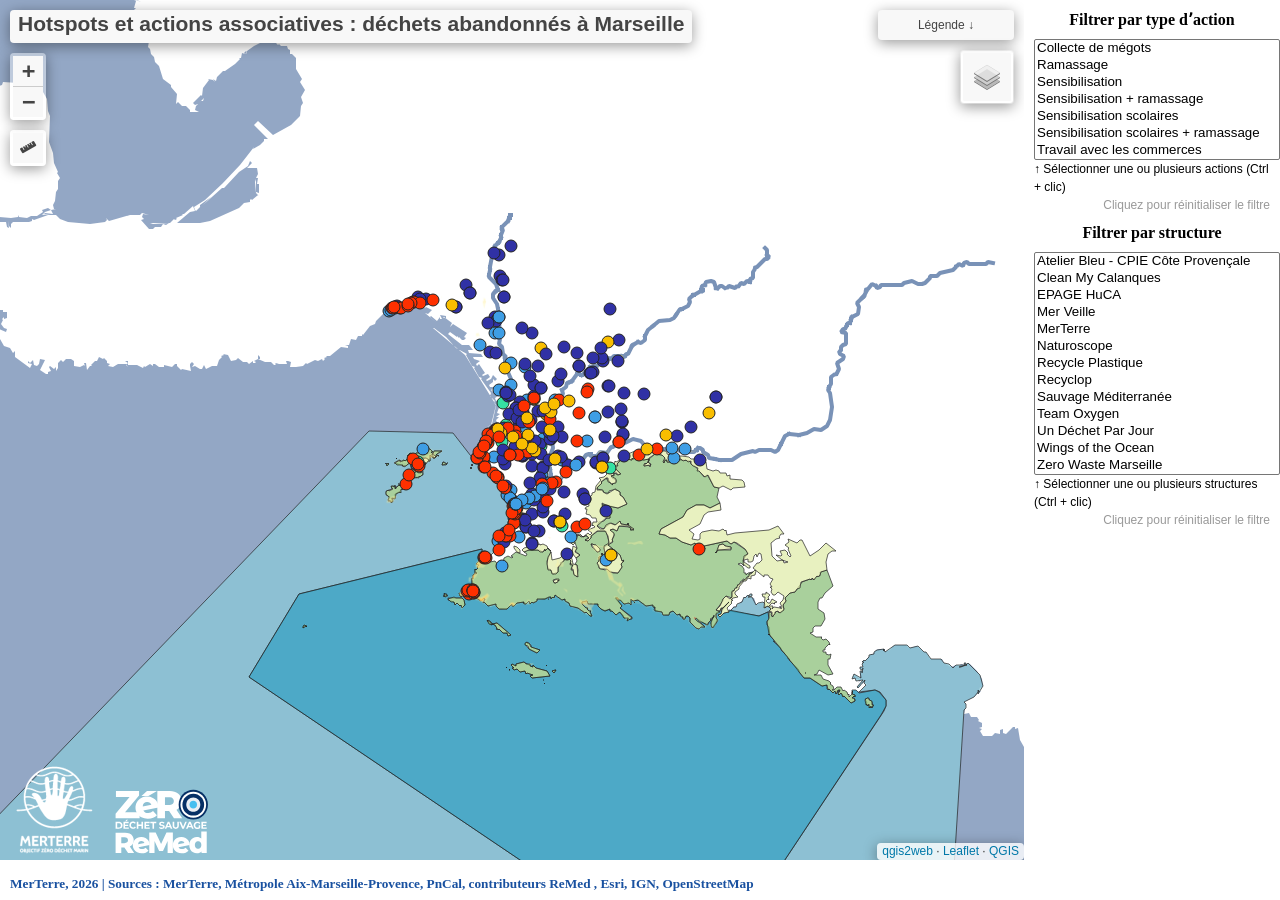
==== index.html @ 950ab71c "Update index.html" ====
<!doctype html>
<html lang="en">
    <head>
        <meta charset="utf-8">
        <meta http-equiv="X-UA-Compatible" content="IE=edge">
        <meta name="viewport" content="initial-scale=1,user-scalable=no,maximum-scale=1,width=device-width">
        <meta name="mobile-web-app-capable" content="yes">
        <meta name="apple-mobile-web-app-capable" content="yes">
        <link rel="stylesheet" href="css/leaflet.css">
        <link rel="stylesheet" href="css/L.Control.Layers.Tree.css">
        <link rel="stylesheet" href="css/qgis2web.css">
        <link rel="stylesheet" href="css/fontawesome-all.min.css">
        <link rel="stylesheet" href="css/filter.css">
<link rel="stylesheet" href="css/nouislider.min.css">
        <link rel="stylesheet" href="css/leaflet.photon.css">
        <link rel="stylesheet" href="css/leaflet-measure.css">
        <style>
        html, body, #map {
            width: 100%;
            height: 98.5%;
            padding: 0;
            margin: 0;
        }
        </style>
        <title>Hotspots et actions associatives : déchets abandonnés à Marseille</title>
		<h5 style="text-align:left; color:#1951a0; position: absolute; bottom: -14px; left: 10px; z-index: 999;">MerTerre, 2026 | Sources : MerTerre, Métropole Aix-Marseille-Provence, PnCal, contributeurs ReMed , Esri, IGN, OpenStreetMap</h5>
		<img src="images/MerTerre_logo.png" alt="LogoMT" style="position: absolute; bottom: 30px; left: 0px; z-index: 999;">
		<img src="images/ReMed_logo.svg" alt="LogoReMed" style="position: absolute; bottom: 41px; left: 110px; z-index: 999;">

    </head>
    <body>
        <div id="map">
        </div>
        <script src="js/qgis2web_expressions.js"></script>
        <script src="js/leaflet.js"></script>
        <script src="js/L.Control.Layers.Tree.min.js"></script>
        <script src="js/leaflet.rotatedMarker.js"></script>
        <script src="js/leaflet.pattern.js"></script>
        <script src="js/leaflet-hash.js"></script>
        <script src="js/Autolinker.min.js"></script>
        <script src="js/rbush.min.js"></script>
        <script src="js/labelgun.min.js"></script>
        <script src="js/labels.js"></script>
        <script src="js/leaflet.photon.js"></script>
        <script src="js/leaflet-measure.js"></script>
        <script src="js/tailDT.js"></script>
<script src="js/nouislider.min.js"></script>
<script src="js/wNumb.js"></script>
        <script src="data/BaiedeMarseille_2.js"></script>
        <script src="data/aygalades_3.js"></script>
        <script src="data/huveaune_4.js"></script>
        <script src="data/jarret_5.js"></script>
        <script src="data/PrimtreduPnCal_6.js"></script>
        <script src="data/Numro_7.js"></script>
        <script src="data/Primtre_8.js"></script>
        <script src="data/Hotspotsignalparlerseau2025_10.js"></script>
        <script src="data/HotspotsignalparlaMtropoleAMP2025_11.js"></script>
        <script src="data/Actiondurseau2025_12.js"></script>
        <script>
        var highlightLayer;
        function highlightFeature(e) {
            highlightLayer = e.target;

            if (e.target.feature.geometry.type === 'LineString' || e.target.feature.geometry.type === 'MultiLineString') {
              highlightLayer.setStyle({
                color: 'rgba(255, 255, 0, 1.00)',
              });
            } else {
              highlightLayer.setStyle({
                fillColor: 'rgba(255, 255, 0, 1.00)',
                fillOpacity: 1
              });
            }
        }
        var map = L.map('map', {
            zoomControl:false, maxZoom:19, minZoom:11
        }).fitBounds([[43.183790584663804,5.222014087387885],[43.40894592397742,5.697863103293692]]);
        var hash = new L.Hash(map);
        map.attributionControl.setPrefix('<a href="https://github.com/qgis2web/qgis2web" target="_blank">qgis2web</a> &middot; <a href="https://leafletjs.com" title="A JS library for interactive maps">Leaflet</a> &middot; <a href="https://qgis.org">QGIS</a>');
        var autolinker = new Autolinker({truncate: {length: 30, location: 'smart'}});
        // remove popup's row if "visible-with-data"
        function removeEmptyRowsFromPopupContent(content, feature) {
         var tempDiv = document.createElement('div');
         tempDiv.innerHTML = content;
         var rows = tempDiv.querySelectorAll('tr');
         for (var i = 0; i < rows.length; i++) {
             var td = rows[i].querySelector('td.visible-with-data');
             var key = td ? td.id : '';
             if (td && td.classList.contains('visible-with-data') && feature.properties[key] == null) {
                 rows[i].parentNode.removeChild(rows[i]);
             }
         }
         return tempDiv.innerHTML;
        }
        // modify popup if contains media
        function addClassToPopupIfMedia(content, popup) {
            var tempDiv = document.createElement('div');
            tempDiv.innerHTML = content;
            var imgTd = tempDiv.querySelector('td img');
            if (imgTd) {
                var src = imgTd.getAttribute('src');
                if (/\.(jpg|jpeg|png|gif|bmp|webp|avif)$/i.test(src)) {
                    popup._contentNode.classList.add('media');
                    setTimeout(function() {
                        popup.update();
                    }, 10);
                } else if (/\.(mp3|wav|ogg|aac)$/i.test(src)) {
                    var audio = document.createElement('audio');
                    audio.controls = true;
                    audio.src = src;
                    imgTd.parentNode.replaceChild(audio, imgTd);
                    popup._contentNode.classList.add('media');
                    setTimeout(function() {
                        popup.setContent(tempDiv.innerHTML);
                        popup.update();
                    }, 10);
                } else if (/\.(mp4|webm|ogg|mov)$/i.test(src)) {
                    var video = document.createElement('video');
                    video.controls = true;
                    video.src = src;
                    video.style.width = "400px";
                    video.style.height = "300px";
                    video.style.maxHeight = "60vh";
                    video.style.maxWidth = "60vw";
                    imgTd.parentNode.replaceChild(video, imgTd);
                    popup._contentNode.classList.add('media');
                    // Aggiorna il popup quando il video carica i metadati
                    video.addEventListener('loadedmetadata', function() {
                        popup.update();
                    });
                    setTimeout(function() {
                        popup.setContent(tempDiv.innerHTML);
                        popup.update();
                    }, 10);
                } else {
                    popup._contentNode.classList.remove('media');
                }
            } else {
                popup._contentNode.classList.remove('media');
            }
        }
        var title = new L.Control({'position':'topleft'});
        title.onAdd = function (map) {
            this._div = L.DomUtil.create('div', 'info');
            this.update();
            return this._div;
        };
        title.update = function () {
            this._div.innerHTML = '<h2>Hotspots et actions associatives : déchets abandonnés à Marseille</h2>';
        };
        title.addTo(map);
        var abstract = new L.Control({'position':'topright'});
        abstract.onAdd = function (map) {
            this._div = L.DomUtil.create('div',
            'leaflet-control abstract');
            this._div.id = 'abstract'

                abstract.show();
                return this._div;
            };
            abstract.show = function () {
                this._div.classList.remove("abstract");
                this._div.classList.add("abstractUncollapsed");
                this._div.innerHTML = 'Légende ↓';
        };
        abstract.addTo(map);
        var zoomControl = L.control.zoom({
            position: 'topleft'
        }).addTo(map);
        var measureControl = new L.Control.Measure({
            position: 'topleft',
            primaryLengthUnit: 'meters',
            secondaryLengthUnit: 'kilometers',
            primaryAreaUnit: 'sqmeters',
            secondaryAreaUnit: 'hectares'
        });
        measureControl.addTo(map);
        document.getElementsByClassName('leaflet-control-measure-toggle')[0].innerHTML = '';
        document.getElementsByClassName('leaflet-control-measure-toggle')[0].className += ' fas fa-ruler';
        var bounds_group = new L.featureGroup([]);
        function setBounds() {
            map.setMaxBounds(map.getBounds());
            map.setMinZoom(map.getZoom());
        }
        map.createPane('pane_OpenStreetMap_0');
        map.getPane('pane_OpenStreetMap_0').style.zIndex = 400;
        var layer_OpenStreetMap_0 = L.tileLayer('https://tile.openstreetmap.org/{z}/{x}/{y}.png', {
            pane: 'pane_OpenStreetMap_0',
            opacity: 1.0,
            attribution: '',
            minZoom: 11,
            maxZoom: 19,
            minNativeZoom: 0,
            maxNativeZoom: 19
        });
        layer_OpenStreetMap_0;
        map.createPane('pane_FonddecarteEsriImagery_1');
        map.getPane('pane_FonddecarteEsriImagery_1').style.zIndex = 401;
        var layer_FonddecarteEsriImagery_1 = L.tileLayer('https://server.arcgisonline.com/arcgis/rest/services/World_Imagery/MapServer/tile/{z}/{y}/{x}', {
            pane: 'pane_FonddecarteEsriImagery_1',
            opacity: 0.6,
            attribution: '',
            minZoom: 11,
            maxZoom: 19,
        });
        layer_FonddecarteEsriImagery_1;
        map.addLayer(layer_FonddecarteEsriImagery_1);
        function pop_BaiedeMarseille_2(feature, layer) {
            layer.on({
                mouseout: function(e) {
                    for (var i in e.target._eventParents) {
                        if (typeof e.target._eventParents[i].resetStyle === 'function') {
                            e.target._eventParents[i].resetStyle(e.target);
                        }
                    }
                },
                mouseover: highlightFeature,
            });
            var popupContent = '<table>\
                    <tr>\
                        <td colspan="2">' + (feature.properties['full_id'] !== null ? autolinker.link(String(feature.properties['full_id']).replace(/'/g, '\'').toLocaleString()) : '') + '</td>\
                    </tr>\
                    <tr>\
                        <td colspan="2">' + (feature.properties['osm_id'] !== null ? autolinker.link(String(feature.properties['osm_id']).replace(/'/g, '\'').toLocaleString()) : '') + '</td>\
                    </tr>\
                    <tr>\
                        <td colspan="2">' + (feature.properties['osm_type'] !== null ? autolinker.link(String(feature.properties['osm_type']).replace(/'/g, '\'').toLocaleString()) : '') + '</td>\
                    </tr>\
                    <tr>\
                        <td colspan="2">' + (feature.properties['natural'] !== null ? autolinker.link(String(feature.properties['natural']).replace(/'/g, '\'').toLocaleString()) : '') + '</td>\
                    </tr>\
                    <tr>\
                        <td colspan="2">' + (feature.properties['operator'] !== null ? autolinker.link(String(feature.properties['operator']).replace(/'/g, '\'').toLocaleString()) : '') + '</td>\
                    </tr>\
                    <tr>\
                        <td colspan="2">' + (feature.properties['wikipedia_'] !== null ? autolinker.link(String(feature.properties['wikipedia_']).replace(/'/g, '\'').toLocaleString()) : '') + '</td>\
                    </tr>\
                    <tr>\
                        <td colspan="2">' + (feature.properties['comment'] !== null ? autolinker.link(String(feature.properties['comment']).replace(/'/g, '\'').toLocaleString()) : '') + '</td>\
                    </tr>\
                    <tr>\
                        <td colspan="2">' + (feature.properties['man_made'] !== null ? autolinker.link(String(feature.properties['man_made']).replace(/'/g, '\'').toLocaleString()) : '') + '</td>\
                    </tr>\
                    <tr>\
                        <td colspan="2">' + (feature.properties['old_name_o'] !== null ? autolinker.link(String(feature.properties['old_name_o']).replace(/'/g, '\'').toLocaleString()) : '') + '</td>\
                    </tr>\
                    <tr>\
                        <td colspan="2">' + (feature.properties['old_name_f'] !== null ? autolinker.link(String(feature.properties['old_name_f']).replace(/'/g, '\'').toLocaleString()) : '') + '</td>\
                    </tr>\
                    <tr>\
                        <td colspan="2">' + (feature.properties['reg_name'] !== null ? autolinker.link(String(feature.properties['reg_name']).replace(/'/g, '\'').toLocaleString()) : '') + '</td>\
                    </tr>\
                    <tr>\
                        <td colspan="2">' + (feature.properties['old_name'] !== null ? autolinker.link(String(feature.properties['old_name']).replace(/'/g, '\'').toLocaleString()) : '') + '</td>\
                    </tr>\
                    <tr>\
                        <td colspan="2">' + (feature.properties['political_'] !== null ? autolinker.link(String(feature.properties['political_']).replace(/'/g, '\'').toLocaleString()) : '') + '</td>\
                    </tr>\
                    <tr>\
                        <td colspan="2">' + (feature.properties['wikimedia_'] !== null ? autolinker.link(String(feature.properties['wikimedia_']).replace(/'/g, '\'').toLocaleString()) : '') + '</td>\
                    </tr>\
                    <tr>\
                        <td colspan="2">' + (feature.properties['surface'] !== null ? autolinker.link(String(feature.properties['surface']).replace(/'/g, '\'').toLocaleString()) : '') + '</td>\
                    </tr>\
                    <tr>\
                        <td colspan="2">' + (feature.properties['leisure'] !== null ? autolinker.link(String(feature.properties['leisure']).replace(/'/g, '\'').toLocaleString()) : '') + '</td>\
                    </tr>\
                    <tr>\
                        <td colspan="2">' + (feature.properties['website'] !== null ? autolinker.link(String(feature.properties['website']).replace(/'/g, '\'').toLocaleString()) : '') + '</td>\
                    </tr>\
                    <tr>\
                        <td colspan="2">' + (feature.properties['place'] !== null ? autolinker.link(String(feature.properties['place']).replace(/'/g, '\'').toLocaleString()) : '') + '</td>\
                    </tr>\
                    <tr>\
                        <td colspan="2">' + (feature.properties['source_nam'] !== null ? autolinker.link(String(feature.properties['source_nam']).replace(/'/g, '\'').toLocaleString()) : '') + '</td>\
                    </tr>\
                    <tr>\
                        <td colspan="2">' + (feature.properties['ref'] !== null ? autolinker.link(String(feature.properties['ref']).replace(/'/g, '\'').toLocaleString()) : '') + '</td>\
                    </tr>\
                    <tr>\
                        <td colspan="2">' + (feature.properties['alt_name_f'] !== null ? autolinker.link(String(feature.properties['alt_name_f']).replace(/'/g, '\'').toLocaleString()) : '') + '</td>\
                    </tr>\
                    <tr>\
                        <td colspan="2">' + (feature.properties['name_zh'] !== null ? autolinker.link(String(feature.properties['name_zh']).replace(/'/g, '\'').toLocaleString()) : '') + '</td>\
                    </tr>\
                    <tr>\
                        <td colspan="2">' + (feature.properties['name_sv'] !== null ? autolinker.link(String(feature.properties['name_sv']).replace(/'/g, '\'').toLocaleString()) : '') + '</td>\
                    </tr>\
                    <tr>\
                        <td colspan="2">' + (feature.properties['name_sr-La'] !== null ? autolinker.link(String(feature.properties['name_sr-La']).replace(/'/g, '\'').toLocaleString()) : '') + '</td>\
                    </tr>\
                    <tr>\
                        <td colspan="2">' + (feature.properties['name_sr'] !== null ? autolinker.link(String(feature.properties['name_sr']).replace(/'/g, '\'').toLocaleString()) : '') + '</td>\
                    </tr>\
                    <tr>\
                        <td colspan="2">' + (feature.properties['name_sk'] !== null ? autolinker.link(String(feature.properties['name_sk']).replace(/'/g, '\'').toLocaleString()) : '') + '</td>\
                    </tr>\
                    <tr>\
                        <td colspan="2">' + (feature.properties['name_sco'] !== null ? autolinker.link(String(feature.properties['name_sco']).replace(/'/g, '\'').toLocaleString()) : '') + '</td>\
                    </tr>\
                    <tr>\
                        <td colspan="2">' + (feature.properties['name_ru'] !== null ? autolinker.link(String(feature.properties['name_ru']).replace(/'/g, '\'').toLocaleString()) : '') + '</td>\
                    </tr>\
                    <tr>\
                        <td colspan="2">' + (feature.properties['name_ro'] !== null ? autolinker.link(String(feature.properties['name_ro']).replace(/'/g, '\'').toLocaleString()) : '') + '</td>\
                    </tr>\
                    <tr>\
                        <td colspan="2">' + (feature.properties['name_pt'] !== null ? autolinker.link(String(feature.properties['name_pt']).replace(/'/g, '\'').toLocaleString()) : '') + '</td>\
                    </tr>\
                    <tr>\
                        <td colspan="2">' + (feature.properties['name_pnb'] !== null ? autolinker.link(String(feature.properties['name_pnb']).replace(/'/g, '\'').toLocaleString()) : '') + '</td>\
                    </tr>\
                    <tr>\
                        <td colspan="2">' + (feature.properties['name_pl'] !== null ? autolinker.link(String(feature.properties['name_pl']).replace(/'/g, '\'').toLocaleString()) : '') + '</td>\
                    </tr>\
                    <tr>\
                        <td colspan="2">' + (feature.properties['name_pa'] !== null ? autolinker.link(String(feature.properties['name_pa']).replace(/'/g, '\'').toLocaleString()) : '') + '</td>\
                    </tr>\
                    <tr>\
                        <td colspan="2">' + (feature.properties['name_oc'] !== null ? autolinker.link(String(feature.properties['name_oc']).replace(/'/g, '\'').toLocaleString()) : '') + '</td>\
                    </tr>\
                    <tr>\
                        <td colspan="2">' + (feature.properties['name_mk'] !== null ? autolinker.link(String(feature.properties['name_mk']).replace(/'/g, '\'').toLocaleString()) : '') + '</td>\
                    </tr>\
                    <tr>\
                        <td colspan="2">' + (feature.properties['name_lt'] !== null ? autolinker.link(String(feature.properties['name_lt']).replace(/'/g, '\'').toLocaleString()) : '') + '</td>\
                    </tr>\
                    <tr>\
                        <td colspan="2">' + (feature.properties['name_ko'] !== null ? autolinker.link(String(feature.properties['name_ko']).replace(/'/g, '\'').toLocaleString()) : '') + '</td>\
                    </tr>\
                    <tr>\
                        <td colspan="2">' + (feature.properties['name_ka'] !== null ? autolinker.link(String(feature.properties['name_ka']).replace(/'/g, '\'').toLocaleString()) : '') + '</td>\
                    </tr>\
                    <tr>\
                        <td colspan="2">' + (feature.properties['name_ja'] !== null ? autolinker.link(String(feature.properties['name_ja']).replace(/'/g, '\'').toLocaleString()) : '') + '</td>\
                    </tr>\
                    <tr>\
                        <td colspan="2">' + (feature.properties['name_it'] !== null ? autolinker.link(String(feature.properties['name_it']).replace(/'/g, '\'').toLocaleString()) : '') + '</td>\
                    </tr>\
                    <tr>\
                        <td colspan="2">' + (feature.properties['name_is'] !== null ? autolinker.link(String(feature.properties['name_is']).replace(/'/g, '\'').toLocaleString()) : '') + '</td>\
                    </tr>\
                    <tr>\
                        <td colspan="2">' + (feature.properties['name_hy'] !== null ? autolinker.link(String(feature.properties['name_hy']).replace(/'/g, '\'').toLocaleString()) : '') + '</td>\
                    </tr>\
                    <tr>\
                        <td colspan="2">' + (feature.properties['name_hr'] !== null ? autolinker.link(String(feature.properties['name_hr']).replace(/'/g, '\'').toLocaleString()) : '') + '</td>\
                    </tr>\
                    <tr>\
                        <td colspan="2">' + (feature.properties['name_he'] !== null ? autolinker.link(String(feature.properties['name_he']).replace(/'/g, '\'').toLocaleString()) : '') + '</td>\
                    </tr>\
                    <tr>\
                        <td colspan="2">' + (feature.properties['name_gl'] !== null ? autolinker.link(String(feature.properties['name_gl']).replace(/'/g, '\'').toLocaleString()) : '') + '</td>\
                    </tr>\
                    <tr>\
                        <td colspan="2">' + (feature.properties['name_fr'] !== null ? autolinker.link(String(feature.properties['name_fr']).replace(/'/g, '\'').toLocaleString()) : '') + '</td>\
                    </tr>\
                    <tr>\
                        <td colspan="2">' + (feature.properties['name_fa'] !== null ? autolinker.link(String(feature.properties['name_fa']).replace(/'/g, '\'').toLocaleString()) : '') + '</td>\
                    </tr>\
                    <tr>\
                        <td colspan="2">' + (feature.properties['name_eu'] !== null ? autolinker.link(String(feature.properties['name_eu']).replace(/'/g, '\'').toLocaleString()) : '') + '</td>\
                    </tr>\
                    <tr>\
                        <td colspan="2">' + (feature.properties['name_et'] !== null ? autolinker.link(String(feature.properties['name_et']).replace(/'/g, '\'').toLocaleString()) : '') + '</td>\
                    </tr>\
                    <tr>\
                        <td colspan="2">' + (feature.properties['name_es'] !== null ? autolinker.link(String(feature.properties['name_es']).replace(/'/g, '\'').toLocaleString()) : '') + '</td>\
                    </tr>\
                    <tr>\
                        <td colspan="2">' + (feature.properties['name_en'] !== null ? autolinker.link(String(feature.properties['name_en']).replace(/'/g, '\'').toLocaleString()) : '') + '</td>\
                    </tr>\
                    <tr>\
                        <td colspan="2">' + (feature.properties['name_el'] !== null ? autolinker.link(String(feature.properties['name_el']).replace(/'/g, '\'').toLocaleString()) : '') + '</td>\
                    </tr>\
                    <tr>\
                        <td colspan="2">' + (feature.properties['name_de'] !== null ? autolinker.link(String(feature.properties['name_de']).replace(/'/g, '\'').toLocaleString()) : '') + '</td>\
                    </tr>\
                    <tr>\
                        <td colspan="2">' + (feature.properties['name_cs'] !== null ? autolinker.link(String(feature.properties['name_cs']).replace(/'/g, '\'').toLocaleString()) : '') + '</td>\
                    </tr>\
                    <tr>\
                        <td colspan="2">' + (feature.properties['name_ca'] !== null ? autolinker.link(String(feature.properties['name_ca']).replace(/'/g, '\'').toLocaleString()) : '') + '</td>\
                    </tr>\
                    <tr>\
                        <td colspan="2">' + (feature.properties['name_bn'] !== null ? autolinker.link(String(feature.properties['name_bn']).replace(/'/g, '\'').toLocaleString()) : '') + '</td>\
                    </tr>\
                    <tr>\
                        <td colspan="2">' + (feature.properties['name_ar'] !== null ? autolinker.link(String(feature.properties['name_ar']).replace(/'/g, '\'').toLocaleString()) : '') + '</td>\
                    </tr>\
                    <tr>\
                        <td colspan="2">' + (feature.properties['gns_uni'] !== null ? autolinker.link(String(feature.properties['gns_uni']).replace(/'/g, '\'').toLocaleString()) : '') + '</td>\
                    </tr>\
                    <tr>\
                        <td colspan="2">' + (feature.properties['gns_dsg'] !== null ? autolinker.link(String(feature.properties['gns_dsg']).replace(/'/g, '\'').toLocaleString()) : '') + '</td>\
                    </tr>\
                    <tr>\
                        <td colspan="2">' + (feature.properties['alt_name_o'] !== null ? autolinker.link(String(feature.properties['alt_name_o']).replace(/'/g, '\'').toLocaleString()) : '') + '</td>\
                    </tr>\
                    <tr>\
                        <td colspan="2">' + (feature.properties['alt_name_n'] !== null ? autolinker.link(String(feature.properties['alt_name_n']).replace(/'/g, '\'').toLocaleString()) : '') + '</td>\
                    </tr>\
                    <tr>\
                        <td colspan="2">' + (feature.properties['alt_name_a'] !== null ? autolinker.link(String(feature.properties['alt_name_a']).replace(/'/g, '\'').toLocaleString()) : '') + '</td>\
                    </tr>\
                    <tr>\
                        <td colspan="2">' + (feature.properties['alt_name'] !== null ? autolinker.link(String(feature.properties['alt_name']).replace(/'/g, '\'').toLocaleString()) : '') + '</td>\
                    </tr>\
                    <tr>\
                        <td colspan="2">' + (feature.properties['wikipedia'] !== null ? autolinker.link(String(feature.properties['wikipedia']).replace(/'/g, '\'').toLocaleString()) : '') + '</td>\
                    </tr>\
                    <tr>\
                        <td colspan="2">' + (feature.properties['wikidata'] !== null ? autolinker.link(String(feature.properties['wikidata']).replace(/'/g, '\'').toLocaleString()) : '') + '</td>\
                    </tr>\
                    <tr>\
                        <td colspan="2">' + (feature.properties['type'] !== null ? autolinker.link(String(feature.properties['type']).replace(/'/g, '\'').toLocaleString()) : '') + '</td>\
                    </tr>\
                    <tr>\
                        <td colspan="2">' + (feature.properties['name'] !== null ? autolinker.link(String(feature.properties['name']).replace(/'/g, '\'').toLocaleString()) : '') + '</td>\
                    </tr>\
                    <tr>\
                        <td colspan="2">' + (feature.properties['full_id_2'] !== null ? autolinker.link(String(feature.properties['full_id_2']).replace(/'/g, '\'').toLocaleString()) : '') + '</td>\
                    </tr>\
                    <tr>\
                        <td colspan="2">' + (feature.properties['osm_id_2'] !== null ? autolinker.link(String(feature.properties['osm_id_2']).replace(/'/g, '\'').toLocaleString()) : '') + '</td>\
                    </tr>\
                    <tr>\
                        <td colspan="2">' + (feature.properties['osm_type_2'] !== null ? autolinker.link(String(feature.properties['osm_type_2']).replace(/'/g, '\'').toLocaleString()) : '') + '</td>\
                    </tr>\
                    <tr>\
                        <td colspan="2">' + (feature.properties['water'] !== null ? autolinker.link(String(feature.properties['water']).replace(/'/g, '\'').toLocaleString()) : '') + '</td>\
                    </tr>\
                    <tr>\
                        <td colspan="2">' + (feature.properties['drinking_w'] !== null ? autolinker.link(String(feature.properties['drinking_w']).replace(/'/g, '\'').toLocaleString()) : '') + '</td>\
                    </tr>\
                    <tr>\
                        <td colspan="2">' + (feature.properties['colour'] !== null ? autolinker.link(String(feature.properties['colour']).replace(/'/g, '\'').toLocaleString()) : '') + '</td>\
                    </tr>\
                    <tr>\
                        <td colspan="2">' + (feature.properties['surface_2'] !== null ? autolinker.link(String(feature.properties['surface_2']).replace(/'/g, '\'').toLocaleString()) : '') + '</td>\
                    </tr>\
                    <tr>\
                        <td colspan="2">' + (feature.properties['start_date'] !== null ? autolinker.link(String(feature.properties['start_date']).replace(/'/g, '\'').toLocaleString()) : '') + '</td>\
                    </tr>\
                    <tr>\
                        <td colspan="2">' + (feature.properties['ref_sandre'] !== null ? autolinker.link(String(feature.properties['ref_sandre']).replace(/'/g, '\'').toLocaleString()) : '') + '</td>\
                    </tr>\
                    <tr>\
                        <td colspan="2">' + (feature.properties['material'] !== null ? autolinker.link(String(feature.properties['material']).replace(/'/g, '\'').toLocaleString()) : '') + '</td>\
                    </tr>\
                    <tr>\
                        <td colspan="2">' + (feature.properties['historic'] !== null ? autolinker.link(String(feature.properties['historic']).replace(/'/g, '\'').toLocaleString()) : '') + '</td>\
                    </tr>\
                    <tr>\
                        <td colspan="2">' + (feature.properties['bridge_sup'] !== null ? autolinker.link(String(feature.properties['bridge_sup']).replace(/'/g, '\'').toLocaleString()) : '') + '</td>\
                    </tr>\
                    <tr>\
                        <td colspan="2">' + (feature.properties['leaf_cycle'] !== null ? autolinker.link(String(feature.properties['leaf_cycle']).replace(/'/g, '\'').toLocaleString()) : '') + '</td>\
                    </tr>\
                    <tr>\
                        <td colspan="2">' + (feature.properties['barrier'] !== null ? autolinker.link(String(feature.properties['barrier']).replace(/'/g, '\'').toLocaleString()) : '') + '</td>\
                    </tr>\
                    <tr>\
                        <td colspan="2">' + (feature.properties['comment_2'] !== null ? autolinker.link(String(feature.properties['comment_2']).replace(/'/g, '\'').toLocaleString()) : '') + '</td>\
                    </tr>\
                    <tr>\
                        <td colspan="2">' + (feature.properties['cutting'] !== null ? autolinker.link(String(feature.properties['cutting']).replace(/'/g, '\'').toLocaleString()) : '') + '</td>\
                    </tr>\
                    <tr>\
                        <td colspan="2">' + (feature.properties['boat'] !== null ? autolinker.link(String(feature.properties['boat']).replace(/'/g, '\'').toLocaleString()) : '') + '</td>\
                    </tr>\
                    <tr>\
                        <td colspan="2">' + (feature.properties['wheelchair'] !== null ? autolinker.link(String(feature.properties['wheelchair']).replace(/'/g, '\'').toLocaleString()) : '') + '</td>\
                    </tr>\
                    <tr>\
                        <td colspan="2">' + (feature.properties['sport'] !== null ? autolinker.link(String(feature.properties['sport']).replace(/'/g, '\'').toLocaleString()) : '') + '</td>\
                    </tr>\
                    <tr>\
                        <td colspan="2">' + (feature.properties['opening_ho'] !== null ? autolinker.link(String(feature.properties['opening_ho']).replace(/'/g, '\'').toLocaleString()) : '') + '</td>\
                    </tr>\
                    <tr>\
                        <td colspan="2">' + (feature.properties['lit'] !== null ? autolinker.link(String(feature.properties['lit']).replace(/'/g, '\'').toLocaleString()) : '') + '</td>\
                    </tr>\
                    <tr>\
                        <td colspan="2">' + (feature.properties['fee'] !== null ? autolinker.link(String(feature.properties['fee']).replace(/'/g, '\'').toLocaleString()) : '') + '</td>\
                    </tr>\
                    <tr>\
                        <td colspan="2">' + (feature.properties['maritime'] !== null ? autolinker.link(String(feature.properties['maritime']).replace(/'/g, '\'').toLocaleString()) : '') + '</td>\
                    </tr>\
                    <tr>\
                        <td colspan="2">' + (feature.properties['descriptio'] !== null ? autolinker.link(String(feature.properties['descriptio']).replace(/'/g, '\'').toLocaleString()) : '') + '</td>\
                    </tr>\
                    <tr>\
                        <td colspan="2">' + (feature.properties['leisure_2'] !== null ? autolinker.link(String(feature.properties['leisure_2']).replace(/'/g, '\'').toLocaleString()) : '') + '</td>\
                    </tr>\
                    <tr>\
                        <td colspan="2">' + (feature.properties['waterway'] !== null ? autolinker.link(String(feature.properties['waterway']).replace(/'/g, '\'').toLocaleString()) : '') + '</td>\
                    </tr>\
                    <tr>\
                        <td colspan="2">' + (feature.properties['tourism'] !== null ? autolinker.link(String(feature.properties['tourism']).replace(/'/g, '\'').toLocaleString()) : '') + '</td>\
                    </tr>\
                    <tr>\
                        <td colspan="2">' + (feature.properties['shelter'] !== null ? autolinker.link(String(feature.properties['shelter']).replace(/'/g, '\'').toLocaleString()) : '') + '</td>\
                    </tr>\
                    <tr>\
                        <td colspan="2">' + (feature.properties['amenity'] !== null ? autolinker.link(String(feature.properties['amenity']).replace(/'/g, '\'').toLocaleString()) : '') + '</td>\
                    </tr>\
                    <tr>\
                        <td colspan="2">' + (feature.properties['check_date'] !== null ? autolinker.link(String(feature.properties['check_date']).replace(/'/g, '\'').toLocaleString()) : '') + '</td>\
                    </tr>\
                    <tr>\
                        <td colspan="2">' + (feature.properties['emergency'] !== null ? autolinker.link(String(feature.properties['emergency']).replace(/'/g, '\'').toLocaleString()) : '') + '</td>\
                    </tr>\
                    <tr>\
                        <td colspan="2">' + (feature.properties['height'] !== null ? autolinker.link(String(feature.properties['height']).replace(/'/g, '\'').toLocaleString()) : '') + '</td>\
                    </tr>\
                    <tr>\
                        <td colspan="2">' + (feature.properties['disused'] !== null ? autolinker.link(String(feature.properties['disused']).replace(/'/g, '\'').toLocaleString()) : '') + '</td>\
                    </tr>\
                    <tr>\
                        <td colspan="2">' + (feature.properties['content'] !== null ? autolinker.link(String(feature.properties['content']).replace(/'/g, '\'').toLocaleString()) : '') + '</td>\
                    </tr>\
                    <tr>\
                        <td colspan="2">' + (feature.properties['tunnel'] !== null ? autolinker.link(String(feature.properties['tunnel']).replace(/'/g, '\'').toLocaleString()) : '') + '</td>\
                    </tr>\
                    <tr>\
                        <td colspan="2">' + (feature.properties['layer'] !== null ? autolinker.link(String(feature.properties['layer']).replace(/'/g, '\'').toLocaleString()) : '') + '</td>\
                    </tr>\
                    <tr>\
                        <td colspan="2">' + (feature.properties['wall'] !== null ? autolinker.link(String(feature.properties['wall']).replace(/'/g, '\'').toLocaleString()) : '') + '</td>\
                    </tr>\
                    <tr>\
                        <td colspan="2">' + (feature.properties['level'] !== null ? autolinker.link(String(feature.properties['level']).replace(/'/g, '\'').toLocaleString()) : '') + '</td>\
                    </tr>\
                    <tr>\
                        <td colspan="2">' + (feature.properties['abandoned'] !== null ? autolinker.link(String(feature.properties['abandoned']).replace(/'/g, '\'').toLocaleString()) : '') + '</td>\
                    </tr>\
                    <tr>\
                        <td colspan="2">' + (feature.properties['reservoir_'] !== null ? autolinker.link(String(feature.properties['reservoir_']).replace(/'/g, '\'').toLocaleString()) : '') + '</td>\
                    </tr>\
                    <tr>\
                        <td colspan="2">' + (feature.properties['man_made_2'] !== null ? autolinker.link(String(feature.properties['man_made_2']).replace(/'/g, '\'').toLocaleString()) : '') + '</td>\
                    </tr>\
                    <tr>\
                        <td colspan="2">' + (feature.properties['covered'] !== null ? autolinker.link(String(feature.properties['covered']).replace(/'/g, '\'').toLocaleString()) : '') + '</td>\
                    </tr>\
                    <tr>\
                        <td colspan="2">' + (feature.properties['descript_1'] !== null ? autolinker.link(String(feature.properties['descript_1']).replace(/'/g, '\'').toLocaleString()) : '') + '</td>\
                    </tr>\
                    <tr>\
                        <td colspan="2">' + (feature.properties['access'] !== null ? autolinker.link(String(feature.properties['access']).replace(/'/g, '\'').toLocaleString()) : '') + '</td>\
                    </tr>\
                    <tr>\
                        <td colspan="2">' + (feature.properties['building_1'] !== null ? autolinker.link(String(feature.properties['building_1']).replace(/'/g, '\'').toLocaleString()) : '') + '</td>\
                    </tr>\
                    <tr>\
                        <td colspan="2">' + (feature.properties['building'] !== null ? autolinker.link(String(feature.properties['building']).replace(/'/g, '\'').toLocaleString()) : '') + '</td>\
                    </tr>\
                    <tr>\
                        <td colspan="2">' + (feature.properties['CLC_year'] !== null ? autolinker.link(String(feature.properties['CLC_year']).replace(/'/g, '\'').toLocaleString()) : '') + '</td>\
                    </tr>\
                    <tr>\
                        <td colspan="2">' + (feature.properties['CLC_id'] !== null ? autolinker.link(String(feature.properties['CLC_id']).replace(/'/g, '\'').toLocaleString()) : '') + '</td>\
                    </tr>\
                    <tr>\
                        <td colspan="2">' + (feature.properties['CLC_code'] !== null ? autolinker.link(String(feature.properties['CLC_code']).replace(/'/g, '\'').toLocaleString()) : '') + '</td>\
                    </tr>\
                    <tr>\
                        <td colspan="2">' + (feature.properties['place_2'] !== null ? autolinker.link(String(feature.properties['place_2']).replace(/'/g, '\'').toLocaleString()) : '') + '</td>\
                    </tr>\
                    <tr>\
                        <td colspan="2">' + (feature.properties['leaf_type'] !== null ? autolinker.link(String(feature.properties['leaf_type']).replace(/'/g, '\'').toLocaleString()) : '') + '</td>\
                    </tr>\
                    <tr>\
                        <td colspan="2">' + (feature.properties['swimming'] !== null ? autolinker.link(String(feature.properties['swimming']).replace(/'/g, '\'').toLocaleString()) : '') + '</td>\
                    </tr>\
                    <tr>\
                        <td colspan="2">' + (feature.properties['ruins_buil'] !== null ? autolinker.link(String(feature.properties['ruins_buil']).replace(/'/g, '\'').toLocaleString()) : '') + '</td>\
                    </tr>\
                    <tr>\
                        <td colspan="2">' + (feature.properties['operator_2'] !== null ? autolinker.link(String(feature.properties['operator_2']).replace(/'/g, '\'').toLocaleString()) : '') + '</td>\
                    </tr>\
                    <tr>\
                        <td colspan="2">' + (feature.properties['tidal'] !== null ? autolinker.link(String(feature.properties['tidal']).replace(/'/g, '\'').toLocaleString()) : '') + '</td>\
                    </tr>\
                    <tr>\
                        <td colspan="2">' + (feature.properties['name_fr_2'] !== null ? autolinker.link(String(feature.properties['name_fr_2']).replace(/'/g, '\'').toLocaleString()) : '') + '</td>\
                    </tr>\
                    <tr>\
                        <td colspan="2">' + (feature.properties['alt_name_1'] !== null ? autolinker.link(String(feature.properties['alt_name_1']).replace(/'/g, '\'').toLocaleString()) : '') + '</td>\
                    </tr>\
                    <tr>\
                        <td colspan="2">' + (feature.properties['alt_name_2'] !== null ? autolinker.link(String(feature.properties['alt_name_2']).replace(/'/g, '\'').toLocaleString()) : '') + '</td>\
                    </tr>\
                    <tr>\
                        <td colspan="2">' + (feature.properties['seamark_ty'] !== null ? autolinker.link(String(feature.properties['seamark_ty']).replace(/'/g, '\'').toLocaleString()) : '') + '</td>\
                    </tr>\
                    <tr>\
                        <td colspan="2">' + (feature.properties['seamark_ha'] !== null ? autolinker.link(String(feature.properties['seamark_ha']).replace(/'/g, '\'').toLocaleString()) : '') + '</td>\
                    </tr>\
                    <tr>\
                        <td colspan="2">' + (feature.properties['harbour'] !== null ? autolinker.link(String(feature.properties['harbour']).replace(/'/g, '\'').toLocaleString()) : '') + '</td>\
                    </tr>\
                    <tr>\
                        <td colspan="2">' + (feature.properties['landuse'] !== null ? autolinker.link(String(feature.properties['landuse']).replace(/'/g, '\'').toLocaleString()) : '') + '</td>\
                    </tr>\
                    <tr>\
                        <td colspan="2">' + (feature.properties['wikipedi_1'] !== null ? autolinker.link(String(feature.properties['wikipedi_1']).replace(/'/g, '\'').toLocaleString()) : '') + '</td>\
                    </tr>\
                    <tr>\
                        <td colspan="2">' + (feature.properties['wikidata_2'] !== null ? autolinker.link(String(feature.properties['wikidata_2']).replace(/'/g, '\'').toLocaleString()) : '') + '</td>\
                    </tr>\
                    <tr>\
                        <td colspan="2">' + (feature.properties['source_n_1'] !== null ? autolinker.link(String(feature.properties['source_n_1']).replace(/'/g, '\'').toLocaleString()) : '') + '</td>\
                    </tr>\
                    <tr>\
                        <td colspan="2">' + (feature.properties['name_oc_2'] !== null ? autolinker.link(String(feature.properties['name_oc_2']).replace(/'/g, '\'').toLocaleString()) : '') + '</td>\
                    </tr>\
                    <tr>\
                        <td colspan="2">' + (feature.properties['basin'] !== null ? autolinker.link(String(feature.properties['basin']).replace(/'/g, '\'').toLocaleString()) : '') + '</td>\
                    </tr>\
                    <tr>\
                        <td colspan="2">' + (feature.properties['salt'] !== null ? autolinker.link(String(feature.properties['salt']).replace(/'/g, '\'').toLocaleString()) : '') + '</td>\
                    </tr>\
                    <tr>\
                        <td colspan="2">' + (feature.properties['name_2'] !== null ? autolinker.link(String(feature.properties['name_2']).replace(/'/g, '\'').toLocaleString()) : '') + '</td>\
                    </tr>\
                    <tr>\
                        <td colspan="2">' + (feature.properties['intermitte'] !== null ? autolinker.link(String(feature.properties['intermitte']).replace(/'/g, '\'').toLocaleString()) : '') + '</td>\
                    </tr>\
                    <tr>\
                        <td colspan="2">' + (feature.properties['wetland'] !== null ? autolinker.link(String(feature.properties['wetland']).replace(/'/g, '\'').toLocaleString()) : '') + '</td>\
                    </tr>\
                    <tr>\
                        <td colspan="2">' + (feature.properties['type_2'] !== null ? autolinker.link(String(feature.properties['type_2']).replace(/'/g, '\'').toLocaleString()) : '') + '</td>\
                    </tr>\
                    <tr>\
                        <td colspan="2">' + (feature.properties['natural_2'] !== null ? autolinker.link(String(feature.properties['natural_2']).replace(/'/g, '\'').toLocaleString()) : '') + '</td>\
                    </tr>\
                </table>';
            var content = removeEmptyRowsFromPopupContent(popupContent, feature);
			layer.on('popupopen', function(e) {
				addClassToPopupIfMedia(content, e.popup);
			});
			layer.bindPopup(content, { maxHeight: 400 });
        }

        function style_BaiedeMarseille_2_0() {
            return {
                pane: 'pane_BaiedeMarseille_2',
                stroke: false, 
                fill: true,
                fillOpacity: 1,
                fillColor: 'rgba(121,146,183,0.8)',
                interactive: false,
            }
        }
        map.createPane('pane_BaiedeMarseille_2');
        map.getPane('pane_BaiedeMarseille_2').style.zIndex = 402;
        map.getPane('pane_BaiedeMarseille_2').style['mix-blend-mode'] = 'normal';
        var layer_BaiedeMarseille_2 = new L.geoJson(json_BaiedeMarseille_2, {
            attribution: '',
            interactive: false,
            dataVar: 'json_BaiedeMarseille_2',
            layerName: 'layer_BaiedeMarseille_2',
            pane: 'pane_BaiedeMarseille_2',
            onEachFeature: pop_BaiedeMarseille_2,
            style: style_BaiedeMarseille_2_0,
        });
        bounds_group.addLayer(layer_BaiedeMarseille_2);
        map.addLayer(layer_BaiedeMarseille_2);
        function pop_aygalades_3(feature, layer) {
            layer.on({
                mouseout: function(e) {
                    for (var i in e.target._eventParents) {
                        if (typeof e.target._eventParents[i].resetStyle === 'function') {
                            e.target._eventParents[i].resetStyle(e.target);
                        }
                    }
                },
                mouseover: highlightFeature,
            });
            var popupContent = '<table>\
                    <tr>\
                        <td colspan="2">' + (feature.properties['id'] !== null ? autolinker.link(String(feature.properties['id']).replace(/'/g, '\'').toLocaleString()) : '') + '</td>\
                    </tr>\
                    <tr>\
                        <td colspan="2">' + (feature.properties['full_id'] !== null ? autolinker.link(String(feature.properties['full_id']).replace(/'/g, '\'').toLocaleString()) : '') + '</td>\
                    </tr>\
                    <tr>\
                        <td colspan="2">' + (feature.properties['osm_id'] !== null ? autolinker.link(String(feature.properties['osm_id']).replace(/'/g, '\'').toLocaleString()) : '') + '</td>\
                    </tr>\
                    <tr>\
                        <td colspan="2">' + (feature.properties['osm_type'] !== null ? autolinker.link(String(feature.properties['osm_type']).replace(/'/g, '\'').toLocaleString()) : '') + '</td>\
                    </tr>\
                    <tr>\
                        <td colspan="2">' + (feature.properties['waterway'] !== null ? autolinker.link(String(feature.properties['waterway']).replace(/'/g, '\'').toLocaleString()) : '') + '</td>\
                    </tr>\
                    <tr>\
                        <td colspan="2">' + (feature.properties['check_date'] !== null ? autolinker.link(String(feature.properties['check_date']).replace(/'/g, '\'').toLocaleString()) : '') + '</td>\
                    </tr>\
                    <tr>\
                        <td colspan="2">' + (feature.properties['fixme_inte'] !== null ? autolinker.link(String(feature.properties['fixme_inte']).replace(/'/g, '\'').toLocaleString()) : '') + '</td>\
                    </tr>\
                    <tr>\
                        <td colspan="2">' + (feature.properties['old_name'] !== null ? autolinker.link(String(feature.properties['old_name']).replace(/'/g, '\'').toLocaleString()) : '') + '</td>\
                    </tr>\
                    <tr>\
                        <td colspan="2">' + (feature.properties['fixme_wate'] !== null ? autolinker.link(String(feature.properties['fixme_wate']).replace(/'/g, '\'').toLocaleString()) : '') + '</td>\
                    </tr>\
                    <tr>\
                        <td colspan="2">' + (feature.properties['fixme_tunn'] !== null ? autolinker.link(String(feature.properties['fixme_tunn']).replace(/'/g, '\'').toLocaleString()) : '') + '</td>\
                    </tr>\
                    <tr>\
                        <td colspan="2">' + (feature.properties['fixme_name'] !== null ? autolinker.link(String(feature.properties['fixme_name']).replace(/'/g, '\'').toLocaleString()) : '') + '</td>\
                    </tr>\
                    <tr>\
                        <td colspan="2">' + (feature.properties['material'] !== null ? autolinker.link(String(feature.properties['material']).replace(/'/g, '\'').toLocaleString()) : '') + '</td>\
                    </tr>\
                    <tr>\
                        <td colspan="2">' + (feature.properties['seasonal'] !== null ? autolinker.link(String(feature.properties['seasonal']).replace(/'/g, '\'').toLocaleString()) : '') + '</td>\
                    </tr>\
                    <tr>\
                        <td colspan="2">' + (feature.properties['comment'] !== null ? autolinker.link(String(feature.properties['comment']).replace(/'/g, '\'').toLocaleString()) : '') + '</td>\
                    </tr>\
                    <tr>\
                        <td colspan="2">' + (feature.properties['train'] !== null ? autolinker.link(String(feature.properties['train']).replace(/'/g, '\'').toLocaleString()) : '') + '</td>\
                    </tr>\
                    <tr>\
                        <td colspan="2">' + (feature.properties['abandoned_'] !== null ? autolinker.link(String(feature.properties['abandoned_']).replace(/'/g, '\'').toLocaleString()) : '') + '</td>\
                    </tr>\
                    <tr>\
                        <td colspan="2">' + (feature.properties['noname'] !== null ? autolinker.link(String(feature.properties['noname']).replace(/'/g, '\'').toLocaleString()) : '') + '</td>\
                    </tr>\
                    <tr>\
                        <td colspan="2">' + (feature.properties['name_fr'] !== null ? autolinker.link(String(feature.properties['name_fr']).replace(/'/g, '\'').toLocaleString()) : '') + '</td>\
                    </tr>\
                    <tr>\
                        <td colspan="2">' + (feature.properties['flow_direc'] !== null ? autolinker.link(String(feature.properties['flow_direc']).replace(/'/g, '\'').toLocaleString()) : '') + '</td>\
                    </tr>\
                    <tr>\
                        <td colspan="2">' + (feature.properties['diameter'] !== null ? autolinker.link(String(feature.properties['diameter']).replace(/'/g, '\'').toLocaleString()) : '') + '</td>\
                    </tr>\
                    <tr>\
                        <td colspan="2">' + (feature.properties['cemt'] !== null ? autolinker.link(String(feature.properties['cemt']).replace(/'/g, '\'').toLocaleString()) : '') + '</td>\
                    </tr>\
                    <tr>\
                        <td colspan="2">' + (feature.properties['destinatio'] !== null ? autolinker.link(String(feature.properties['destinatio']).replace(/'/g, '\'').toLocaleString()) : '') + '</td>\
                    </tr>\
                    <tr>\
                        <td colspan="2">' + (feature.properties['political_'] !== null ? autolinker.link(String(feature.properties['political_']).replace(/'/g, '\'').toLocaleString()) : '') + '</td>\
                    </tr>\
                    <tr>\
                        <td colspan="2">' + (feature.properties['bridge_nam'] !== null ? autolinker.link(String(feature.properties['bridge_nam']).replace(/'/g, '\'').toLocaleString()) : '') + '</td>\
                    </tr>\
                    <tr>\
                        <td colspan="2">' + (feature.properties['descriptio'] !== null ? autolinker.link(String(feature.properties['descriptio']).replace(/'/g, '\'').toLocaleString()) : '') + '</td>\
                    </tr>\
                    <tr>\
                        <td colspan="2">' + (feature.properties['disused'] !== null ? autolinker.link(String(feature.properties['disused']).replace(/'/g, '\'').toLocaleString()) : '') + '</td>\
                    </tr>\
                    <tr>\
                        <td colspan="2">' + (feature.properties['disused_wa'] !== null ? autolinker.link(String(feature.properties['disused_wa']).replace(/'/g, '\'').toLocaleString()) : '') + '</td>\
                    </tr>\
                    <tr>\
                        <td colspan="2">' + (feature.properties['source_nam'] !== null ? autolinker.link(String(feature.properties['source_nam']).replace(/'/g, '\'').toLocaleString()) : '') + '</td>\
                    </tr>\
                    <tr>\
                        <td colspan="2">' + (feature.properties['source_alt'] !== null ? autolinker.link(String(feature.properties['source_alt']).replace(/'/g, '\'').toLocaleString()) : '') + '</td>\
                    </tr>\
                    <tr>\
                        <td colspan="2">' + (feature.properties['location'] !== null ? autolinker.link(String(feature.properties['location']).replace(/'/g, '\'').toLocaleString()) : '') + '</td>\
                    </tr>\
                    <tr>\
                        <td colspan="2">' + (feature.properties['level'] !== null ? autolinker.link(String(feature.properties['level']).replace(/'/g, '\'').toLocaleString()) : '') + '</td>\
                    </tr>\
                    <tr>\
                        <td colspan="2">' + (feature.properties['abandoned'] !== null ? autolinker.link(String(feature.properties['abandoned']).replace(/'/g, '\'').toLocaleString()) : '') + '</td>\
                    </tr>\
                    <tr>\
                        <td colspan="2">' + (feature.properties['substance'] !== null ? autolinker.link(String(feature.properties['substance']).replace(/'/g, '\'').toLocaleString()) : '') + '</td>\
                    </tr>\
                    <tr>\
                        <td colspan="2">' + (feature.properties['man_made'] !== null ? autolinker.link(String(feature.properties['man_made']).replace(/'/g, '\'').toLocaleString()) : '') + '</td>\
                    </tr>\
                    <tr>\
                        <td colspan="2">' + (feature.properties['bridge_str'] !== null ? autolinker.link(String(feature.properties['bridge_str']).replace(/'/g, '\'').toLocaleString()) : '') + '</td>\
                    </tr>\
                    <tr>\
                        <td colspan="2">' + (feature.properties['tidal'] !== null ? autolinker.link(String(feature.properties['tidal']).replace(/'/g, '\'').toLocaleString()) : '') + '</td>\
                    </tr>\
                    <tr>\
                        <td colspan="2">' + (feature.properties['type'] !== null ? autolinker.link(String(feature.properties['type']).replace(/'/g, '\'').toLocaleString()) : '') + '</td>\
                    </tr>\
                    <tr>\
                        <td colspan="2">' + (feature.properties['covered'] !== null ? autolinker.link(String(feature.properties['covered']).replace(/'/g, '\'').toLocaleString()) : '') + '</td>\
                    </tr>\
                    <tr>\
                        <td colspan="2">' + (feature.properties['access'] !== null ? autolinker.link(String(feature.properties['access']).replace(/'/g, '\'').toLocaleString()) : '') + '</td>\
                    </tr>\
                    <tr>\
                        <td colspan="2">' + (feature.properties['border_typ'] !== null ? autolinker.link(String(feature.properties['border_typ']).replace(/'/g, '\'').toLocaleString()) : '') + '</td>\
                    </tr>\
                    <tr>\
                        <td colspan="2">' + (feature.properties['boundary'] !== null ? autolinker.link(String(feature.properties['boundary']).replace(/'/g, '\'').toLocaleString()) : '') + '</td>\
                    </tr>\
                    <tr>\
                        <td colspan="2">' + (feature.properties['admin_leve'] !== null ? autolinker.link(String(feature.properties['admin_leve']).replace(/'/g, '\'').toLocaleString()) : '') + '</td>\
                    </tr>\
                    <tr>\
                        <td colspan="2">' + (feature.properties['source_n_1'] !== null ? autolinker.link(String(feature.properties['source_n_1']).replace(/'/g, '\'').toLocaleString()) : '') + '</td>\
                    </tr>\
                    <tr>\
                        <td colspan="2">' + (feature.properties['name_oc'] !== null ? autolinker.link(String(feature.properties['name_oc']).replace(/'/g, '\'').toLocaleString()) : '') + '</td>\
                    </tr>\
                    <tr>\
                        <td colspan="2">' + (feature.properties['operator'] !== null ? autolinker.link(String(feature.properties['operator']).replace(/'/g, '\'').toLocaleString()) : '') + '</td>\
                    </tr>\
                    <tr>\
                        <td colspan="2">' + (feature.properties['usage'] !== null ? autolinker.link(String(feature.properties['usage']).replace(/'/g, '\'').toLocaleString()) : '') + '</td>\
                    </tr>\
                    <tr>\
                        <td colspan="2">' + (feature.properties['ref_sandre'] !== null ? autolinker.link(String(feature.properties['ref_sandre']).replace(/'/g, '\'').toLocaleString()) : '') + '</td>\
                    </tr>\
                    <tr>\
                        <td colspan="2">' + (feature.properties['intermitte'] !== null ? autolinker.link(String(feature.properties['intermitte']).replace(/'/g, '\'').toLocaleString()) : '') + '</td>\
                    </tr>\
                    <tr>\
                        <td colspan="2">' + (feature.properties['alt_name'] !== null ? autolinker.link(String(feature.properties['alt_name']).replace(/'/g, '\'').toLocaleString()) : '') + '</td>\
                    </tr>\
                    <tr>\
                        <td colspan="2">' + (feature.properties['wikimedia_'] !== null ? autolinker.link(String(feature.properties['wikimedia_']).replace(/'/g, '\'').toLocaleString()) : '') + '</td>\
                    </tr>\
                    <tr>\
                        <td colspan="2">' + (feature.properties['wikidata'] !== null ? autolinker.link(String(feature.properties['wikidata']).replace(/'/g, '\'').toLocaleString()) : '') + '</td>\
                    </tr>\
                    <tr>\
                        <td colspan="2">' + (feature.properties['tourism'] !== null ? autolinker.link(String(feature.properties['tourism']).replace(/'/g, '\'').toLocaleString()) : '') + '</td>\
                    </tr>\
                    <tr>\
                        <td colspan="2">' + (feature.properties['source_her'] !== null ? autolinker.link(String(feature.properties['source_her']).replace(/'/g, '\'').toLocaleString()) : '') + '</td>\
                    </tr>\
                    <tr>\
                        <td colspan="2">' + (feature.properties['ref_mhs'] !== null ? autolinker.link(String(feature.properties['ref_mhs']).replace(/'/g, '\'').toLocaleString()) : '') + '</td>\
                    </tr>\
                    <tr>\
                        <td colspan="2">' + (feature.properties['layer'] !== null ? autolinker.link(String(feature.properties['layer']).replace(/'/g, '\'').toLocaleString()) : '') + '</td>\
                    </tr>\
                    <tr>\
                        <td colspan="2">' + (feature.properties['heritage_o'] !== null ? autolinker.link(String(feature.properties['heritage_o']).replace(/'/g, '\'').toLocaleString()) : '') + '</td>\
                    </tr>\
                    <tr>\
                        <td colspan="2">' + (feature.properties['bridge'] !== null ? autolinker.link(String(feature.properties['bridge']).replace(/'/g, '\'').toLocaleString()) : '') + '</td>\
                    </tr>\
                    <tr>\
                        <td colspan="2">' + (feature.properties['width'] !== null ? autolinker.link(String(feature.properties['width']).replace(/'/g, '\'').toLocaleString()) : '') + '</td>\
                    </tr>\
                    <tr>\
                        <td colspan="2">' + (feature.properties['wikipedia'] !== null ? autolinker.link(String(feature.properties['wikipedia']).replace(/'/g, '\'').toLocaleString()) : '') + '</td>\
                    </tr>\
                    <tr>\
                        <td colspan="2">' + (feature.properties['tunnel'] !== null ? autolinker.link(String(feature.properties['tunnel']).replace(/'/g, '\'').toLocaleString()) : '') + '</td>\
                    </tr>\
                    <tr>\
                        <td colspan="2">' + (feature.properties['name'] !== null ? autolinker.link(String(feature.properties['name']).replace(/'/g, '\'').toLocaleString()) : '') + '</td>\
                    </tr>\
                    <tr>\
                        <td colspan="2">' + (feature.properties['boat'] !== null ? autolinker.link(String(feature.properties['boat']).replace(/'/g, '\'').toLocaleString()) : '') + '</td>\
                    </tr>\
                </table>';
            var content = removeEmptyRowsFromPopupContent(popupContent, feature);
			layer.on('popupopen', function(e) {
				addClassToPopupIfMedia(content, e.popup);
			});
			layer.bindPopup(content, { maxHeight: 400 });
        }

        function style_aygalades_3_0() {
            return {
                pane: 'pane_aygalades_3',
                opacity: 1,
                color: 'rgba(121,146,183,1.0)',
                dashArray: '',
                lineCap: 'square',
                lineJoin: 'bevel',
                weight: 4.0,
                fillOpacity: 0,
                interactive: false,
            }
        }
        map.createPane('pane_aygalades_3');
        map.getPane('pane_aygalades_3').style.zIndex = 403;
        map.getPane('pane_aygalades_3').style['mix-blend-mode'] = 'normal';
        var layer_aygalades_3 = new L.geoJson(json_aygalades_3, {
            attribution: '',
            interactive: false,
            dataVar: 'json_aygalades_3',
            layerName: 'layer_aygalades_3',
            pane: 'pane_aygalades_3',
            onEachFeature: pop_aygalades_3,
            style: style_aygalades_3_0,
        });
        bounds_group.addLayer(layer_aygalades_3);
        map.addLayer(layer_aygalades_3);
        function pop_huveaune_4(feature, layer) {
            layer.on({
                mouseout: function(e) {
                    for (var i in e.target._eventParents) {
                        if (typeof e.target._eventParents[i].resetStyle === 'function') {
                            e.target._eventParents[i].resetStyle(e.target);
                        }
                    }
                },
                mouseover: highlightFeature,
            });
            var popupContent = '<table>\
                    <tr>\
                        <td colspan="2">' + (feature.properties['full_id'] !== null ? autolinker.link(String(feature.properties['full_id']).replace(/'/g, '\'').toLocaleString()) : '') + '</td>\
                    </tr>\
                    <tr>\
                        <td colspan="2">' + (feature.properties['osm_id'] !== null ? autolinker.link(String(feature.properties['osm_id']).replace(/'/g, '\'').toLocaleString()) : '') + '</td>\
                    </tr>\
                    <tr>\
                        <td colspan="2">' + (feature.properties['osm_type'] !== null ? autolinker.link(String(feature.properties['osm_type']).replace(/'/g, '\'').toLocaleString()) : '') + '</td>\
                    </tr>\
                    <tr>\
                        <td colspan="2">' + (feature.properties['waterway'] !== null ? autolinker.link(String(feature.properties['waterway']).replace(/'/g, '\'').toLocaleString()) : '') + '</td>\
                    </tr>\
                    <tr>\
                        <td colspan="2">' + (feature.properties['check_date'] !== null ? autolinker.link(String(feature.properties['check_date']).replace(/'/g, '\'').toLocaleString()) : '') + '</td>\
                    </tr>\
                    <tr>\
                        <td colspan="2">' + (feature.properties['fixme_inte'] !== null ? autolinker.link(String(feature.properties['fixme_inte']).replace(/'/g, '\'').toLocaleString()) : '') + '</td>\
                    </tr>\
                    <tr>\
                        <td colspan="2">' + (feature.properties['old_name'] !== null ? autolinker.link(String(feature.properties['old_name']).replace(/'/g, '\'').toLocaleString()) : '') + '</td>\
                    </tr>\
                    <tr>\
                        <td colspan="2">' + (feature.properties['fixme_wate'] !== null ? autolinker.link(String(feature.properties['fixme_wate']).replace(/'/g, '\'').toLocaleString()) : '') + '</td>\
                    </tr>\
                    <tr>\
                        <td colspan="2">' + (feature.properties['fixme_tunn'] !== null ? autolinker.link(String(feature.properties['fixme_tunn']).replace(/'/g, '\'').toLocaleString()) : '') + '</td>\
                    </tr>\
                    <tr>\
                        <td colspan="2">' + (feature.properties['fixme_name'] !== null ? autolinker.link(String(feature.properties['fixme_name']).replace(/'/g, '\'').toLocaleString()) : '') + '</td>\
                    </tr>\
                    <tr>\
                        <td colspan="2">' + (feature.properties['material'] !== null ? autolinker.link(String(feature.properties['material']).replace(/'/g, '\'').toLocaleString()) : '') + '</td>\
                    </tr>\
                    <tr>\
                        <td colspan="2">' + (feature.properties['seasonal'] !== null ? autolinker.link(String(feature.properties['seasonal']).replace(/'/g, '\'').toLocaleString()) : '') + '</td>\
                    </tr>\
                    <tr>\
                        <td colspan="2">' + (feature.properties['comment'] !== null ? autolinker.link(String(feature.properties['comment']).replace(/'/g, '\'').toLocaleString()) : '') + '</td>\
                    </tr>\
                    <tr>\
                        <td colspan="2">' + (feature.properties['train'] !== null ? autolinker.link(String(feature.properties['train']).replace(/'/g, '\'').toLocaleString()) : '') + '</td>\
                    </tr>\
                    <tr>\
                        <td colspan="2">' + (feature.properties['abandoned_'] !== null ? autolinker.link(String(feature.properties['abandoned_']).replace(/'/g, '\'').toLocaleString()) : '') + '</td>\
                    </tr>\
                    <tr>\
                        <td colspan="2">' + (feature.properties['noname'] !== null ? autolinker.link(String(feature.properties['noname']).replace(/'/g, '\'').toLocaleString()) : '') + '</td>\
                    </tr>\
                    <tr>\
                        <td colspan="2">' + (feature.properties['name_fr'] !== null ? autolinker.link(String(feature.properties['name_fr']).replace(/'/g, '\'').toLocaleString()) : '') + '</td>\
                    </tr>\
                    <tr>\
                        <td colspan="2">' + (feature.properties['flow_direc'] !== null ? autolinker.link(String(feature.properties['flow_direc']).replace(/'/g, '\'').toLocaleString()) : '') + '</td>\
                    </tr>\
                    <tr>\
                        <td colspan="2">' + (feature.properties['diameter'] !== null ? autolinker.link(String(feature.properties['diameter']).replace(/'/g, '\'').toLocaleString()) : '') + '</td>\
                    </tr>\
                    <tr>\
                        <td colspan="2">' + (feature.properties['CEMT'] !== null ? autolinker.link(String(feature.properties['CEMT']).replace(/'/g, '\'').toLocaleString()) : '') + '</td>\
                    </tr>\
                    <tr>\
                        <td colspan="2">' + (feature.properties['destinatio'] !== null ? autolinker.link(String(feature.properties['destinatio']).replace(/'/g, '\'').toLocaleString()) : '') + '</td>\
                    </tr>\
                    <tr>\
                        <td colspan="2">' + (feature.properties['political_'] !== null ? autolinker.link(String(feature.properties['political_']).replace(/'/g, '\'').toLocaleString()) : '') + '</td>\
                    </tr>\
                    <tr>\
                        <td colspan="2">' + (feature.properties['bridge_nam'] !== null ? autolinker.link(String(feature.properties['bridge_nam']).replace(/'/g, '\'').toLocaleString()) : '') + '</td>\
                    </tr>\
                    <tr>\
                        <td colspan="2">' + (feature.properties['descriptio'] !== null ? autolinker.link(String(feature.properties['descriptio']).replace(/'/g, '\'').toLocaleString()) : '') + '</td>\
                    </tr>\
                    <tr>\
                        <td colspan="2">' + (feature.properties['disused'] !== null ? autolinker.link(String(feature.properties['disused']).replace(/'/g, '\'').toLocaleString()) : '') + '</td>\
                    </tr>\
                    <tr>\
                        <td colspan="2">' + (feature.properties['disused_wa'] !== null ? autolinker.link(String(feature.properties['disused_wa']).replace(/'/g, '\'').toLocaleString()) : '') + '</td>\
                    </tr>\
                    <tr>\
                        <td colspan="2">' + (feature.properties['source_nam'] !== null ? autolinker.link(String(feature.properties['source_nam']).replace(/'/g, '\'').toLocaleString()) : '') + '</td>\
                    </tr>\
                    <tr>\
                        <td colspan="2">' + (feature.properties['source_alt'] !== null ? autolinker.link(String(feature.properties['source_alt']).replace(/'/g, '\'').toLocaleString()) : '') + '</td>\
                    </tr>\
                    <tr>\
                        <td colspan="2">' + (feature.properties['location'] !== null ? autolinker.link(String(feature.properties['location']).replace(/'/g, '\'').toLocaleString()) : '') + '</td>\
                    </tr>\
                    <tr>\
                        <td colspan="2">' + (feature.properties['level'] !== null ? autolinker.link(String(feature.properties['level']).replace(/'/g, '\'').toLocaleString()) : '') + '</td>\
                    </tr>\
                    <tr>\
                        <td colspan="2">' + (feature.properties['abandoned'] !== null ? autolinker.link(String(feature.properties['abandoned']).replace(/'/g, '\'').toLocaleString()) : '') + '</td>\
                    </tr>\
                    <tr>\
                        <td colspan="2">' + (feature.properties['substance'] !== null ? autolinker.link(String(feature.properties['substance']).replace(/'/g, '\'').toLocaleString()) : '') + '</td>\
                    </tr>\
                    <tr>\
                        <td colspan="2">' + (feature.properties['man_made'] !== null ? autolinker.link(String(feature.properties['man_made']).replace(/'/g, '\'').toLocaleString()) : '') + '</td>\
                    </tr>\
                    <tr>\
                        <td colspan="2">' + (feature.properties['bridge_str'] !== null ? autolinker.link(String(feature.properties['bridge_str']).replace(/'/g, '\'').toLocaleString()) : '') + '</td>\
                    </tr>\
                    <tr>\
                        <td colspan="2">' + (feature.properties['tidal'] !== null ? autolinker.link(String(feature.properties['tidal']).replace(/'/g, '\'').toLocaleString()) : '') + '</td>\
                    </tr>\
                    <tr>\
                        <td colspan="2">' + (feature.properties['type'] !== null ? autolinker.link(String(feature.properties['type']).replace(/'/g, '\'').toLocaleString()) : '') + '</td>\
                    </tr>\
                    <tr>\
                        <td colspan="2">' + (feature.properties['covered'] !== null ? autolinker.link(String(feature.properties['covered']).replace(/'/g, '\'').toLocaleString()) : '') + '</td>\
                    </tr>\
                    <tr>\
                        <td colspan="2">' + (feature.properties['access'] !== null ? autolinker.link(String(feature.properties['access']).replace(/'/g, '\'').toLocaleString()) : '') + '</td>\
                    </tr>\
                    <tr>\
                        <td colspan="2">' + (feature.properties['border_typ'] !== null ? autolinker.link(String(feature.properties['border_typ']).replace(/'/g, '\'').toLocaleString()) : '') + '</td>\
                    </tr>\
                    <tr>\
                        <td colspan="2">' + (feature.properties['boundary'] !== null ? autolinker.link(String(feature.properties['boundary']).replace(/'/g, '\'').toLocaleString()) : '') + '</td>\
                    </tr>\
                    <tr>\
                        <td colspan="2">' + (feature.properties['admin_leve'] !== null ? autolinker.link(String(feature.properties['admin_leve']).replace(/'/g, '\'').toLocaleString()) : '') + '</td>\
                    </tr>\
                    <tr>\
                        <td colspan="2">' + (feature.properties['source_n_1'] !== null ? autolinker.link(String(feature.properties['source_n_1']).replace(/'/g, '\'').toLocaleString()) : '') + '</td>\
                    </tr>\
                    <tr>\
                        <td colspan="2">' + (feature.properties['name_oc'] !== null ? autolinker.link(String(feature.properties['name_oc']).replace(/'/g, '\'').toLocaleString()) : '') + '</td>\
                    </tr>\
                    <tr>\
                        <td colspan="2">' + (feature.properties['operator'] !== null ? autolinker.link(String(feature.properties['operator']).replace(/'/g, '\'').toLocaleString()) : '') + '</td>\
                    </tr>\
                    <tr>\
                        <td colspan="2">' + (feature.properties['usage'] !== null ? autolinker.link(String(feature.properties['usage']).replace(/'/g, '\'').toLocaleString()) : '') + '</td>\
                    </tr>\
                    <tr>\
                        <td colspan="2">' + (feature.properties['ref_sandre'] !== null ? autolinker.link(String(feature.properties['ref_sandre']).replace(/'/g, '\'').toLocaleString()) : '') + '</td>\
                    </tr>\
                    <tr>\
                        <td colspan="2">' + (feature.properties['intermitte'] !== null ? autolinker.link(String(feature.properties['intermitte']).replace(/'/g, '\'').toLocaleString()) : '') + '</td>\
                    </tr>\
                    <tr>\
                        <td colspan="2">' + (feature.properties['alt_name'] !== null ? autolinker.link(String(feature.properties['alt_name']).replace(/'/g, '\'').toLocaleString()) : '') + '</td>\
                    </tr>\
                    <tr>\
                        <td colspan="2">' + (feature.properties['wikimedia_'] !== null ? autolinker.link(String(feature.properties['wikimedia_']).replace(/'/g, '\'').toLocaleString()) : '') + '</td>\
                    </tr>\
                    <tr>\
                        <td colspan="2">' + (feature.properties['wikidata'] !== null ? autolinker.link(String(feature.properties['wikidata']).replace(/'/g, '\'').toLocaleString()) : '') + '</td>\
                    </tr>\
                    <tr>\
                        <td colspan="2">' + (feature.properties['tourism'] !== null ? autolinker.link(String(feature.properties['tourism']).replace(/'/g, '\'').toLocaleString()) : '') + '</td>\
                    </tr>\
                    <tr>\
                        <td colspan="2">' + (feature.properties['source_her'] !== null ? autolinker.link(String(feature.properties['source_her']).replace(/'/g, '\'').toLocaleString()) : '') + '</td>\
                    </tr>\
                    <tr>\
                        <td colspan="2">' + (feature.properties['ref_mhs'] !== null ? autolinker.link(String(feature.properties['ref_mhs']).replace(/'/g, '\'').toLocaleString()) : '') + '</td>\
                    </tr>\
                    <tr>\
                        <td colspan="2">' + (feature.properties['layer'] !== null ? autolinker.link(String(feature.properties['layer']).replace(/'/g, '\'').toLocaleString()) : '') + '</td>\
                    </tr>\
                    <tr>\
                        <td colspan="2">' + (feature.properties['heritage_o'] !== null ? autolinker.link(String(feature.properties['heritage_o']).replace(/'/g, '\'').toLocaleString()) : '') + '</td>\
                    </tr>\
                    <tr>\
                        <td colspan="2">' + (feature.properties['bridge'] !== null ? autolinker.link(String(feature.properties['bridge']).replace(/'/g, '\'').toLocaleString()) : '') + '</td>\
                    </tr>\
                    <tr>\
                        <td colspan="2">' + (feature.properties['width'] !== null ? autolinker.link(String(feature.properties['width']).replace(/'/g, '\'').toLocaleString()) : '') + '</td>\
                    </tr>\
                    <tr>\
                        <td colspan="2">' + (feature.properties['wikipedia'] !== null ? autolinker.link(String(feature.properties['wikipedia']).replace(/'/g, '\'').toLocaleString()) : '') + '</td>\
                    </tr>\
                    <tr>\
                        <td colspan="2">' + (feature.properties['tunnel'] !== null ? autolinker.link(String(feature.properties['tunnel']).replace(/'/g, '\'').toLocaleString()) : '') + '</td>\
                    </tr>\
                    <tr>\
                        <td colspan="2">' + (feature.properties['name'] !== null ? autolinker.link(String(feature.properties['name']).replace(/'/g, '\'').toLocaleString()) : '') + '</td>\
                    </tr>\
                    <tr>\
                        <td colspan="2">' + (feature.properties['boat'] !== null ? autolinker.link(String(feature.properties['boat']).replace(/'/g, '\'').toLocaleString()) : '') + '</td>\
                    </tr>\
                </table>';
            var content = removeEmptyRowsFromPopupContent(popupContent, feature);
			layer.on('popupopen', function(e) {
				addClassToPopupIfMedia(content, e.popup);
			});
			layer.bindPopup(content, { maxHeight: 400 });
        }

        function style_huveaune_4_0() {
            return {
                pane: 'pane_huveaune_4',
                opacity: 1,
                color: 'rgba(121,146,183,1.0)',
                dashArray: '',
                lineCap: 'square',
                lineJoin: 'bevel',
                weight: 4.0,
                fillOpacity: 0,
                interactive: false,
            }
        }
        map.createPane('pane_huveaune_4');
        map.getPane('pane_huveaune_4').style.zIndex = 404;
        map.getPane('pane_huveaune_4').style['mix-blend-mode'] = 'normal';
        var layer_huveaune_4 = new L.geoJson(json_huveaune_4, {
            attribution: '',
            interactive: false,
            dataVar: 'json_huveaune_4',
            layerName: 'layer_huveaune_4',
            pane: 'pane_huveaune_4',
            onEachFeature: pop_huveaune_4,
            style: style_huveaune_4_0,
        });
        bounds_group.addLayer(layer_huveaune_4);
        map.addLayer(layer_huveaune_4);
        function pop_jarret_5(feature, layer) {
            layer.on({
                mouseout: function(e) {
                    for (var i in e.target._eventParents) {
                        if (typeof e.target._eventParents[i].resetStyle === 'function') {
                            e.target._eventParents[i].resetStyle(e.target);
                        }
                    }
                },
                mouseover: highlightFeature,
            });
            var popupContent = '<table>\
                    <tr>\
                        <td colspan="2">' + (feature.properties['id'] !== null ? autolinker.link(String(feature.properties['id']).replace(/'/g, '\'').toLocaleString()) : '') + '</td>\
                    </tr>\
                    <tr>\
                        <td colspan="2">' + (feature.properties['full_id'] !== null ? autolinker.link(String(feature.properties['full_id']).replace(/'/g, '\'').toLocaleString()) : '') + '</td>\
                    </tr>\
                    <tr>\
                        <td colspan="2">' + (feature.properties['osm_id'] !== null ? autolinker.link(String(feature.properties['osm_id']).replace(/'/g, '\'').toLocaleString()) : '') + '</td>\
                    </tr>\
                    <tr>\
                        <td colspan="2">' + (feature.properties['osm_type'] !== null ? autolinker.link(String(feature.properties['osm_type']).replace(/'/g, '\'').toLocaleString()) : '') + '</td>\
                    </tr>\
                    <tr>\
                        <td colspan="2">' + (feature.properties['waterway'] !== null ? autolinker.link(String(feature.properties['waterway']).replace(/'/g, '\'').toLocaleString()) : '') + '</td>\
                    </tr>\
                    <tr>\
                        <td colspan="2">' + (feature.properties['check_date'] !== null ? autolinker.link(String(feature.properties['check_date']).replace(/'/g, '\'').toLocaleString()) : '') + '</td>\
                    </tr>\
                    <tr>\
                        <td colspan="2">' + (feature.properties['fixme_inte'] !== null ? autolinker.link(String(feature.properties['fixme_inte']).replace(/'/g, '\'').toLocaleString()) : '') + '</td>\
                    </tr>\
                    <tr>\
                        <td colspan="2">' + (feature.properties['old_name'] !== null ? autolinker.link(String(feature.properties['old_name']).replace(/'/g, '\'').toLocaleString()) : '') + '</td>\
                    </tr>\
                    <tr>\
                        <td colspan="2">' + (feature.properties['fixme_wate'] !== null ? autolinker.link(String(feature.properties['fixme_wate']).replace(/'/g, '\'').toLocaleString()) : '') + '</td>\
                    </tr>\
                    <tr>\
                        <td colspan="2">' + (feature.properties['fixme_tunn'] !== null ? autolinker.link(String(feature.properties['fixme_tunn']).replace(/'/g, '\'').toLocaleString()) : '') + '</td>\
                    </tr>\
                    <tr>\
                        <td colspan="2">' + (feature.properties['fixme_name'] !== null ? autolinker.link(String(feature.properties['fixme_name']).replace(/'/g, '\'').toLocaleString()) : '') + '</td>\
                    </tr>\
                    <tr>\
                        <td colspan="2">' + (feature.properties['material'] !== null ? autolinker.link(String(feature.properties['material']).replace(/'/g, '\'').toLocaleString()) : '') + '</td>\
                    </tr>\
                    <tr>\
                        <td colspan="2">' + (feature.properties['seasonal'] !== null ? autolinker.link(String(feature.properties['seasonal']).replace(/'/g, '\'').toLocaleString()) : '') + '</td>\
                    </tr>\
                    <tr>\
                        <td colspan="2">' + (feature.properties['comment'] !== null ? autolinker.link(String(feature.properties['comment']).replace(/'/g, '\'').toLocaleString()) : '') + '</td>\
                    </tr>\
                    <tr>\
                        <td colspan="2">' + (feature.properties['train'] !== null ? autolinker.link(String(feature.properties['train']).replace(/'/g, '\'').toLocaleString()) : '') + '</td>\
                    </tr>\
                    <tr>\
                        <td colspan="2">' + (feature.properties['abandoned_'] !== null ? autolinker.link(String(feature.properties['abandoned_']).replace(/'/g, '\'').toLocaleString()) : '') + '</td>\
                    </tr>\
                    <tr>\
                        <td colspan="2">' + (feature.properties['noname'] !== null ? autolinker.link(String(feature.properties['noname']).replace(/'/g, '\'').toLocaleString()) : '') + '</td>\
                    </tr>\
                    <tr>\
                        <td colspan="2">' + (feature.properties['name_fr'] !== null ? autolinker.link(String(feature.properties['name_fr']).replace(/'/g, '\'').toLocaleString()) : '') + '</td>\
                    </tr>\
                    <tr>\
                        <td colspan="2">' + (feature.properties['flow_direc'] !== null ? autolinker.link(String(feature.properties['flow_direc']).replace(/'/g, '\'').toLocaleString()) : '') + '</td>\
                    </tr>\
                    <tr>\
                        <td colspan="2">' + (feature.properties['diameter'] !== null ? autolinker.link(String(feature.properties['diameter']).replace(/'/g, '\'').toLocaleString()) : '') + '</td>\
                    </tr>\
                    <tr>\
                        <td colspan="2">' + (feature.properties['cemt'] !== null ? autolinker.link(String(feature.properties['cemt']).replace(/'/g, '\'').toLocaleString()) : '') + '</td>\
                    </tr>\
                    <tr>\
                        <td colspan="2">' + (feature.properties['destinatio'] !== null ? autolinker.link(String(feature.properties['destinatio']).replace(/'/g, '\'').toLocaleString()) : '') + '</td>\
                    </tr>\
                    <tr>\
                        <td colspan="2">' + (feature.properties['political_'] !== null ? autolinker.link(String(feature.properties['political_']).replace(/'/g, '\'').toLocaleString()) : '') + '</td>\
                    </tr>\
                    <tr>\
                        <td colspan="2">' + (feature.properties['bridge_nam'] !== null ? autolinker.link(String(feature.properties['bridge_nam']).replace(/'/g, '\'').toLocaleString()) : '') + '</td>\
                    </tr>\
                    <tr>\
                        <td colspan="2">' + (feature.properties['descriptio'] !== null ? autolinker.link(String(feature.properties['descriptio']).replace(/'/g, '\'').toLocaleString()) : '') + '</td>\
                    </tr>\
                    <tr>\
                        <td colspan="2">' + (feature.properties['disused'] !== null ? autolinker.link(String(feature.properties['disused']).replace(/'/g, '\'').toLocaleString()) : '') + '</td>\
                    </tr>\
                    <tr>\
                        <td colspan="2">' + (feature.properties['disused_wa'] !== null ? autolinker.link(String(feature.properties['disused_wa']).replace(/'/g, '\'').toLocaleString()) : '') + '</td>\
                    </tr>\
                    <tr>\
                        <td colspan="2">' + (feature.properties['source_nam'] !== null ? autolinker.link(String(feature.properties['source_nam']).replace(/'/g, '\'').toLocaleString()) : '') + '</td>\
                    </tr>\
                    <tr>\
                        <td colspan="2">' + (feature.properties['source_alt'] !== null ? autolinker.link(String(feature.properties['source_alt']).replace(/'/g, '\'').toLocaleString()) : '') + '</td>\
                    </tr>\
                    <tr>\
                        <td colspan="2">' + (feature.properties['location'] !== null ? autolinker.link(String(feature.properties['location']).replace(/'/g, '\'').toLocaleString()) : '') + '</td>\
                    </tr>\
                    <tr>\
                        <td colspan="2">' + (feature.properties['level'] !== null ? autolinker.link(String(feature.properties['level']).replace(/'/g, '\'').toLocaleString()) : '') + '</td>\
                    </tr>\
                    <tr>\
                        <td colspan="2">' + (feature.properties['abandoned'] !== null ? autolinker.link(String(feature.properties['abandoned']).replace(/'/g, '\'').toLocaleString()) : '') + '</td>\
                    </tr>\
                    <tr>\
                        <td colspan="2">' + (feature.properties['substance'] !== null ? autolinker.link(String(feature.properties['substance']).replace(/'/g, '\'').toLocaleString()) : '') + '</td>\
                    </tr>\
                    <tr>\
                        <td colspan="2">' + (feature.properties['man_made'] !== null ? autolinker.link(String(feature.properties['man_made']).replace(/'/g, '\'').toLocaleString()) : '') + '</td>\
                    </tr>\
                    <tr>\
                        <td colspan="2">' + (feature.properties['bridge_str'] !== null ? autolinker.link(String(feature.properties['bridge_str']).replace(/'/g, '\'').toLocaleString()) : '') + '</td>\
                    </tr>\
                    <tr>\
                        <td colspan="2">' + (feature.properties['tidal'] !== null ? autolinker.link(String(feature.properties['tidal']).replace(/'/g, '\'').toLocaleString()) : '') + '</td>\
                    </tr>\
                    <tr>\
                        <td colspan="2">' + (feature.properties['type'] !== null ? autolinker.link(String(feature.properties['type']).replace(/'/g, '\'').toLocaleString()) : '') + '</td>\
                    </tr>\
                    <tr>\
                        <td colspan="2">' + (feature.properties['covered'] !== null ? autolinker.link(String(feature.properties['covered']).replace(/'/g, '\'').toLocaleString()) : '') + '</td>\
                    </tr>\
                    <tr>\
                        <td colspan="2">' + (feature.properties['access'] !== null ? autolinker.link(String(feature.properties['access']).replace(/'/g, '\'').toLocaleString()) : '') + '</td>\
                    </tr>\
                    <tr>\
                        <td colspan="2">' + (feature.properties['border_typ'] !== null ? autolinker.link(String(feature.properties['border_typ']).replace(/'/g, '\'').toLocaleString()) : '') + '</td>\
                    </tr>\
                    <tr>\
                        <td colspan="2">' + (feature.properties['boundary'] !== null ? autolinker.link(String(feature.properties['boundary']).replace(/'/g, '\'').toLocaleString()) : '') + '</td>\
                    </tr>\
                    <tr>\
                        <td colspan="2">' + (feature.properties['admin_leve'] !== null ? autolinker.link(String(feature.properties['admin_leve']).replace(/'/g, '\'').toLocaleString()) : '') + '</td>\
                    </tr>\
                    <tr>\
                        <td colspan="2">' + (feature.properties['source_n_1'] !== null ? autolinker.link(String(feature.properties['source_n_1']).replace(/'/g, '\'').toLocaleString()) : '') + '</td>\
                    </tr>\
                    <tr>\
                        <td colspan="2">' + (feature.properties['name_oc'] !== null ? autolinker.link(String(feature.properties['name_oc']).replace(/'/g, '\'').toLocaleString()) : '') + '</td>\
                    </tr>\
                    <tr>\
                        <td colspan="2">' + (feature.properties['operator'] !== null ? autolinker.link(String(feature.properties['operator']).replace(/'/g, '\'').toLocaleString()) : '') + '</td>\
                    </tr>\
                    <tr>\
                        <td colspan="2">' + (feature.properties['usage'] !== null ? autolinker.link(String(feature.properties['usage']).replace(/'/g, '\'').toLocaleString()) : '') + '</td>\
                    </tr>\
                    <tr>\
                        <td colspan="2">' + (feature.properties['ref_sandre'] !== null ? autolinker.link(String(feature.properties['ref_sandre']).replace(/'/g, '\'').toLocaleString()) : '') + '</td>\
                    </tr>\
                    <tr>\
                        <td colspan="2">' + (feature.properties['intermitte'] !== null ? autolinker.link(String(feature.properties['intermitte']).replace(/'/g, '\'').toLocaleString()) : '') + '</td>\
                    </tr>\
                    <tr>\
                        <td colspan="2">' + (feature.properties['alt_name'] !== null ? autolinker.link(String(feature.properties['alt_name']).replace(/'/g, '\'').toLocaleString()) : '') + '</td>\
                    </tr>\
                    <tr>\
                        <td colspan="2">' + (feature.properties['wikimedia_'] !== null ? autolinker.link(String(feature.properties['wikimedia_']).replace(/'/g, '\'').toLocaleString()) : '') + '</td>\
                    </tr>\
                    <tr>\
                        <td colspan="2">' + (feature.properties['wikidata'] !== null ? autolinker.link(String(feature.properties['wikidata']).replace(/'/g, '\'').toLocaleString()) : '') + '</td>\
                    </tr>\
                    <tr>\
                        <td colspan="2">' + (feature.properties['tourism'] !== null ? autolinker.link(String(feature.properties['tourism']).replace(/'/g, '\'').toLocaleString()) : '') + '</td>\
                    </tr>\
                    <tr>\
                        <td colspan="2">' + (feature.properties['source_her'] !== null ? autolinker.link(String(feature.properties['source_her']).replace(/'/g, '\'').toLocaleString()) : '') + '</td>\
                    </tr>\
                    <tr>\
                        <td colspan="2">' + (feature.properties['ref_mhs'] !== null ? autolinker.link(String(feature.properties['ref_mhs']).replace(/'/g, '\'').toLocaleString()) : '') + '</td>\
                    </tr>\
                    <tr>\
                        <td colspan="2">' + (feature.properties['layer'] !== null ? autolinker.link(String(feature.properties['layer']).replace(/'/g, '\'').toLocaleString()) : '') + '</td>\
                    </tr>\
                    <tr>\
                        <td colspan="2">' + (feature.properties['heritage_o'] !== null ? autolinker.link(String(feature.properties['heritage_o']).replace(/'/g, '\'').toLocaleString()) : '') + '</td>\
                    </tr>\
                    <tr>\
                        <td colspan="2">' + (feature.properties['bridge'] !== null ? autolinker.link(String(feature.properties['bridge']).replace(/'/g, '\'').toLocaleString()) : '') + '</td>\
                    </tr>\
                    <tr>\
                        <td colspan="2">' + (feature.properties['width'] !== null ? autolinker.link(String(feature.properties['width']).replace(/'/g, '\'').toLocaleString()) : '') + '</td>\
                    </tr>\
                    <tr>\
                        <td colspan="2">' + (feature.properties['wikipedia'] !== null ? autolinker.link(String(feature.properties['wikipedia']).replace(/'/g, '\'').toLocaleString()) : '') + '</td>\
                    </tr>\
                    <tr>\
                        <td colspan="2">' + (feature.properties['tunnel'] !== null ? autolinker.link(String(feature.properties['tunnel']).replace(/'/g, '\'').toLocaleString()) : '') + '</td>\
                    </tr>\
                    <tr>\
                        <td colspan="2">' + (feature.properties['name'] !== null ? autolinker.link(String(feature.properties['name']).replace(/'/g, '\'').toLocaleString()) : '') + '</td>\
                    </tr>\
                    <tr>\
                        <td colspan="2">' + (feature.properties['boat'] !== null ? autolinker.link(String(feature.properties['boat']).replace(/'/g, '\'').toLocaleString()) : '') + '</td>\
                    </tr>\
                </table>';
            var content = removeEmptyRowsFromPopupContent(popupContent, feature);
			layer.on('popupopen', function(e) {
				addClassToPopupIfMedia(content, e.popup);
			});
			layer.bindPopup(content, { maxHeight: 400 });
        }

        function style_jarret_5_0() {
            return {
                pane: 'pane_jarret_5',
                opacity: 1,
                color: 'rgba(121,146,183,1.0)',
                dashArray: '',
                lineCap: 'square',
                lineJoin: 'bevel',
                weight: 4.0,
                fillOpacity: 0,
                interactive: false,
            }
        }
        map.createPane('pane_jarret_5');
        map.getPane('pane_jarret_5').style.zIndex = 405;
        map.getPane('pane_jarret_5').style['mix-blend-mode'] = 'normal';
        var layer_jarret_5 = new L.geoJson(json_jarret_5, {
            attribution: '',
            interactive: false,
            dataVar: 'json_jarret_5',
            layerName: 'layer_jarret_5',
            pane: 'pane_jarret_5',
            onEachFeature: pop_jarret_5,
            style: style_jarret_5_0,
        });
        bounds_group.addLayer(layer_jarret_5);
        map.addLayer(layer_jarret_5);
        function pop_PrimtreduPnCal_6(feature, layer) {
            layer.on({
                mouseout: function(e) {
                    for (var i in e.target._eventParents) {
                        if (typeof e.target._eventParents[i].resetStyle === 'function') {
                            e.target._eventParents[i].resetStyle(e.target);
                        }
                    }
                },
                mouseover: highlightFeature,
            });
            var popupContent = '<table>\
                    <tr>\
                        <td colspan="2">' + (feature.properties['id'] !== null ? autolinker.link(String(feature.properties['id']).replace(/'/g, '\'').toLocaleString()) : '') + '</td>\
                    </tr>\
                    <tr>\
                        <td colspan="2">' + (feature.properties['nom'] !== null ? autolinker.link(String(feature.properties['nom']).replace(/'/g, '\'').toLocaleString()) : '') + '</td>\
                    </tr>\
                    <tr>\
                        <td colspan="2">' + (feature.properties['structure'] !== null ? autolinker.link(String(feature.properties['structure']).replace(/'/g, '\'').toLocaleString()) : '') + '</td>\
                    </tr>\
                    <tr>\
                        <td colspan="2">' + (feature.properties['doc_creat'] !== null ? autolinker.link(String(feature.properties['doc_creat']).replace(/'/g, '\'').toLocaleString()) : '') + '</td>\
                    </tr>\
                    <tr>\
                        <td colspan="2">' + (feature.properties['date_creat'] !== null ? autolinker.link(String(feature.properties['date_creat']).replace(/'/g, '\'').toLocaleString()) : '') + '</td>\
                    </tr>\
                    <tr>\
                        <td colspan="2">' + (feature.properties['source'] !== null ? autolinker.link(String(feature.properties['source']).replace(/'/g, '\'').toLocaleString()) : '') + '</td>\
                    </tr>\
                    <tr>\
                        <td colspan="2">' + (feature.properties['surf_ha'] !== null ? autolinker.link(String(feature.properties['surf_ha']).replace(/'/g, '\'').toLocaleString()) : '') + '</td>\
                    </tr>\
                </table>';
            var content = removeEmptyRowsFromPopupContent(popupContent, feature);
			layer.on('popupopen', function(e) {
				addClassToPopupIfMedia(content, e.popup);
			});
			layer.bindPopup(content, { maxHeight: 400 });
        }

        function style_PrimtreduPnCal_6_0(feature) {
            switch(String(feature.properties['nom'])) {
                case 'Aire d\'adhésion':
                    return {
                pane: 'pane_PrimtreduPnCal_6',
                opacity: 1,
                color: 'rgba(35,35,35,0.7)',
                dashArray: '',
                lineCap: 'butt',
                lineJoin: 'miter',
                weight: 1.0, 
                fill: true,
                fillOpacity: 1,
                fillColor: 'rgba(223,236,166,0.7)',
                interactive: false,
            }
                    break;
                case 'Aire maritime adjacente':
                    return {
                pane: 'pane_PrimtreduPnCal_6',
                opacity: 1,
                color: 'rgba(35,35,35,0.7)',
                dashArray: '',
                lineCap: 'butt',
                lineJoin: 'miter',
                weight: 1.0, 
                fill: true,
                fillOpacity: 1,
                fillColor: 'rgba(139,203,217,0.7)',
                interactive: false,
            }
                    break;
                case 'Coeur marin':
                    return {
                pane: 'pane_PrimtreduPnCal_6',
                opacity: 1,
                color: 'rgba(35,35,35,0.7)',
                dashArray: '',
                lineCap: 'butt',
                lineJoin: 'miter',
                weight: 1.0, 
                fill: true,
                fillOpacity: 1,
                fillColor: 'rgba(48,170,200,0.7)',
                interactive: false,
            }
                    break;
                case 'Coeur terrestre':
                    return {
                pane: 'pane_PrimtreduPnCal_6',
                opacity: 1,
                color: 'rgba(35,35,35,0.7)',
                dashArray: '',
                lineCap: 'butt',
                lineJoin: 'miter',
                weight: 1.0, 
                fill: true,
                fillOpacity: 1,
                fillColor: 'rgba(133,188,114,0.7)',
                interactive: false,
            }
                    break;
            }
        }
        map.createPane('pane_PrimtreduPnCal_6');
        map.getPane('pane_PrimtreduPnCal_6').style.zIndex = 406;
        map.getPane('pane_PrimtreduPnCal_6').style['mix-blend-mode'] = 'normal';
        var layer_PrimtreduPnCal_6 = new L.geoJson(json_PrimtreduPnCal_6, {
            attribution: '',
            interactive: false,
            dataVar: 'json_PrimtreduPnCal_6',
            layerName: 'layer_PrimtreduPnCal_6',
            pane: 'pane_PrimtreduPnCal_6',
            onEachFeature: pop_PrimtreduPnCal_6,
            style: style_PrimtreduPnCal_6_0,
        });
        bounds_group.addLayer(layer_PrimtreduPnCal_6);
        map.addLayer(layer_PrimtreduPnCal_6);
        function pop_Numro_7(feature, layer) {
            layer.on({
                mouseout: function(e) {
                    for (var i in e.target._eventParents) {
                        if (typeof e.target._eventParents[i].resetStyle === 'function') {
                            e.target._eventParents[i].resetStyle(e.target);
                        }
                    }
                },
                mouseover: highlightFeature,
            });
            var popupContent = '<table>\
                    <tr>\
                        <td colspan="2">' + (feature.properties['ID'] !== null ? autolinker.link(String(feature.properties['ID']).replace(/'/g, '\'').toLocaleString()) : '') + '</td>\
                    </tr>\
                    <tr>\
                        <td colspan="2">' + (feature.properties['NOM'] !== null ? autolinker.link(String(feature.properties['NOM']).replace(/'/g, '\'').toLocaleString()) : '') + '</td>\
                    </tr>\
                    <tr>\
                        <td colspan="2">' + (feature.properties['NOM_M'] !== null ? autolinker.link(String(feature.properties['NOM_M']).replace(/'/g, '\'').toLocaleString()) : '') + '</td>\
                    </tr>\
                    <tr>\
                        <td colspan="2">' + (feature.properties['INSEE_ARM'] !== null ? autolinker.link(String(feature.properties['INSEE_ARM']).replace(/'/g, '\'').toLocaleString()) : '') + '</td>\
                    </tr>\
                    <tr>\
                        <td colspan="2">' + (feature.properties['INSEE_COM'] !== null ? autolinker.link(String(feature.properties['INSEE_COM']).replace(/'/g, '\'').toLocaleString()) : '') + '</td>\
                    </tr>\
                    <tr>\
                        <td colspan="2">' + (feature.properties['POPULATION'] !== null ? autolinker.link(String(feature.properties['POPULATION']).replace(/'/g, '\'').toLocaleString()) : '') + '</td>\
                    </tr>\
                    <tr>\
                        <td colspan="2">' + (feature.properties['NOMBRE'] !== null ? autolinker.link(String(feature.properties['NOMBRE']).replace(/'/g, '\'').toLocaleString()) : '') + '</td>\
                    </tr>\
                    <tr>\
                        <td colspan="2">' + (feature.properties['etiquetteX'] !== null ? autolinker.link(String(feature.properties['etiquetteX']).replace(/'/g, '\'').toLocaleString()) : '') + '</td>\
                    </tr>\
                    <tr>\
                        <td colspan="2">' + (feature.properties['etiquetteY'] !== null ? autolinker.link(String(feature.properties['etiquetteY']).replace(/'/g, '\'').toLocaleString()) : '') + '</td>\
                    </tr>\
                    <tr>\
                        <td colspan="2">' + (feature.properties['auxiliary_'] !== null ? autolinker.link(String(feature.properties['auxiliary_']).replace(/'/g, '\'').toLocaleString()) : '') + '</td>\
                    </tr>\
                    <tr>\
                        <td colspan="2">' + (feature.properties['auxiliar_1'] !== null ? autolinker.link(String(feature.properties['auxiliar_1']).replace(/'/g, '\'').toLocaleString()) : '') + '</td>\
                    </tr>\
                    <tr>\
                        <td colspan="2">' + (feature.properties['auxiliar_2'] !== null ? autolinker.link(String(feature.properties['auxiliar_2']).replace(/'/g, '\'').toLocaleString()) : '') + '</td>\
                    </tr>\
                    <tr>\
                        <td colspan="2">' + (feature.properties['auxiliar_3'] !== null ? autolinker.link(String(feature.properties['auxiliar_3']).replace(/'/g, '\'').toLocaleString()) : '') + '</td>\
                    </tr>\
                    <tr>\
                        <td colspan="2">' + (feature.properties['auxiliar_4'] !== null ? autolinker.link(String(feature.properties['auxiliar_4']).replace(/'/g, '\'').toLocaleString()) : '') + '</td>\
                    </tr>\
                    <tr>\
                        <td colspan="2">' + (feature.properties['auxiliar_5'] !== null ? autolinker.link(String(feature.properties['auxiliar_5']).replace(/'/g, '\'').toLocaleString()) : '') + '</td>\
                    </tr>\
                </table>';
            var content = removeEmptyRowsFromPopupContent(popupContent, feature);
			layer.on('popupopen', function(e) {
				addClassToPopupIfMedia(content, e.popup);
			});
			layer.bindPopup(content, { maxHeight: 400 });
        }

        function style_Numro_7_0() {
            return {
                fill: false,
                stroke: false,
                interactive: false
            }
        }
        map.createPane('pane_Numro_7');
        map.getPane('pane_Numro_7').style.zIndex = 407;
        map.getPane('pane_Numro_7').style['mix-blend-mode'] = 'normal';
        var layer_Numro_7 = new L.geoJson(json_Numro_7, {
            attribution: '',
            interactive: false,
            dataVar: 'json_Numro_7',
            layerName: 'layer_Numro_7',
            pane: 'pane_Numro_7',
            onEachFeature: pop_Numro_7,
            pointToLayer: function (feature, latlng) {
                var context = {
                    feature: feature,
                    variables: {}
                };
                return L.circleMarker(latlng, style_Numro_7_0(feature));
            },
        });
        bounds_group.addLayer(layer_Numro_7);
        function pop_Primtre_8(feature, layer) {
            layer.on({
                mouseout: function(e) {
                    for (var i in e.target._eventParents) {
                        if (typeof e.target._eventParents[i].resetStyle === 'function') {
                            e.target._eventParents[i].resetStyle(e.target);
                        }
                    }
                },
                mouseover: highlightFeature,
            });
            var popupContent = '<table>\
                    <tr>\
                        <td colspan="2">' + (feature.properties['ID'] !== null ? autolinker.link(String(feature.properties['ID']).replace(/'/g, '\'').toLocaleString()) : '') + '</td>\
                    </tr>\
                    <tr>\
                        <td colspan="2">' + (feature.properties['NOM'] !== null ? autolinker.link(String(feature.properties['NOM']).replace(/'/g, '\'').toLocaleString()) : '') + '</td>\
                    </tr>\
                    <tr>\
                        <td colspan="2">' + (feature.properties['NOM_M'] !== null ? autolinker.link(String(feature.properties['NOM_M']).replace(/'/g, '\'').toLocaleString()) : '') + '</td>\
                    </tr>\
                    <tr>\
                        <td colspan="2">' + (feature.properties['INSEE_ARM'] !== null ? autolinker.link(String(feature.properties['INSEE_ARM']).replace(/'/g, '\'').toLocaleString()) : '') + '</td>\
                    </tr>\
                    <tr>\
                        <td colspan="2">' + (feature.properties['INSEE_COM'] !== null ? autolinker.link(String(feature.properties['INSEE_COM']).replace(/'/g, '\'').toLocaleString()) : '') + '</td>\
                    </tr>\
                    <tr>\
                        <td colspan="2">' + (feature.properties['POPULATION'] !== null ? autolinker.link(String(feature.properties['POPULATION']).replace(/'/g, '\'').toLocaleString()) : '') + '</td>\
                    </tr>\
                    <tr>\
                        <td colspan="2">' + (feature.properties['NOMBRE'] !== null ? autolinker.link(String(feature.properties['NOMBRE']).replace(/'/g, '\'').toLocaleString()) : '') + '</td>\
                    </tr>\
                    <tr>\
                        <td colspan="2">' + (feature.properties['etiquetteX'] !== null ? autolinker.link(String(feature.properties['etiquetteX']).replace(/'/g, '\'').toLocaleString()) : '') + '</td>\
                    </tr>\
                    <tr>\
                        <td colspan="2">' + (feature.properties['etiquetteY'] !== null ? autolinker.link(String(feature.properties['etiquetteY']).replace(/'/g, '\'').toLocaleString()) : '') + '</td>\
                    </tr>\
                    <tr>\
                        <td colspan="2">' + (feature.properties['auxiliary_storage_labeling_lineanchorpercent'] !== null ? autolinker.link(String(feature.properties['auxiliary_storage_labeling_lineanchorpercent']).replace(/'/g, '\'').toLocaleString()) : '') + '</td>\
                    </tr>\
                    <tr>\
                        <td colspan="2">' + (feature.properties['auxiliary_storage_labeling_lineanchorclipping'] !== null ? autolinker.link(String(feature.properties['auxiliary_storage_labeling_lineanchorclipping']).replace(/'/g, '\'').toLocaleString()) : '') + '</td>\
                    </tr>\
                    <tr>\
                        <td colspan="2">' + (feature.properties['auxiliary_storage_labeling_lineanchortype'] !== null ? autolinker.link(String(feature.properties['auxiliary_storage_labeling_lineanchortype']).replace(/'/g, '\'').toLocaleString()) : '') + '</td>\
                    </tr>\
                    <tr>\
                        <td colspan="2">' + (feature.properties['auxiliary_storage_labeling_lineanchortextpoint'] !== null ? autolinker.link(String(feature.properties['auxiliary_storage_labeling_lineanchortextpoint']).replace(/'/g, '\'').toLocaleString()) : '') + '</td>\
                    </tr>\
                </table>';
            var content = removeEmptyRowsFromPopupContent(popupContent, feature);
			layer.on('popupopen', function(e) {
				addClassToPopupIfMedia(content, e.popup);
			});
			layer.bindPopup(content, { maxHeight: 400 });
        }

        function style_Primtre_8_0() {
            return {
                pane: 'pane_Primtre_8',
                opacity: 1,
                color: 'rgba(35,35,35,1.0)',
                dashArray: '',
                lineCap: 'butt',
                lineJoin: 'miter',
                weight: 1.0, 
                fill: true,
                fillOpacity: 1,
                fillColor: 'rgba(183,72,75,0.0)',
                interactive: false,
            }
        }
        map.createPane('pane_Primtre_8');
        map.getPane('pane_Primtre_8').style.zIndex = 408;
        map.getPane('pane_Primtre_8').style['mix-blend-mode'] = 'normal';
        var layer_Primtre_8 = new L.geoJson(json_Primtre_8, {
            attribution: '',
            interactive: false,
            dataVar: 'json_Primtre_8',
            layerName: 'layer_Primtre_8',
            pane: 'pane_Primtre_8',
            onEachFeature: pop_Primtre_8,
            style: style_Primtre_8_0,
        });
        bounds_group.addLayer(layer_Primtre_8);
        map.createPane('pane_RamassagespublissurReMed20192025_9');
        map.getPane('pane_RamassagespublissurReMed20192025_9').style.zIndex = 409;
        var img_RamassagespublissurReMed20192025_9 = 'data/RamassagespublissurReMed20192025_9.png';
        var img_bounds_RamassagespublissurReMed20192025_9 = [[43.178915,5.229546],[43.385855,5.515841]];
        var layer_RamassagespublissurReMed20192025_9 = new L.imageOverlay(img_RamassagespublissurReMed20192025_9,
                                              img_bounds_RamassagespublissurReMed20192025_9,
                                              {pane: 'pane_RamassagespublissurReMed20192025_9'});
        bounds_group.addLayer(layer_RamassagespublissurReMed20192025_9);
        map.addLayer(layer_RamassagespublissurReMed20192025_9);
        function pop_Hotspotsignalparlerseau2025_10(feature, layer) {
            layer.on({
                mouseout: function(e) {
                    for (var i in e.target._eventParents) {
                        if (typeof e.target._eventParents[i].resetStyle === 'function') {
                            e.target._eventParents[i].resetStyle(e.target);
                        }
                    }
                },
                mouseover: highlightFeature,
            });
            var popupContent = '<table>\
                    <tr>\
                        <td class="visible-with-data" id="_Nom de la" colspan="2"><strong>Nom de la zone</strong><br />' + (feature.properties['_Nom de la'] !== null ? autolinker.link(String(feature.properties['_Nom de la']).replace(/'/g, '\'').toLocaleString()) : '') + '</td>\
                    </tr>\
                    <tr>\
                        <td class="visible-with-data" id="_Type de m" colspan="2"><strong>Type de milieu</strong><br />' + (feature.properties['_Type de m'] !== null ? autolinker.link(String(feature.properties['_Type de m']).replace(/'/g, '\'').toLocaleString()) : '') + '</td>\
                    </tr>\
                    <tr>\
                        <td class="visible-with-data" id="_Type de l" colspan="2"><strong>Type de lieu</strong><br />' + (feature.properties['_Type de l'] !== null ? autolinker.link(String(feature.properties['_Type de l']).replace(/'/g, '\'').toLocaleString()) : '') + '</td>\
                    </tr>\
                    <tr>\
                        <td class="visible-with-data" id="_Surface" colspan="2"><strong>Surface</strong><br />' + (feature.properties['_Surface'] !== null ? autolinker.link(String(feature.properties['_Surface']).replace(/'/g, '\'').toLocaleString()) : '') + '</td>\
                    </tr>\
                    <tr>\
                        <td class="visible-with-data" id="_Origine d" colspan="2"><strong>Origine</strong><br />' + (feature.properties['_Origine d'] !== null ? autolinker.link(String(feature.properties['_Origine d']).replace(/'/g, '\'').toLocaleString()) : '') + '</td>\
                    </tr>\
                    <tr>\
                        <td class="visible-with-data" id="_Volume de" colspan="2"><strong>Volume estimé</strong><br />' + (feature.properties['_Volume de'] !== null ? autolinker.link(String(feature.properties['_Volume de']).replace(/'/g, '\'').toLocaleString()) : '') + '</td>\
                    </tr>\
                    <tr>\
                        <td class="visible-with-data" id="_Associati" colspan="2"><strong>Structure signalante</strong><br />' + (feature.properties['_Associati'] !== null ? autolinker.link(String(feature.properties['_Associati']).replace(/'/g, '\'').toLocaleString()) : '') + '</td>\
                    </tr>\
                    <tr>\
                        <td colspan="2"><strong>Commentaire</strong><br />' + (feature.properties['_Commentai'] !== null ? autolinker.link(String(feature.properties['_Commentai']).replace(/'/g, '\'').toLocaleString()) : '') + '</td>\
                    </tr>\
                </table>';
            var content = removeEmptyRowsFromPopupContent(popupContent, feature);
			layer.on('popupopen', function(e) {
				addClassToPopupIfMedia(content, e.popup);
			});
			layer.bindPopup(content, { maxHeight: 400 });
        }

        function style_Hotspotsignalparlerseau2025_10_0() {
            return {
                pane: 'pane_Hotspotsignalparlerseau2025_10',
        rotationAngle: 0.0,
        rotationOrigin: 'center center',
        icon: L.icon({
            iconUrl: 'markers/Hotspotsignalparlerseau2025_10.svg',
            iconSize: [25.84, 25.84]
        }),
                interactive: true,
            }
        }
        map.createPane('pane_Hotspotsignalparlerseau2025_10');
        map.getPane('pane_Hotspotsignalparlerseau2025_10').style.zIndex = 410;
        map.getPane('pane_Hotspotsignalparlerseau2025_10').style['mix-blend-mode'] = 'normal';
        var layer_Hotspotsignalparlerseau2025_10 = new L.geoJson(json_Hotspotsignalparlerseau2025_10, {
            attribution: '',
            interactive: true,
            dataVar: 'json_Hotspotsignalparlerseau2025_10',
            layerName: 'layer_Hotspotsignalparlerseau2025_10',
            pane: 'pane_Hotspotsignalparlerseau2025_10',
            onEachFeature: pop_Hotspotsignalparlerseau2025_10,
            pointToLayer: function (feature, latlng) {
                var context = {
                    feature: feature,
                    variables: {}
                };
                return L.marker(latlng, style_Hotspotsignalparlerseau2025_10_0(feature));
            },
        });
        bounds_group.addLayer(layer_Hotspotsignalparlerseau2025_10);
        function pop_HotspotsignalparlaMtropoleAMP2025_11(feature, layer) {
            layer.on({
                mouseout: function(e) {
                    for (var i in e.target._eventParents) {
                        if (typeof e.target._eventParents[i].resetStyle === 'function') {
                            e.target._eventParents[i].resetStyle(e.target);
                        }
                    }
                },
                mouseover: highlightFeature,
            });
            var popupContent = '<table>\
                    <tr>\
                        <td colspan="2">' + (feature.properties['type'] !== null ? autolinker.link(String(feature.properties['type']).replace(/'/g, '\'').toLocaleString()) : '') + '</td>\
                    </tr>\
                    <tr>\
                        <td colspan="2">' + (feature.properties['_ID'] !== null ? autolinker.link(String(feature.properties['_ID']).replace(/'/g, '\'').toLocaleString()) : '') + '</td>\
                    </tr>\
                    <tr>\
                        <td class="visible-with-data" id="_Nom de la" colspan="2"><strong>Adresse</strong><br />' + (feature.properties['_Nom de la'] !== null ? autolinker.link(String(feature.properties['_Nom de la']).replace(/'/g, '\'').toLocaleString()) : '') + '</td>\
                    </tr>\
                    <tr>\
                        <td class="visible-with-data" id="_Type de m" colspan="2"><strong>Type de milieu</strong><br />' + (feature.properties['_Type de m'] !== null ? autolinker.link(String(feature.properties['_Type de m']).replace(/'/g, '\'').toLocaleString()) : '') + '</td>\
                    </tr>\
                    <tr>\
                        <td class="visible-with-data" id="_Type de l" colspan="2"><strong>Type de lieu</strong><br />' + (feature.properties['_Type de l'] !== null ? autolinker.link(String(feature.properties['_Type de l']).replace(/'/g, '\'').toLocaleString()) : '') + '</td>\
                    </tr>\
                    <tr>\
                        <td class="visible-with-data" id="_Origine d" colspan="2"><strong>Origine</strong><br />' + (feature.properties['_Origine d'] !== null ? autolinker.link(String(feature.properties['_Origine d']).replace(/'/g, '\'').toLocaleString()) : '') + '</td>\
                    </tr>\
                    <tr>\
                        <td class="visible-with-data" id="_Volume de" colspan="2"><strong>Volume estimé</strong><br />' + (feature.properties['_Volume de'] !== null ? autolinker.link(String(feature.properties['_Volume de']).replace(/'/g, '\'').toLocaleString()) : '') + '</td>\
                    </tr>\
                    <tr>\
                        <td class="visible-with-data" id="_Commentai" colspan="2"><strong>Commentaire</strong><br />' + (feature.properties['_Commentai'] !== null ? autolinker.link(String(feature.properties['_Commentai']).replace(/'/g, '\'').toLocaleString()) : '') + '</td>\
                    </tr>\
                </table>';
            var content = removeEmptyRowsFromPopupContent(popupContent, feature);
			layer.on('popupopen', function(e) {
				addClassToPopupIfMedia(content, e.popup);
			});
			layer.bindPopup(content, { maxHeight: 400 });
        }

        function style_HotspotsignalparlaMtropoleAMP2025_11_0() {
            return {
                pane: 'pane_HotspotsignalparlaMtropoleAMP2025_11',
        rotationAngle: 0.0,
        rotationOrigin: 'center center',
        icon: L.icon({
            iconUrl: 'markers/HotspotsignalparlaMtropoleAMP2025_11.svg',
            iconSize: [25.84, 25.84]
        }),
                interactive: true,
            }
        }
        map.createPane('pane_HotspotsignalparlaMtropoleAMP2025_11');
        map.getPane('pane_HotspotsignalparlaMtropoleAMP2025_11').style.zIndex = 411;
        map.getPane('pane_HotspotsignalparlaMtropoleAMP2025_11').style['mix-blend-mode'] = 'normal';
        var layer_HotspotsignalparlaMtropoleAMP2025_11 = new L.geoJson(json_HotspotsignalparlaMtropoleAMP2025_11, {
            attribution: '',
            interactive: true,
            dataVar: 'json_HotspotsignalparlaMtropoleAMP2025_11',
            layerName: 'layer_HotspotsignalparlaMtropoleAMP2025_11',
            pane: 'pane_HotspotsignalparlaMtropoleAMP2025_11',
            onEachFeature: pop_HotspotsignalparlaMtropoleAMP2025_11,
            pointToLayer: function (feature, latlng) {
                var context = {
                    feature: feature,
                    variables: {}
                };
                return L.marker(latlng, style_HotspotsignalparlaMtropoleAMP2025_11_0(feature));
            },
        });
        bounds_group.addLayer(layer_HotspotsignalparlaMtropoleAMP2025_11);
        function pop_Actiondurseau2025_12(feature, layer) {
            layer.on({
                mouseout: function(e) {
                    for (var i in e.target._eventParents) {
                        if (typeof e.target._eventParents[i].resetStyle === 'function') {
                            e.target._eventParents[i].resetStyle(e.target);
                        }
                    }
                },
                mouseover: highlightFeature,
            });
            var popupContent = '<table>\
                    <tr>\
                        <td class="visible-with-data" id="Nom Struct" colspan="2"><strong>Nom de structure</strong><br />' + (feature.properties['Nom Struct'] !== null ? autolinker.link(String(feature.properties['Nom Struct']).replace(/'/g, '\'').toLocaleString()) : '') + '</td>\
                    </tr>\
                    <tr>\
                        <td class="visible-with-data" id="Nom action" colspan="2"><strong>Nom de l\'action</strong><br />' + (feature.properties['Nom action'] !== null ? autolinker.link(String(feature.properties['Nom action']).replace(/'/g, '\'').toLocaleString()) : '') + '</td>\
                    </tr>\
                    <tr>\
                        <td class="visible-with-data" id="Type d act" colspan="2"><strong>Type d\'action</strong><br />' + (feature.properties['Type d act'] !== null ? autolinker.link(String(feature.properties['Type d act']).replace(/'/g, '\'').toLocaleString()) : '') + '</td>\
                    </tr>\
                    <tr>\
                        <td class="visible-with-data" id="Type publi" colspan="2"><strong>Type de public</strong><br />' + (feature.properties['Type publi'] !== null ? autolinker.link(String(feature.properties['Type publi']).replace(/'/g, '\'').toLocaleString()) : '') + '</td>\
                    </tr>\
                    <tr>\
                        <td class="visible-with-data" id="Nb partici" colspan="2"><strong>Nombre de participants</strong><br />' + (feature.properties['Nb partici'] !== null ? autolinker.link(String(feature.properties['Nb partici']).replace(/'/g, '\'').toLocaleString()) : '') + '</td>\
                    </tr>\
                    <tr>\
                        <td class="visible-with-data" id="Localisati" colspan="2"><strong>Localisation</strong><br />' + (feature.properties['Localisati'] !== null ? autolinker.link(String(feature.properties['Localisati']).replace(/'/g, '\'').toLocaleString()) : '') + '</td>\
                    </tr>\
                    <tr>\
                        <td class="visible-with-data" id="Frequence" colspan="2"><strong>Fréquence</strong><br />' + (feature.properties['Frequence'] !== null ? autolinker.link(String(feature.properties['Frequence']).replace(/'/g, '\'').toLocaleString()) : '') + '</td>\
                    </tr>\
                    <tr>\
                        <td class="visible-with-data" id="Date" colspan="2"><strong>Date</strong><br />' + (feature.properties['Date'] !== null ? autolinker.link(String(feature.properties['Date']).replace(/'/g, '\'').toLocaleString()) : '') + '</td>\
                    </tr>\
                    <tr>\
                        <td class="visible-with-data" id="Commentair" colspan="2"><strong>Commentaire</strong><br />' + (feature.properties['Commentair'] !== null ? autolinker.link(String(feature.properties['Commentair']).replace(/'/g, '\'').toLocaleString()) : '') + '</td>\
                    </tr>\
                </table>';
            var content = removeEmptyRowsFromPopupContent(popupContent, feature);
			layer.on('popupopen', function(e) {
				addClassToPopupIfMedia(content, e.popup);
			});
			layer.bindPopup(content, { maxHeight: 400 });
        }

        function style_Actiondurseau2025_12_0(feature) {
            switch(String(feature.properties['Type d act'])) {
                case 'Collecte mégots':
                    return {
                pane: 'pane_Actiondurseau2025_12',
                radius: 5.7,
                opacity: 1,
                color: 'rgba(35,35,35,1.0)',
                dashArray: '',
                lineCap: 'butt',
                lineJoin: 'miter',
                weight: 1,
                fill: true,
                fillOpacity: 1,
                fillColor: 'rgba(249,190,0,1.0)',
                interactive: true,
            }
                    break;
                case 'Ramassage':
                    return {
                pane: 'pane_Actiondurseau2025_12',
                radius: 5.7,
                opacity: 1,
                color: 'rgba(35,35,35,1.0)',
                dashArray: '',
                lineCap: 'butt',
                lineJoin: 'miter',
                weight: 1,
                fill: true,
                fillOpacity: 1,
                fillColor: 'rgba(254,48,0,1.0)',
                interactive: true,
            }
                    break;
                case 'Sensibilisation':
                    return {
                pane: 'pane_Actiondurseau2025_12',
                radius: 5.7,
                opacity: 1,
                color: 'rgba(35,35,35,1.0)',
                dashArray: '',
                lineCap: 'butt',
                lineJoin: 'miter',
                weight: 1,
                fill: true,
                fillOpacity: 1,
                fillColor: 'rgba(62,158,229,1.0)',
                interactive: true,
            }
                    break;
                case 'Sensibilisation + ramassage':
                    return {
                pane: 'pane_Actiondurseau2025_12',
                radius: 5.7,
                opacity: 1,
                color: 'rgba(35,35,35,1.0)',
                dashArray: '',
                lineCap: 'butt',
                lineJoin: 'miter',
                weight: 1,
                fill: true,
                fillOpacity: 1,
                fillColor: 'rgba(62,158,229,1.0)',
                interactive: true,
            }
                    break;
                case 'Sensibilisation scolaires':
                    return {
                pane: 'pane_Actiondurseau2025_12',
                radius: 5.7,
                opacity: 1,
                color: 'rgba(35,35,35,1.0)',
                dashArray: '',
                lineCap: 'butt',
                lineJoin: 'miter',
                weight: 1,
                fill: true,
                fillOpacity: 1,
                fillColor: 'rgba(48,49,165,1.0)',
                interactive: true,
            }
                    break;
                case 'Sensibilisation scolaires + ramassage':
                    return {
                pane: 'pane_Actiondurseau2025_12',
                radius: 5.7,
                opacity: 1,
                color: 'rgba(35,35,35,1.0)',
                dashArray: '',
                lineCap: 'butt',
                lineJoin: 'miter',
                weight: 1,
                fill: true,
                fillOpacity: 1,
                fillColor: 'rgba(48,49,165,1.0)',
                interactive: true,
            }
                    break;
                case 'Travail avec les commerces':
                    return {
                pane: 'pane_Actiondurseau2025_12',
                radius: 5.7,
                opacity: 1,
                color: 'rgba(35,35,35,1.0)',
                dashArray: '',
                lineCap: 'butt',
                lineJoin: 'miter',
                weight: 1,
                fill: true,
                fillOpacity: 1,
                fillColor: 'rgba(53,224,163,1.0)',
                interactive: true,
            }
                    break;
            }
        }
        map.createPane('pane_Actiondurseau2025_12');
        map.getPane('pane_Actiondurseau2025_12').style.zIndex = 412;
        map.getPane('pane_Actiondurseau2025_12').style['mix-blend-mode'] = 'normal';
        var layer_Actiondurseau2025_12 = new L.geoJson(json_Actiondurseau2025_12, {
            attribution: '',
            interactive: true,
            dataVar: 'json_Actiondurseau2025_12',
            layerName: 'layer_Actiondurseau2025_12',
            pane: 'pane_Actiondurseau2025_12',
            onEachFeature: pop_Actiondurseau2025_12,
            pointToLayer: function (feature, latlng) {
                var context = {
                    feature: feature,
                    variables: {}
                };
                return L.circleMarker(latlng, style_Actiondurseau2025_12_0(feature));
            },
        });
        bounds_group.addLayer(layer_Actiondurseau2025_12);
        map.addLayer(layer_Actiondurseau2025_12);
        var overlaysTree = [
            {label: '<b>Action du réseau (2025)</b><br /><table><tr><td style="text-align: center;"><img src="legend/Actiondurseau2025_12_Collectedemégots0.png" /></td><td>Collecte de mégots</td></tr><tr><td style="text-align: center;"><img src="legend/Actiondurseau2025_12_Ramassage1.png" /></td><td>Ramassage</td></tr><tr><td style="text-align: center;"><img src="legend/Actiondurseau2025_12_Sensibilisation2.png" /></td><td>Sensibilisation</td></tr><tr><td style="text-align: center;"><img src="legend/Actiondurseau2025_12_Sensibilisationramassage3.png" /></td><td>Sensibilisation + ramassage</td></tr><tr><td style="text-align: center;"><img src="legend/Actiondurseau2025_12_Sensibilisationscolaires4.png" /></td><td>Sensibilisation scolaires</td></tr><tr><td style="text-align: center;"><img src="legend/Actiondurseau2025_12_Sensibilisationscolairesramassage5.png" /></td><td>Sensibilisation scolaires + ramassage</td></tr><tr><td style="text-align: center;"><img src="legend/Actiondurseau2025_12_Travailaveclescommerces6.png" /></td><td>Travail avec les commerces</td></tr></table>', layer: layer_Actiondurseau2025_12},
              {label: '<img src="legend/Hotspotsignalparlerseau2025_10.png" /> <b>Hotspot signalé par le réseau ReMed (2025)</b>', layer: layer_Hotspotsignalparlerseau2025_10},
          {label: '<img src="legend/HotspotsignalparlaMtropoleAMP2025_11.png" /> <b>Hotspot signalé par la Métropole AMP (2025)</b>', layer: layer_HotspotsignalparlaMtropoleAMP2025_11},
            {label: "<b>Ramassages publiés sur ReMed (2019 - 2025)</b>", layer: layer_RamassagespublissurReMed20192025_9},
            {label: '<img src="legend/ramassages_remed.png" /> '},
			{label: 'Arrondissements de Marseille',  selectAllCheckbox: true, children: [
            {label: '<img src="legend/Primtre_8.png" /> Périmètre', layer: layer_Primtre_8},
            {label: '<img src="legend/numero.png" /> Numéro', layer: layer_Numro_7},]},
            {label: 'Périmètre du PnCal<br /><table><tr><td style="text-align: center;"><img src="legend/PrimtreduPnCal_6_Airedadhésion0.png" /></td><td>Aire d\'adhésion</td></tr><tr><td style="text-align: center;"><img src="legend/PrimtreduPnCal_6_Airemaritimeadjacente1.png" /></td><td>Aire maritime adjacente</td></tr><tr><td style="text-align: center;"><img src="legend/PrimtreduPnCal_6_Coeurmarin2.png" /></td><td>Coeur marin</td></tr><tr><td style="text-align: center;"><img src="legend/PrimtreduPnCal_6_Coeurterrestre3.png" /></td><td>Coeur terrestre</td></tr></table>', layer: layer_PrimtreduPnCal_6},
            {label: '<img src="legend/Fond de carte - Esri Imagery.png" /> Fond de carte - Esri Imagery', layer: layer_FonddecarteEsriImagery_1, radioGroup: 'bm' },
            {label: '<img src="legend/Fond de carte - OSM.png" /> Fond de carte - OpenStreetMap', layer: layer_OpenStreetMap_0, radioGroup: 'bm' },]
        var lay = L.control.layers.tree(null, overlaysTree,{
            //namedToggle: true,
            //selectorBack: false,
            //closedSymbol: '&#8862; &#x1f5c0;',
            //openedSymbol: '&#8863; &#x1f5c1;',
            //collapseAll: 'Collapse all',
            //expandAll: 'Expand all',
            collapsed: true,
        });
        lay.addTo(map);
        setBounds();
        var i = 0;
        layer_Numro_7.eachLayer(function(layer) {
            var context = {
                feature: layer.feature,
                variables: {}
            };
            layer.bindTooltip((layer.feature.properties['NOMBRE'] !== null?String('<div style="color: #323232; font-size: 8pt; font-family: \'Arial\', sans-serif;">' + layer.feature.properties['NOMBRE']) + '</div>':''), {permanent: true, offset: [-0, -16], className: 'css_Numro_7'});
            labels.push(layer);
            totalMarkers += 1;
              layer.added = true;
              addLabel(layer, i);
              i++;
        });
        var mapDiv = document.getElementById('map');
        var row = document.createElement('div');
        row.className="row";
        row.id="all";
        row.style.height = "100%";
        var col1 = document.createElement('div');
        col1.className="col9";
        col1.id = "mapWindow";
        col1.style.height = "99%";
        col1.style.width = "80%";
        col1.style.display = "inline-block";
        var col2 = document.createElement('div');
        col2.className="col3";
        col2.id = "menu";
        col2.style.display = "inline-block";
        mapDiv.parentNode.insertBefore(row, mapDiv);
        document.getElementById("all").appendChild(col1);
        document.getElementById("all").appendChild(col2);
        col1.appendChild(mapDiv)
        var Filters = {"Type d act": "str","Nom Struct": "str"};
        function filterFunc() {
          map.eachLayer(function(lyr){
          if ("options" in lyr && "dataVar" in lyr["options"]){
            features = this[lyr["options"]["dataVar"]].features.slice(0);
            try{
              for (key in Filters){
                keyS = key.replace(/[^a-zA-Z0-9_]/g, "")
                if (Filters[key] == "str" || Filters[key] == "bool"){
                  var selection = [];
                  var options = document.getElementById("sel_" + keyS).options
                  for (var i=0; i < options.length; i++) {
                    if (options[i].selected) selection.push(options[i].value);
                  }
                    try{
                      if (key in features[0].properties){
                        for (i = features.length - 1;
                          i >= 0; --i){
                          if (selection.indexOf(
                          features[i].properties[key])<0
                          && selection.length>0) {
                          features.splice(i,1);
                          }
                        }
                      }
                    } catch(err){
                  }
                }
                if (Filters[key] == "int"){
                  sliderVals =  document.getElementById(
                    "div_" + keyS).noUiSlider.get();
                  try{
                    if (key in features[0].properties){
                    for (i = features.length - 1; i >= 0; --i){
                      if (parseInt(features[i].properties[key])
                          < sliderVals[0]
                          || parseInt(features[i].properties[key])
                          > sliderVals[1]){
                            features.splice(i,1);
                          }
                        }
                      }
                    } catch(err){
                    }
                  }
                if (Filters[key] == "real"){
                  sliderVals =  document.getElementById(
                    "div_" + keyS).noUiSlider.get();
                  try{
                    if (key in features[0].properties){
                    for (i = features.length - 1; i >= 0; --i){
                      if (features[i].properties[key]
                          < sliderVals[0]
                          || features[i].properties[key]
                          > sliderVals[1]){
                            features.splice(i,1);
                          }
                        }
                      }
                    } catch(err){
                    }
                  }
                if (Filters[key] == "date"
                  || Filters[key] == "datetime"
                  || Filters[key] == "time"){
                  try{
                    if (key in features[0].properties){
                      HTMLkey = key.replace(/[&\/\\#,+()$~%.'":*?<>{} ]/g, '');
                      startdate = document.getElementById("dat_" +
                        HTMLkey + "_date1").value.replace(" ", "T");
                      enddate = document.getElementById("dat_" +
                        HTMLkey + "_date2").value.replace(" ", "T");
                      for (i = features.length - 1; i >= 0; --i){
                        if (features[i].properties[key] < startdate
                          || features[i].properties[key] > enddate){
                          features.splice(i,1);
                        }
                      }
                    }
                  } catch(err){
                  }
                }
              }
            } catch(err){
            }
          this[lyr["options"]["layerName"]].clearLayers();
          this[lyr["options"]["layerName"]].addData(features);
        var i = 0;
        layer_Numro_7.eachLayer(function(layer) {
            var context = {
                feature: layer.feature,
                variables: {}
            };
            layer.bindTooltip((layer.feature.properties['NOMBRE'] !== null?String('<div style="color: #323232; font-size: 8pt; font-family: \'Arial\', sans-serif;">' + layer.feature.properties['NOMBRE']) + '</div>':''), {permanent: true, offset: [-0, -16], className: 'css_Numro_7'});
            labels.push(layer);
            totalMarkers += 1;
              layer.added = true;
              addLabel(layer, i);
              i++;
        });
          }
          })
        }
            document.getElementById("menu").appendChild(
                document.createElement("div"));
				
				// Titre du panneau de filtres
var titreFiltres = document.createElement('h4');
titreFiltres.innerHTML = 'Filtrer par type dʼaction';
titreFiltres.style.textAlign = 'center';
titreFiltres.style.margin = '10px 0';
document.getElementById("menu").appendChild(titreFiltres);
				
            var div_Typedact = document.createElement('div');
            div_Typedact.id = "div_Typedact";
            div_Typedact.className= "filterselect";
            document.getElementById("menu").appendChild(div_Typedact);
            sel_Typedact = document.createElement('select');
            sel_Typedact.multiple = true;
            sel_Typedact.size = 7;
            sel_Typedact.id = "sel_Typedact";
            var Typedact_options_str = "";
            sel_Typedact.onchange = function(){filterFunc()};
            Typedact_options_str  += '<option value="Collecte mégots">Collecte de mégots</option>';
            Typedact_options_str  += '<option value="Ramassage">Ramassage</option>';
            Typedact_options_str  += '<option value="Sensibilisation">Sensibilisation</option>';
            Typedact_options_str  += '<option value="Sensibilisation + ramassage">Sensibilisation + ramassage</option>';
            Typedact_options_str  += '<option value="Sensibilisation scolaires">Sensibilisation scolaires</option>';
            Typedact_options_str  += '<option value="Sensibilisation scolaires + ramassage">Sensibilisation scolaires + ramassage</option>';
            Typedact_options_str  += '<option value="Travail avec les commerces">Travail avec les commerces</option>';
            sel_Typedact.innerHTML = Typedact_options_str;
            div_Typedact.appendChild(sel_Typedact);
            var lab_Typedact = document.createElement('div');
            lab_Typedact.innerHTML = '↑ Sélectionner une ou plusieurs actions (Ctrl + clic)';
            lab_Typedact.className = 'filterlabel';
            div_Typedact.appendChild(lab_Typedact);
            var reset_Typedact = document.createElement('div');
            reset_Typedact.innerHTML = 'Cliquez pour réinitialiser le filtre';
            reset_Typedact.className = 'filterlabel';
            reset_Typedact.onclick = function() {
                var options = document.getElementById("sel_Typedact").options;
                for (var i=0; i < options.length; i++) {
                    options[i].selected = false;
                }
                filterFunc();
            };
            div_Typedact.appendChild(reset_Typedact);
            document.getElementById("menu").appendChild(
                document.createElement("div"));
				
				// Titre du panneau de filtres
var titreFiltres = document.createElement('h4');
titreFiltres.innerHTML = '   Filtrer par structure';
titreFiltres.style.textAlign = 'center';
titreFiltres.style.margin = '10px 0';
document.getElementById("menu").appendChild(titreFiltres);
				
            var div_NomStruct = document.createElement('div');
            div_NomStruct.id = "div_NomStruct";
            div_NomStruct.className= "filterselect";
            document.getElementById("menu").appendChild(div_NomStruct);
            sel_NomStruct = document.createElement('select');
            sel_NomStruct.multiple = true;
            sel_NomStruct.size = 13;
            sel_NomStruct.id = "sel_NomStruct";
            var NomStruct_options_str = "";
            sel_NomStruct.onchange = function(){filterFunc()};
            NomStruct_options_str  += '<option value="Atelier Bleu - CPIE Côte Provençale">Atelier Bleu - CPIE Côte Provençale</option>';
            NomStruct_options_str  += '<option value="Clean My Calanques">Clean My Calanques</option>';
            NomStruct_options_str  += '<option value="EPAGE HuCA">EPAGE HuCA</option>';
            NomStruct_options_str  += '<option value="Mer Veille">Mer Veille</option>';
            NomStruct_options_str  += '<option value="MerTerre">MerTerre</option>';
            NomStruct_options_str  += '<option value="Naturoscope">Naturoscope</option>';
            NomStruct_options_str  += '<option value="Recycle Plastique">Recycle Plastique</option>';
            NomStruct_options_str  += '<option value="Recyclop">Recyclop</option>';
            NomStruct_options_str  += '<option value="Sauvage Méditerranée">Sauvage Méditerranée</option>';
            NomStruct_options_str  += '<option value="Team Oxygen">Team Oxygen</option>';
            NomStruct_options_str  += '<option value="Un Déchet Par Jour">Un Déchet Par Jour</option>';
            NomStruct_options_str  += '<option value="Wings of the Ocean">Wings of the Ocean</option>';
            NomStruct_options_str  += '<option value="Zero Waste Marseille">Zero Waste Marseille</option>';
            sel_NomStruct.innerHTML = NomStruct_options_str;
            div_NomStruct.appendChild(sel_NomStruct);
            var lab_NomStruct = document.createElement('div');
            lab_NomStruct.innerHTML = '↑ Sélectionner une ou plusieurs structures (Ctrl + clic)';
            lab_NomStruct.className = 'filterlabel';
            div_NomStruct.appendChild(lab_NomStruct);
            var reset_NomStruct = document.createElement('div');
            reset_NomStruct.innerHTML = 'Cliquez pour réinitialiser le filtre';
            reset_NomStruct.className = 'filterlabel';
            reset_NomStruct.onclick = function() {
                var options = document.getElementById("sel_NomStruct").options;
                for (var i=0; i < options.length; i++) {
                    options[i].selected = false;
                }
                filterFunc();
            };
            div_NomStruct.appendChild(reset_NomStruct);
        L.ImageOverlay.include({
            getBounds: function () {
                return this._bounds;
            }
        });
        resetLabels([layer_Numro_7,layer_Primtre_8]);
        map.on("zoomend", function(){
            resetLabels([layer_Numro_7,layer_Primtre_8]);
        });
        map.on("layeradd", function(){
            resetLabels([layer_Numro_7,layer_Primtre_8]);
        });
        map.on("layerremove", function(){
            resetLabels([layer_Numro_7,layer_Primtre_8]);
        });
        </script>        
    </body>
</html>
---- css/L.Control.Layers.Tree.css ----
.leaflet-control-layers-toggle.leaflet-layerstree-named-toggle {
    margin: 2px 5px;
    width: auto;
    height: auto;
    background-image: none;
}

.leaflet-control-layers-list{
	font: 13px / 1.7 "Helvetica Neue", Arial, Helvetica, sans-serif;
}

.leaflet-layerstree-node {
}

.leaflet-layerstree-header input{
    margin-left: 0px;
}


.leaflet-layerstree-header {
}

.leaflet-layerstree-header-pointer {
    cursor: pointer;
}

.leaflet-layerstree-header label {
    display: inline-block;
    cursor: pointer;
}

.leaflet-layerstree-header-label {
}

.leaflet-layerstree-header-name {
	padding-left: 2px;
}

.leaflet-layerstree-header-space {
}

.leaflet-layerstree-children {
    padding-left: 20px;
}

.leaflet-layerstree-children-nopad {
    padding-left: 0px;
}

.leaflet-layerstree-closed {
}

.leaflet-layerstree-opened {
}

.leaflet-layerstree-hide {
    display: none;
}

.leaflet-layerstree-nevershow {
    display: none;
}

.leaflet-layerstree-expand-collapse {
    cursor: pointer;
}
---- css/qgis2web.css ----
#map {
            background-color: #ffffff
        }
        html, body, #map {
			overflow: hidden;
        }
        .col9{
			height: 100%!important;
		}
		.col3{
			height: 100%;
			overflow: auto;
		}
        .info {
            padding: 6px 8px;
            font: 14px/16px Arial, Helvetica, sans-serif;
            background-color:#f8f8f8 !important;
            color: #444444 !important;
            box-shadow: 0 0 15px rgba(0,0,0,0.2);
            border-radius: 5px;
        }
        .info h2 {
            margin: 0 0 5px;
        }
        .leaflet-container {
            background: #fff;
            padding-right: 10px;
        }
        .leaflet-popup-scrolled {
            border-bottom: unset!important;
            border-top: unset!important;
        }
        .leaflet-popup-content{
            max-height: 70vh;
            max-width: 70vw;
        }
        .leaflet-popup-content.media{
            width: auto!important;
            height: auto!important;
            overflow: auto;
        }
        .leaflet-popup-content th {
            text-align: left;
            vertical-align: top;
            min-width: 75px;
        }
        .leaflet-popup-content td {
            min-width: 75px;
        }
        .leaflet-popup-content td img {
            max-height: 60vh;
            max-width: 60vw;
        }

        .leaflet-tooltip {
            background: none;
            box-shadow: none;
            border: none;
        }
        .leaflet-tooltip-left:before, .leaflet-tooltip-right:before {
            border: 0px;
        }
        .fa, .leaflet-container, a {
            color: #444444 !important;
        }
        .leaflet-control-zoom-in, .leaflet-control-zoom-out,
        .leaflet-control-locate a,
        .leaflet-touch .leaflet-control-geocoder-icon,
        .leaflet-control-search .search-button,
         .leaflet-control-measure {
            background-color: #f8f8f8 !important;
            border-radius: 0px !important;
            color: #444444 !important;
        }
        .abstract {
            font: bold 18px 'Lucida Console', Monaco, monospace;
            text-indent: 1px;
            background-color: #f8f8f8 !important;
            width: 30px !important;
            color: #444444 !important;
            height: 30px !important;
            text-align: center !important;
            line-height: 30px !important;
        }
        .abstractUncollapsed {
            padding: 6px 40px;
            font: 12px/1.5 "Helvetica Neue", Arial, Helvetica, sans-serif;
            background-color:#f8f8f8 !important;
            color: #444444 !important;
            box-shadow: 0 0 15px rgba(0,0,0,0.2);
            border-radius: 5px;
            max-width: 40%;
        }
        .leaflet-control {
            box-shadow: 0 3px 14px rgba(0, 0, 0, 0.4)!important;
            border-radius: 4px;
        }
        .leaflet-touch .leaflet-control-layers,
        .leaflet-touch .leaflet-bar,
        .leaflet-control-search,
        .leaflet-control-measure {
            border: 3px solid rgba(255,255,255,.4) !important;
        }
        .leaflet-control-attribution a {
            color: #0078A8 !important;
        }
        .leaflet-control-scale-line {
            border: 2px solid #f8f8f8 !important;
            border-top: none !important;
            color: black !important;
        }
        .leaflet-control-search .search-button {
            width: 30px !important;
            height: 30px !important;
            font-size: 13px !important;
            text-align: center !important;
            cursor: pointer;
        }
        .search-button.fa.fa-binoculars{
            display: flex;
            justify-content: center;
            align-items: center;
        }
        .leaflet-control-measure .leaflet-control {
            width: 30px !important;
            height: 30px !important;
        }
        .leaflet-container .leaflet-control-search{
            background: none !important;
        }
        .leaflet-control-search .search-input {
            margin: 0px 0px 0px 0px !important;
            height: 30px !important;
        }
        .leaflet-control-measure {
            background: none!important;
            border-radius: 4px !important;
        }
        .leaflet-control-measure .leaflet-control-measure-interaction {
            background-color: #f8f8f8 !important;
        }
        .leaflet-touch .leaflet-control-measure
        .leaflet-control-measure-toggle,
        .leaflet-touch .leaflet-control-measure
        .leaflet-control-measure-toggle:hover {
            width: 30px !important;
            height: 30px !important;
            border-radius: 0px !important;
            background-color: #f8f8f8 !important;
            color: #444444 !important;
            font-size: 13px;
            line-height: 30px;
            text-align: center;
            text-indent: 0%;
        }
        .leaflet-control-layers {
			padding: 2px;
			display: flex;
			flex-direction: column;
			align-items: flex-end;
            background-color: #f8f8f8 !important;
            color: #444444 !important;

		}
        .leaflet-control-layers-expanded {
			padding-left: 6px;
		}	
        .leaflet-control-layers-expanded .leaflet-control-layers-toggle {
            display: block;
            background-image: none;
			text-decoration: none;
            margin-bottom: 3px;
        }
        .leaflet-control-layers-expanded .leaflet-control-layers-toggle::after {
            content: '»';
            font-size: x-large;
            color: #444444 !important;
            display: flex;
            align-items: center;
            justify-content: center;
            width: 100%;
            height: 100%;
            text-align: center;
        }
        .leaflet-overlay-pane {
            z-index: 550;
        }
        .leaflet-popup-pane {
            z-index: 700;
        }
        #gcd-button-control {
            display: flex;
            justify-content: center;
            align-items: center;
        }
        .leaflet-control-layers-expanded .leaflet-control-layers-toggle {
            display: none;
        }
        .css_Numro_7 {
            text-shadow: -2px -2px 0 #fafafa,
                -2px -1px 0 #fafafa,
                -2px 0px 0 #fafafa,
                -2px 1px 0 #fafafa,
                -2px 2px 0 #fafafa,
                -1px -2px 0 #fafafa,
                -1px -1px 0 #fafafa,
                -1px 0px 0 #fafafa,
                -1px 1px 0 #fafafa,
                -1px 2px 0 #fafafa,
                0px -2px 0 #fafafa,
                0px -1px 0 #fafafa,
                0px 1px 0 #fafafa,
                0px 2px 0 #fafafa,
                1px -2px 0 #fafafa,
                1px -1px 0 #fafafa,
                1px 0px 0 #fafafa,
                1px 1px 0 #fafafa,
                1px 2px 0 #fafafa,
                2px -2px 0 #fafafa,
                2px -1px 0 #fafafa,
                2px 0px 0 #fafafa,
                2px 1px 0 #fafafa,
                2px 2px 0 #fafafa;
        }
---- css/filter.css ----
@charset "UTF-8";
/*
 |  tail.datetime - The vanilla way to select dates and times!
 |  @file       ./less/tail.datetime-harx-light.less
 |  @author     SamBrishes <sam@pytes.net>
 |  @version    0.4.14 - Beta
 |
 |  @website    https://github.com/pytesNET/tail.DateTime
 |  @license    X11 / MIT License
 |  @copyright  Copyright © 2018 - 2019 SamBrishes, pytesNET <info@pytes.net>
 */

/*custom for menus:*/
#menu {
  vertical-align: top;
  display: inline-block;
  width: 20%;
}
.filterselect{
  
  font: 12px/1.5 "Helvetica Neue", Arial, Helvetica, sans-serif;
  margin-top: 10px;
  margin-left: 10px;
  margin-right: 0px;
  margin-bottom: 10px;
}
.filterselect input, .filterselect select {
    display: block;
    width: 100%;
}
.filterselect p{
  
  font: 12px/1.5 "Helvetica Neue", Arial, Helvetica, sans-serif;
  margin-top: 0px !important;
  margin-left: 10px;
  margin-right: 10px;
  margin-bottom: 0px;
}

#sel_Typedact::-webkit-scrollbar {
    width: 80px;
}

#sel_NomStruct::-webkit-scrollbar {
    width: 80px;
}

#sel_Typedact::-webkit-scrollbar-button {
    display: left;
    height: 0;
    width: 0;
}

#sel_NomStruct::-webkit-scrollbar-button {
    display: none;
    height: 0;
    width: 0;
}

.filterlabel {
    font: 12px/1.5 "Helvetica Neue", Arial, Helvetica, sans-serif;
    /*width: 50%;
    float: right;*/
    margin-right: 10px;
    padding: 0px;
    border: 0px;
    /*clear: left;*/
}
.filterlabel + .filterlabel {
    clear: none;
    text-align: right;
    color: #999;
}
.slider {
  font: 12px/1.5 "Helvetica Neue", Arial, Helvetica, sans-serif;
  margin-top: 10px;
  margin-left: 20px;
  margin-right: 20px;
  margin-bottom: 10px;
}

/* @start MAIN CALENDAR */
.tail-datetime-calendar, .tail-datetime-calendar *, .tail-datetime-calendar *:before,
.tail-datetime-calendar *:after{
    box-sizing: border-box;
    -webkit-box-sizing: border-box;
}
.tail-datetime-calendar{
    top: 0;
    left: 0;
    width: 360px;
    height: auto;
    margin: 15px;
    padding: 0;
    z-index: 3000;
    display: block;
    position: absolute;
    visibility: hidden;
    direction: ltr;
    border-collapse: separate;
    font-family: "Open Sans", Calibri, Arial, sans-serif;
    background-color: white;
    border-width: 0;
    border-style: solid;
    border-color: transparent;
    border-radius: 3px;
    box-shadow: 0 0 0 1px rgba(0, 0, 0, 0.15), 0 1px 2px 1px rgba(0, 0, 0, 0.1);
    -webkit-box-shadow: 0 0 0 1px rgba(0, 0, 0, 0.15), 0 1px 2px 1px rgba(0, 0, 0, 0.1);
}
.tail-datetime-calendar:after{
    clear: both;
    content: "";
    display: block;
    font-size: 0;
    visibility: hidden;
}
.tail-datetime-calendar.calendar-static{
    top: auto;
    left: auto;
    margin-left: auto;
    margin-right: auto;
    position: static;
    visibility: visible;
}
.tail-datetime-calendar button.calendar-close{
    top: 100%;
    right: 15px;
    color: #303438;
    width: 35px;
    height: 25px;
    margin: 1px 0 0 0;
    padding: 5px 10px;
    opacity: 0.5;
    display: inline-block;
    position: absolute;
    font-size: 14px;
    line-height: 1.125em;
    text-shadow: none;
    border: 0;
    outline: none;
    background-color: white;
    background-image: url("[data-uri]\
                dmciIHdpZHRoPSIxMiIgaGVpZ2h0PSIxNiIgdmlld0JveD0iMCAwIDEyIDE2Ij48cGF0aCBmaWxsPSIjMzAzNDM4IiB\
                kPSJNNy40OCA4bDMuNzUgMy43NS0xLjQ4IDEuNDhMNiA5LjQ4bC0zLjc1IDMuNzUtMS40OC0xLjQ4TDQuNTIgOCAuNz\
                cgNC4yNWwxLjQ4LTEuNDhMNiA2LjUybDMuNzUtMy43NSAxLjQ4IDEuNDhMNy40OCA4eiIvPjwvc3ZnPg==");
    background-repeat: no-repeat;
    background-position: center center;
    border-width: 0;
    border-style: solid;
    border-color: transparent;
    border-radius: 0 0 3px 3px;
    box-shadow: 0 0 0 1px rgba(0, 0, 0, 0.15), 0 1px 2px 1px rgba(0, 0, 0, 0.1);
    -webkit-box-shadow: 0 0 0 1px rgba(0, 0, 0, 0.15), 0 1px 2px 1px rgba(0, 0, 0, 0.1);
    transition: opacity 142ms linear;
    -webkit-transition: opacity 142ms linear;
}
.tail-datetime-calendar button.calendar-close:hover{
    opacity: 1;
}
/* @end MAIN CALENDAR */

/* @start CALENDAR TOOLTIP */
.tail-datetime-calendar .calendar-tooltip{
    color: white;
    width: auto;
    margin: 0;
    padding: 0;
    display: block;
    position: absolute;
    background-color: #303438;
    border-radius: 3px;
}
.tail-datetime-calendar .calendar-tooltip:before{
    top: -7px;
    left: 50%;
    width: 0;
    height: 0;
    margin: 0 0 0 -6px;
    content: "";
    display: block;
    position: absolute;
    border-width: 0 7px 7px 7px;
    border-style: solid;
    border-color: transparent transparent #303438 transparent;
}
.tail-datetime-calendar .calendar-tooltip .tooltip-inner{
    width: auto;
    margin: 0;
    padding: 4px 7px;
    display: block;
    font-size: 12px;
    line-height: 14px;
}
/* @end CALENDAR TOOLTIP */

/* @start CALENDAR ACTIONs */
.tail-datetime-calendar .calendar-actions{
    color: #303438;
    width: 100%;
    height: 36px;
    margin: 0;
    padding: 0;
    display: table;
    overflow: hidden;
    border-spacing: 0;
    border-collapse: separate;
    background-color: white;
    border-width: 0;
    border-style: solid;
    border-color: transparent;
    border-radius: 3px 3px 0 0;
}
.tail-datetime-calendar .calendar-actions span{
    margin: 0;
    padding: 0;
    opacity: 0.5;
    display: table-cell;
    position: relative;
    text-align: center;
    line-height: 40px;
    text-shadow: none;
    background-repeat: no-repeat;
    background-position: center center;
    transition: opacity 142ms linear, background 142ms linear;
    -webkit-transition: opacity 142ms linear, background 142ms linear;
}
.tail-datetime-calendar .calendar-actions span[data-action]{
    cursor: pointer;
}
.tail-datetime-calendar .calendar-actions span.action{
    width: 50px;
    font-size: 22px;
}
.tail-datetime-calendar .calendar-actions span.label{
    width: auto;
    opacity: 1;
    font-size: 16px;
}
.tail-datetime-calendar .calendar-actions span:first-child{
    border-radius: 4px 0 0 0;
}
.tail-datetime-calendar .calendar-actions span:last-child{
    border-radius: 0 4px 0 0;
}
.tail-datetime-calendar .calendar-actions span:first-child:before,
.tail-datetime-calendar .calendar-actions span:last-child:before{
    top: 5px;
    bottom: 5px;
    width: 1px;
    height: auto;
    margin: 0;
    padding: 0;
    content: "";
    display: inline-block;
    position: absolute;
    background-color: #e6e6e6;
}
.tail-datetime-calendar .calendar-actions span:first-child:before{
    right: -1px;
}
.tail-datetime-calendar .calendar-actions span:last-child:before{
    left: -1px;
}
.tail-datetime-calendar .calendar-actions span:first-child:hover:before,
.tail-datetime-calendar .calendar-actions span:last-child:hover:before{
    display: none;
}
.tail-datetime-calendar .calendar-actions span[data-action]:hover{
    opacity: 0.95;
    background-color: #e6e6e6;
}
.tail-datetime-calendar .calendar-actions span.action-prev{
    background-image: url("[data-uri]\
                mciIHdpZHRoPSI2IiBoZWlnaHQ9IjE2IiB2aWV3Qm94PSIwIDAgNiAxNiI+PHBhdGggZD0iTTYgMkwwIDhsNiA2VjJ6\
                Ii8+PC9zdmc+");
}
.tail-datetime-calendar .calendar-actions span.action-next{
    background-image: url("[data-uri]\
                dmciIHdpZHRoPSI2IiBoZWlnaHQ9IjE2IiB2aWV3Qm94PSIwIDAgNiAxNiI+PHBhdGggZD0iTTAgMTRsNi02LTYtNnY\
                xMnoiLz48L3N2Zz4=");
}
.tail-datetime-calendar .calendar-actions span.action-submit{
    background-image: url("[data-uri]\
                dmciIHdpZHRoPSIxMiIgaGVpZ2h0PSIxNiIgdmlld0JveD0iMCAwIDEyIDE2Ij48cGF0aCBkPSJNMTIgNWwtOCA4LTQ\
                tNCAxLjUtMS41TDQgMTBsNi41LTYuNUwxMiA1eiIvPjwvc3ZnPg==");
}
.tail-datetime-calendar .calendar-actions span.action-cancel{
    background-image: url("[data-uri]\
                dmciIHdpZHRoPSIxMiIgaGVpZ2h0PSIxNiIgdmlld0JveD0iMCAwIDEyIDE2Ij48cGF0aCBmaWxsPSIjMzAzNDM4IiB\
                kPSJNNy40OCA4bDMuNzUgMy43NS0xLjQ4IDEuNDhMNiA5LjQ4bC0zLjc1IDMuNzUtMS40OC0xLjQ4TDQuNTIgOCAuNz\
                cgNC4yNWwxLjQ4LTEuNDhMNiA2LjUybDMuNzUtMy43NSAxLjQ4IDEuNDhMNy40OCA4eiIvPjwvc3ZnPg==");
}
/* @end CALENDAR ACTIONs */

/* @start CALENDAR DATEPICKER */
.tail-datetime-calendar .calendar-datepicker{
    width: 100%;
    margin: 0 0 15px 0;
    padding: 0;
    display: block;
    position: relative;
}
.tail-datetime-calendar .calendar-datepicker:after{
    top: -1px;
    left: 10px;
    right: 10px;
    content: "";
    position: absolute;
    border-width: 1px 0 0 0;
    border-style: solid;
    border-color: #e6e6e6;
}
.tail-datetime-calendar .calendar-datepicker table{
    width: 100%;
    margin: 0;
    padding: 0;
    border-spacing: 1px;
    border-collapse: separate;
}
.tail-datetime-calendar .calendar-datepicker table tr th,
.tail-datetime-calendar .calendar-datepicker table tr td{
    color: #303438;
    width: 50px;
    height: 35px;
    padding: 0;
    position: relative;
    font-size: 13px;
    text-align: center;
    font-weight: normal;
    text-shadow: none;
    line-height: 30px;
    background-color: transparent;
    border-width: 1px;
    border-style: solid;
    border-color: transparent;
    border-radius: 3px;
}
.tail-datetime-calendar .calendar-datepicker table tr td{
    cursor: pointer;
}
.tail-datetime-calendar .calendar-datepicker table tr td span.inner{
    margin: 0;
    padding: 0;
    display: inline-block;
}
.tail-datetime-calendar .calendar-datepicker table tr td.date-disabled{
    cursor: not-allowed;
    color: #A0A4A8;
}
.tail-datetime-calendar .calendar-datepicker table tr td.date-disabled:after{
    color: #A0A4A8;
    top: 0;
    left: 0;
    width: 49px;
    height: 35px;
    margin: 0;
    padding: 0;
    content: "✕";
    opacity: 0.25;
    display: inline-block;
    position: absolute;
    font-size: 30px;
    line-height: 35px;
}
.tail-datetime-calendar .calendar-datepicker table tr td.date-previous,
.tail-datetime-calendar .calendar-datepicker table tr td.date-next{
    color: #808488;
    background-color: transparent;
}
.tail-datetime-calendar .calendar-datepicker table tr td.date-today:before,
.tail-datetime-calendar .calendar-datepicker table tr td .tooltip-tick{
    top: 5px;
    width: 5px;
    height: 5px;
    margin: 0;
    padding: 0;
    z-index: 20;
    content: "";
    display: inline-block;
    position: absolute;
    border-width: 0;
    border-style: solid;
    border-color: transparent;
    border-radius: 50%;
}
.tail-datetime-calendar .calendar-datepicker table tr td.date-today:before{
    left: 5px;
    background-color: #32B93C;
}
.tail-datetime-calendar .calendar-datepicker table tr td .tooltip-tick{
    right: 5px;
    background-color: #303438;
}
.tail-datetime-calendar .calendar-datepicker table tr td.date-select.date-today:before,
.tail-datetime-calendar .calendar-datepicker table tr td.date-select .tooltip-tick{
    background-color: white;
}
.tail-datetime-calendar .calendar-datepicker table tr td .tooltip-tick:before,
.tail-datetime-calendar .calendar-datepicker table tr td .tooltip-tick:after{
    display: none;
}
.tail-datetime-calendar .calendar-datepicker table tr td.calendar-day,
.tail-datetime-calendar .calendar-datepicker table tr td.calendar-month,
.tail-datetime-calendar .calendar-datepicker table tr td.calendar-year,
.tail-datetime-calendar .calendar-datepicker table tr td.calendar-decade{
    width: 14.28571429%;
    height: 35px;
}
.tail-datetime-calendar .calendar-datepicker table tr td.calendar-day:hover,
.tail-datetime-calendar .calendar-datepicker table tr td.calendar-month:hover,
.tail-datetime-calendar .calendar-datepicker table tr td.calendar-year:hover,
.tail-datetime-calendar .calendar-datepicker table tr td.calendar-decade:hover{
    border-color: #e6e6e6;
}
.tail-datetime-calendar .calendar-datepicker table tr td.calendar-day.date-disabled:hover,
.tail-datetime-calendar .calendar-datepicker table tr td.calendar-month.date-disabled:hover,
.tail-datetime-calendar .calendar-datepicker table tr td.calendar-year.date-disabled:hover,
.tail-datetime-calendar .calendar-datepicker table tr td.calendar-decade.date-disabled:hover{
    border-color: white;
    background-color: white;
}
.tail-datetime-calendar .calendar-datepicker table tr td.calendar-day.date-today,
.tail-datetime-calendar .calendar-datepicker table tr td.calendar-month.date-today,
.tail-datetime-calendar .calendar-datepicker table tr td.calendar-year.date-today,
.tail-datetime-calendar .calendar-datepicker table tr td.calendar-decade.date-today{
    color: #32B93C;
    border-color: #32B93C;
}
.tail-datetime-calendar .calendar-datepicker table tr td.calendar-day.date-select,
.tail-datetime-calendar .calendar-datepicker table tr td.calendar-month.date-select,
.tail-datetime-calendar .calendar-datepicker table tr td.calendar-year.date-select,
.tail-datetime-calendar .calendar-datepicker table tr td.calendar-decade.date-select{
    border-color: #149BE6;
    background-color: #149BE6;
}
.tail-datetime-calendar .calendar-datepicker table tr td.calendar-day.date-select span,
.tail-datetime-calendar .calendar-datepicker table tr td.calendar-month.date-select span,
.tail-datetime-calendar .calendar-datepicker table tr td.calendar-year.date-select span,
.tail-datetime-calendar .calendar-datepicker table tr td.calendar-decade.date-select span{
    color: white;
}
.tail-datetime-calendar .calendar-datepicker table tr td.calendar-day span.inner,
.tail-datetime-calendar .calendar-datepicker table tr td.calendar-month span.inner,
.tail-datetime-calendar .calendar-datepicker table tr td.calendar-year span.inner,
.tail-datetime-calendar .calendar-datepicker table tr td.calendar-decade span.inner{
    border: 0;
}
.tail-datetime-calendar .calendar-datepicker table tr td.calendar-year,
.tail-datetime-calendar .calendar-datepicker table tr td.calendar-decade{
    width: 25%;
}
.tail-datetime-calendar .calendar-datepicker table tr td.calendar-decade span.inner{
    height: 54px;
    padding: 7px 15px;
    text-align: center;
    line-height: 20px;
}
/* @end CALENDAR DATEPICKER */

/* @start CALENDAR TIMEPICKER */
.tail-datetime-calendar .calendar-timepicker{
    width: 100%;
    margin: 0;
    padding: 0;
    display: block;
    position: relative;
    border-top: 0;
    text-align: center;
}
.tail-datetime-calendar .calendar-timepicker:after{
    top: -1px;
    left: 10px;
    right: 10px;
    content: "";
    position: absolute;
    border-width: 1px 0 0 0;
    border-style: solid;
    border-color: #e6e6e6;
}
.tail-datetime-calendar .calendar-timepicker .timepicker-field{
    width: auto;
    margin: 0;
    padding: 20px 10px 10px 10px;
    display: inline-block;
    position: relative;
    text-align: center;
}
.tail-datetime-calendar .calendar-timepicker .timepicker-field:first-of-type{
    text-align: right;
}
.tail-datetime-calendar .calendar-timepicker .timepicker-field:last-of-type{
    text-align: left;
}
.tail-datetime-calendar .calendar-timepicker .timepicker-field input[type="text"]{
    color: #606468;
    width: 75px;
    height: 35px;
    margin: 0;
    z-index: 4;
    padding: 3px 20px 3px 5px;
    display: inline-block;
    position: relative;
    font-size: 12px;
    text-align: center;
    appearance: textfield;
    -moz-appearance: textfield;
    -webkit-appearance: textfield;
    background-color: white;
    border-width: 1px;
    border-style: solid;
    border-color: #E0E0E0;
    border-radius: 3px;
    box-shadow: none;
    -webkit-box-shadow: none;
    transition: color 142ms linear, border 142ms linear, background 142ms linear;
    -webkit-transition: color 142ms linear, border 142ms linear, background 142ms linear;
}
.tail-datetime-calendar .calendar-timepicker .timepicker-field input[type="text"]:hover{
    color: #404448;
    border-color: #D0D0D0;
    background-color: white;
}
.tail-datetime-calendar .calendar-timepicker .timepicker-field input[type="text"]:focus{
    color: #303438;
    border-color: #149BE6;
    background-color: white;
}
.tail-datetime-calendar .calendar-timepicker .timepicker-field input[type="text"]:disabled{
    cursor: not-allowed;
    color: #A0A4A8;
    border-color: #D0D0D0;
    background-color: #F0F0F0;
}
.tail-datetime-calendar .calendar-timepicker .timepicker-field button.picker-step{
    right: 11px;
    width: 20px;
    height: 17px;
    margin: 0;
    padding: 0;
    z-index: 15;
    display: inline-block;
    position: absolute;
    background-color: white;
    box-shadow: none;
    -webkit-box-shadow: none;
    transition: border 142ms linear, background 142ms linear;
    -webkit-transition: border 142ms linear, background 142ms linear;
}
.tail-datetime-calendar .calendar-timepicker .timepicker-field button.picker-step:before{
    top: 5px;
    left: 50%;
    width: 0;
    height: 0;
    margin: 0 0 0 -3px;
    padding: 0;
    content: "";
    display: inline-block;
    position: absolute;
    transition: border 142ms linear;
    -webkit-transition: border 142ms linear;
}
.tail-datetime-calendar .calendar-timepicker .timepicker-field button.picker-step.step-up{
    top: 21px;
    border-width: 0 0 1px 1px;
    border-style: solid;
    border-color: #E0E0E0;
    border-radius: 0 2px 0 0;
}
.tail-datetime-calendar .calendar-timepicker .timepicker-field button.picker-step.step-up:hover{
    background-color: white;
}
.tail-datetime-calendar .calendar-timepicker .timepicker-field button.picker-step.step-up:before{
    border-width: 0 4px 5px 4px;
    border-style: solid;
    border-color: transparent transparent #606468 transparent;
}
.tail-datetime-calendar .calendar-timepicker .timepicker-field button.picker-step.step-down{
    top: 37px;
    border-width: 1px 0 0 1px;
    border-style: solid;
    border-color: #E0E0E0;
    border-radius: 0 0 2px 0;
}
.tail-datetime-calendar .calendar-timepicker .timepicker-field button.picker-step.step-down:hover{
    background-color: white;
}
.tail-datetime-calendar .calendar-timepicker .timepicker-field button.picker-step.step-down:before{
    border-width: 5px 4px 0 4px;
    border-style: solid;
    border-color: #606468 transparent transparent transparent;
}
.tail-datetime-calendar .calendar-timepicker .timepicker-field input:focus + button.step-up{
    border-color: #149BE6;
    background-color: white;
}
.tail-datetime-calendar .calendar-timepicker .timepicker-field input:focus + button.step-up:before{
    border-bottom-color: #149BE6;
}
.tail-datetime-calendar .calendar-timepicker .timepicker-field input:focus + button.step-up:hover{
    color: white;
    background-color: #149BE6;
}
.tail-datetime-calendar .calendar-timepicker .timepicker-field input:focus + button.step-up:hover:before{
    border-bottom-color: white;
}
.tail-datetime-calendar .calendar-timepicker .timepicker-field input:focus + button + button.step-down{
    border-color: #149BE6;
    background-color: white;
}
.tail-datetime-calendar .calendar-timepicker .timepicker-field input:focus + button + button.step-down:before{
    border-top-color: #149BE6;
}
.tail-datetime-calendar .calendar-timepicker .timepicker-field input:focus + button + button.step-down:hover{
    color: white;
    background-color: #149BE6;
}
.tail-datetime-calendar .calendar-timepicker .timepicker-field input:focus + button + button.step-down:hover:before{
    border-top-color: white;
}
.tail-datetime-calendar .calendar-timepicker .timepicker-field input:disabled + button.step-up{
    cursor: not-allowed;
    border-color: #D0D0D0;
    background-color: #F0F0F0;
}
.tail-datetime-calendar .calendar-timepicker .timepicker-field input:disabled + button.step-up:hover{
    border-color: #D0D0D0;
    background-color: #F0F0F0;
}
.tail-datetime-calendar .calendar-timepicker .timepicker-field input:disabled + button.step-up:before{
    border-bottom-color: #A0A4A8;
}
.tail-datetime-calendar .calendar-timepicker .timepicker-field input:disabled + button + button.step-down{
    cursor: not-allowed;
    border-color: #D0D0D0;
    background-color: #F0F0F0;
}
.tail-datetime-calendar .calendar-timepicker .timepicker-field input:disabled + button + button.step-down:hover{
    border-color: #D0D0D0;
    background-color: #F0F0F0;
}
.tail-datetime-calendar .calendar-timepicker .timepicker-field input:disabled + button + button.step-down:before{
    border-top-color: #A0A4A8;
}
.tail-datetime-calendar .calendar-timepicker .timepicker-field label{
    color: #606468;
    margin: 0;
    padding: 0;
    display: block;
    font-size: 12px;
}
.tail-datetime-calendar .calendar-timepicker label.timepicker-switch{
    cursor: pointer;
    margin: 0 0 -8px 0;
    padding: 15px 0 0 0;
    display: block;
    text-align: center;
    vertical-align: top;
}
.tail-datetime-calendar .calendar-timepicker label.timepicker-switch:before,
.tail-datetime-calendar .calendar-timepicker label.timepicker-switch:after{
    width: auto;
    margin: 0;
    padding: 0 5px;
    font-size: 12px;
    line-height: 16px;
    vertical-align: top;
}
.tail-datetime-calendar .calendar-timepicker label.timepicker-switch:before{
    content: attr(data-am);
}
.tail-datetime-calendar .calendar-timepicker label.timepicker-switch:after{
    content: attr(data-pm);
}
.tail-datetime-calendar .calendar-timepicker label.timepicker-switch input[type="checkbox"]{
    display: none;
}
.tail-datetime-calendar .calendar-timepicker label.timepicker-switch input[type="checkbox"] + span{
    display: inline-block;
    position: relative;
    vertical-align: top;
}
.tail-datetime-calendar .calendar-timepicker label.timepicker-switch input[type="checkbox"] + span:before{
    width: 50px;
    height: 16px;
    content: "";
    display: inline-block;
    vertical-align: top;
    border-width: 1px;
    border-style: solid;
    border-color: #149BE6;
    border-radius: 14px;
    transition: border 284ms linear;
    -webkit-transition: border 284ms linear;
}
.tail-datetime-calendar .calendar-timepicker label.timepicker-switch input[type="checkbox"] + span:after{
    top: 3px;
    left: 4px;
    right: 30px;
    width: auto;
    height: 10px;
    margin: 0;
    padding: 0;
    content: "";
    display: inline-block;
    position: absolute;
    background-color: #149BE6;
    border-radius: 15px;
    vertical-align: top;
    transition: left 284ms linear, right 284ms linear 284ms, background 284ms linear;
    -webkit-transition: left 284ms linear, right 284ms linear 284ms, background 284ms linear;
}
.tail-datetime-calendar .calendar-timepicker label.timepicker-switch input[type="checkbox"]:checked + span:before{
    border-color: #32B93C;
}
.tail-datetime-calendar .calendar-timepicker label.timepicker-switch input[type="checkbox"]:checked + span:after{
    left: 30px;
    right: 4px;
    background-color: #32B93C;
    transition: right 284ms linear, left 284ms linear 284ms, background 284ms linear;
    -webkit-transition: right 284ms linear, left 284ms linear 284ms, background 284ms linear;
}
/* @end CALENDAR TIMEPICKER */

/* @start RTL */
.tail-datetime-calendar.rtl{
    direction: rtl;
}
.tail-datetime-calendar.rtl .calendar-actions span.action-next,
.tail-datetime-calendar.rtl .calendar-actions span.action-prev{
    transform: rotate(180deg);
    -moz-transform: rotate(180deg);
    -webkit-transform: rotate(180deg);
}
.tail-datetime-calendar.rtl .calendar-datepicker table tr td.date-disabled:after{
    right: 3px;
    transform: rotate(45deg);
    -moz-transform: rotate(45deg);
    -webkit-transform: rotate(45deg);
}
.tail-datetime-calendar.rtl .calendar-datepicker table tr td.date-today:before{
    right: 5px;
}
.tail-datetime-calendar.rtl .calendar-datepicker table tr td .tooltip-tick{
    left: 5px;
}
.tail-datetime-calendar.rtl .calendar-datepicker table tr td.calendar-month.date-today:before,
.tail-datetime-calendar.rtl .calendar-datepicker table tr td.calendar-year.date-today:before,
.tail-datetime-calendar.rtl .calendar-datepicker table tr td.calendar-decade.date-today:before{
    right: 50%;
    margin-right: -2.5px;
}
.tail-datetime-calendar.rtl .calendar-datepicker table tr td.calendar-month:hover span.inner:before,
.tail-datetime-calendar.rtl .calendar-datepicker table tr td.calendar-year:hover span.inner:before,
.tail-datetime-calendar.rtl .calendar-datepicker table tr td.calendar-decade:hover span.inner:before{
    right: 6px;
    border-right-color: #cccccc;
}
.tail-datetime-calendar.rtl .calendar-datepicker table tr td.calendar-month span.inner:after,
.tail-datetime-calendar.rtl .calendar-datepicker table tr td.calendar-year span.inner:after,
.tail-datetime-calendar.rtl .calendar-datepicker table tr td.calendar-decade span.inner:after{
    left: 0;
}
.tail-datetime-calendar.rtl .calendar-datepicker table tr td.calendar-month:hover span.inner:after,
.tail-datetime-calendar.rtl .calendar-datepicker table tr td.calendar-year:hover span.inner:after,
.tail-datetime-calendar.rtl .calendar-datepicker table tr td.calendar-decade:hover span.inner:after{
    left: 6px;
    border-left-color: #cccccc;
}
.tail-datetime-calendar.rtl .calendar-datepicker table tr td.calendar-decade span.inner{
    text-align: right;
}
.tail-datetime-calendar.rtl .calendar-timepicker .timepicker-field:first-child{
    text-align: left;
    padding-left: 0;
    padding-right: 25px;
}
.tail-datetime-calendar.rtl .calendar-timepicker .timepicker-field:last-child{
    text-align: right;
    padding-left: 25px;
    padding-right: 0;
}
.tail-datetime-calendar.rtl .calendar-timepicker .timepicker-field:first-child input[type="text"]{
    margin-left: -1px;
    margin-right: 0;
    border-radius: 0 3px 3px 0;
}
.tail-datetime-calendar.rtl .calendar-timepicker .timepicker-field:last-child input[type="text"]{
    margin-left: 0;
    margin-right: -1px;
    border-radius: 3px 0 0 3px;
}
/* @end RTL */

/*# sourceMappingURL=tail.datetime-harx-light.map */
---- css/nouislider.min.css ----
/*! nouislider - 14.0.2 - 6/28/2019 */
.noUi-target,.noUi-target *{-webkit-touch-callout:none;-webkit-tap-highlight-color:transparent;-webkit-user-select:none;-ms-touch-action:none;touch-action:none;-ms-user-select:none;-moz-user-select:none;user-select:none;-moz-box-sizing:border-box;box-sizing:border-box}.noUi-target{position:relative;direction:ltr}.noUi-base,.noUi-connects{width:100%;height:100%;position:relative;z-index:1}.noUi-connects{overflow:hidden;z-index:0}.noUi-connect,.noUi-origin{will-change:transform;position:absolute;z-index:1;top:0;left:0;-ms-transform-origin:0 0;-webkit-transform-origin:0 0;-webkit-transform-style:preserve-3d;transform-origin:0 0;transform-style:flat}.noUi-connect{height:100%;width:100%}.noUi-origin{height:10%;width:10%}html:not([dir=rtl]) .noUi-horizontal .noUi-origin{left:auto;right:0}.noUi-vertical .noUi-origin{width:0}.noUi-horizontal .noUi-origin{height:0}.noUi-handle{-webkit-backface-visibility:hidden;backface-visibility:hidden;position:absolute}.noUi-touch-area{height:100%;width:100%}.noUi-state-tap .noUi-connect,.noUi-state-tap .noUi-origin{-webkit-transition:transform .3s;transition:transform .3s}.noUi-state-drag *{cursor:inherit!important}.noUi-horizontal{height:18px}.noUi-horizontal .noUi-handle{width:34px;height:28px;left:-17px;top:-6px}.noUi-vertical{width:18px}.noUi-vertical .noUi-handle{width:28px;height:34px;left:-6px;top:-17px}html:not([dir=rtl]) .noUi-horizontal .noUi-handle{right:-17px;left:auto}.noUi-target{background:#FAFAFA;border-radius:4px;border:1px solid #D3D3D3;box-shadow:inset 0 1px 1px #F0F0F0,0 3px 6px -5px #BBB}.noUi-connects{border-radius:3px}.noUi-connect{background:#3FB8AF}.noUi-draggable{cursor:ew-resize}.noUi-vertical .noUi-draggable{cursor:ns-resize}.noUi-handle{border:1px solid #D9D9D9;border-radius:3px;background:#FFF;cursor:default;box-shadow:inset 0 0 1px #FFF,inset 0 1px 7px #EBEBEB,0 3px 6px -3px #BBB}.noUi-active{box-shadow:inset 0 0 1px #FFF,inset 0 1px 7px #DDD,0 3px 6px -3px #BBB}.noUi-handle:after,.noUi-handle:before{content:"";display:block;position:absolute;height:14px;width:1px;background:#E8E7E6;left:14px;top:6px}.noUi-handle:after{left:17px}.noUi-vertical .noUi-handle:after,.noUi-vertical .noUi-handle:before{width:14px;height:1px;left:6px;top:14px}.noUi-vertical .noUi-handle:after{top:17px}[disabled] .noUi-connect{background:#B8B8B8}[disabled] .noUi-handle,[disabled].noUi-handle,[disabled].noUi-target{cursor:not-allowed}.noUi-pips,.noUi-pips *{-moz-box-sizing:border-box;box-sizing:border-box}.noUi-pips{position:absolute;color:#999}.noUi-value{position:absolute;white-space:nowrap;text-align:center}.noUi-value-sub{color:#ccc;font-size:10px}.noUi-marker{position:absolute;background:#CCC}.noUi-marker-sub{background:#AAA}.noUi-marker-large{background:#AAA}.noUi-pips-horizontal{padding:10px 0;height:80px;top:100%;left:0;width:100%}.noUi-value-horizontal{-webkit-transform:translate(-50%,50%);transform:translate(-50%,50%)}.noUi-rtl .noUi-value-horizontal{-webkit-transform:translate(50%,50%);transform:translate(50%,50%)}.noUi-marker-horizontal.noUi-marker{margin-left:-1px;width:2px;height:5px}.noUi-marker-horizontal.noUi-marker-sub{height:10px}.noUi-marker-horizontal.noUi-marker-large{height:15px}.noUi-pips-vertical{padding:0 10px;height:100%;top:0;left:100%}.noUi-value-vertical{-webkit-transform:translate(0,-50%);transform:translate(0,-50%);padding-left:25px}.noUi-rtl .noUi-value-vertical{-webkit-transform:translate(0,50%);transform:translate(0,50%)}.noUi-marker-vertical.noUi-marker{width:5px;height:2px;margin-top:-1px}.noUi-marker-vertical.noUi-marker-sub{width:10px}.noUi-marker-vertical.noUi-marker-large{width:15px}.noUi-tooltip{display:block;position:absolute;border:1px solid #D9D9D9;border-radius:3px;background:#fff;color:#000;padding:5px;text-align:center;white-space:nowrap}.noUi-horizontal .noUi-tooltip{-webkit-transform:translate(-50%,0);transform:translate(-50%,0);left:50%;bottom:120%}.noUi-vertical .noUi-tooltip{-webkit-transform:translate(0,-50%);transform:translate(0,-50%);top:50%;right:120%}
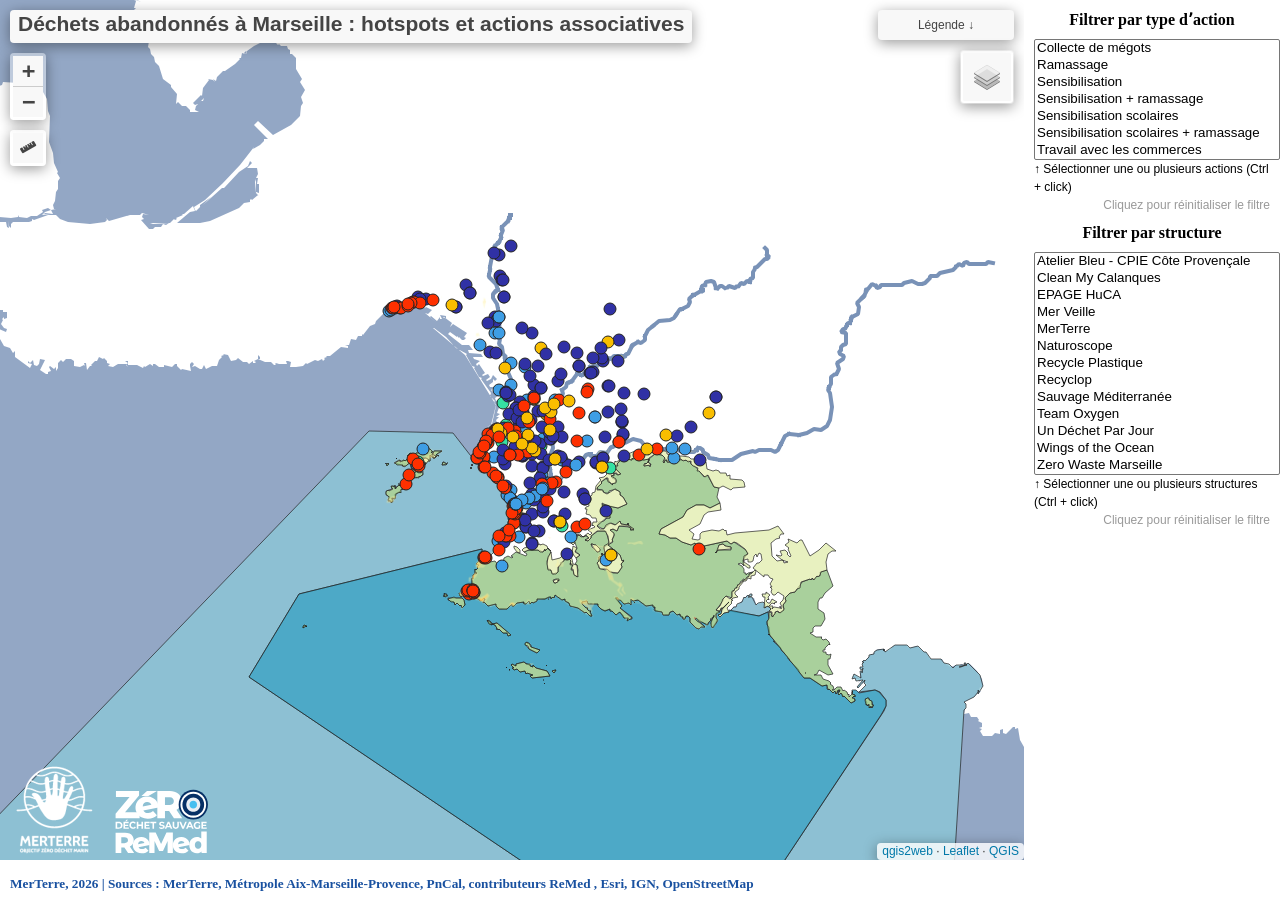
==== commit 37802d42: "Add files via upload" ====
--- a/index.html
+++ b/index.html
@@ -22,7 +22,7 @@
             margin: 0;
         }
         </style>
-        <title>Hotspots et actions associatives : déchets abandonnés à Marseille</title>
+        <title>Déchets abandonnés à Marseille : hotspots et actions associatives</title>
 		<h5 style="text-align:left; color:#1951a0; position: absolute; bottom: -14px; left: 10px; z-index: 999;">MerTerre, 2026 | Sources : MerTerre, Métropole Aix-Marseille-Provence, PnCal, contributeurs ReMed , Esri, IGN, OpenStreetMap</h5>
 		<img src="images/MerTerre_logo.png" alt="LogoMT" style="position: absolute; bottom: 30px; left: 0px; z-index: 999;">
 		<img src="images/ReMed_logo.svg" alt="LogoReMed" style="position: absolute; bottom: 41px; left: 110px; z-index: 999;">
@@ -146,7 +146,7 @@
             return this._div;
         };
         title.update = function () {
-            this._div.innerHTML = '<h2>Hotspots et actions associatives : déchets abandonnés à Marseille</h2>';
+            this._div.innerHTML = '<h2>Déchets abandonnés à Marseille : hotspots et actions associatives</h2>';
         };
         title.addTo(map);
         var abstract = new L.Control({'position':'topright'});
@@ -2192,7 +2192,7 @@
             sel_Typedact.innerHTML = Typedact_options_str;
             div_Typedact.appendChild(sel_Typedact);
             var lab_Typedact = document.createElement('div');
-            lab_Typedact.innerHTML = '↑ Sélectionner une ou plusieurs actions (Ctrl + clic)';
+            lab_Typedact.innerHTML = '↑ Sélectionner une ou plusieurs actions (Ctrl + click)';
             lab_Typedact.className = 'filterlabel';
             div_Typedact.appendChild(lab_Typedact);
             var reset_Typedact = document.createElement('div');
@@ -2242,7 +2242,7 @@
             sel_NomStruct.innerHTML = NomStruct_options_str;
             div_NomStruct.appendChild(sel_NomStruct);
             var lab_NomStruct = document.createElement('div');
-            lab_NomStruct.innerHTML = '↑ Sélectionner une ou plusieurs structures (Ctrl + clic)';
+            lab_NomStruct.innerHTML = '↑ Sélectionner une ou plusieurs structures (Ctrl + click)';
             lab_NomStruct.className = 'filterlabel';
             div_NomStruct.appendChild(lab_NomStruct);
             var reset_NomStruct = document.createElement('div');
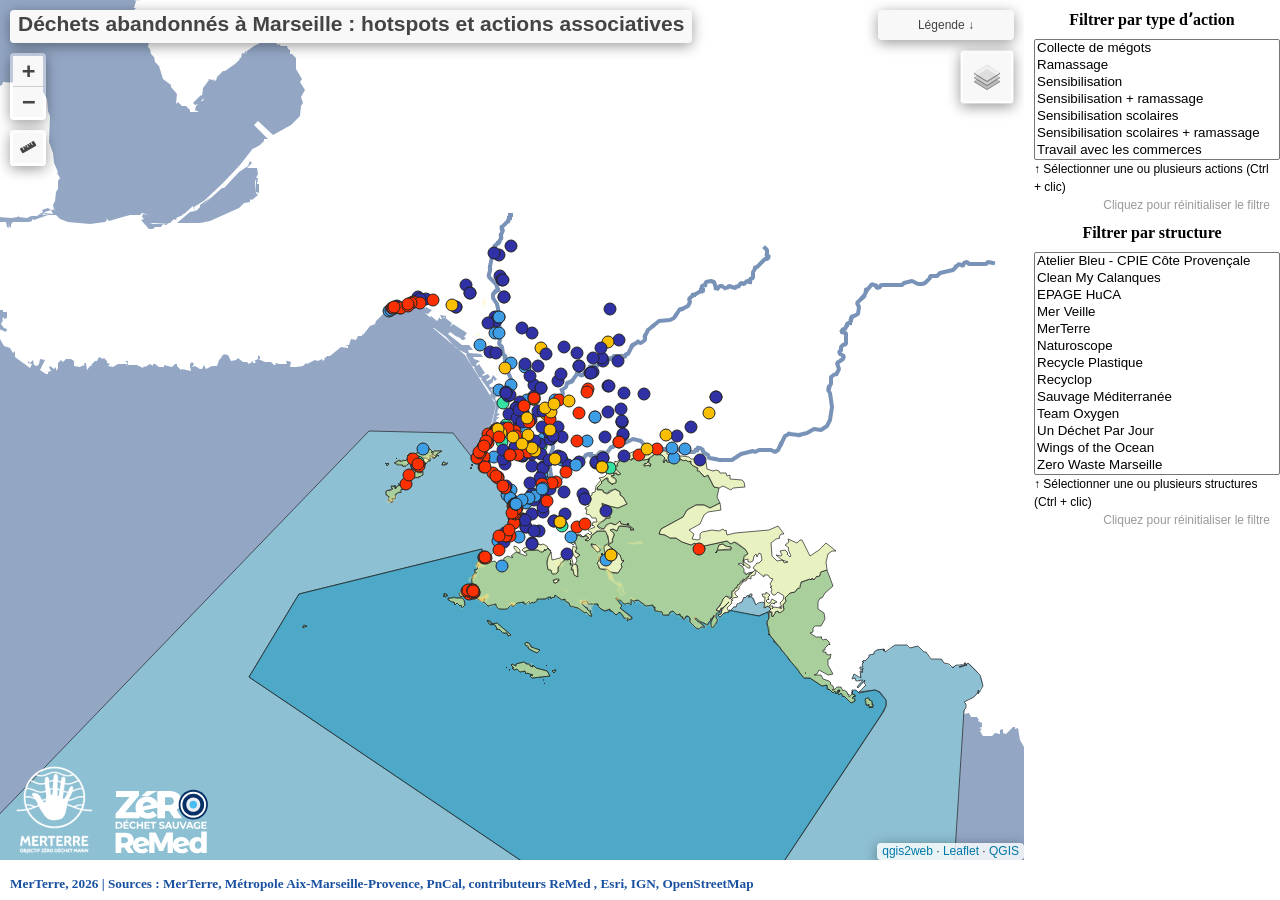
==== commit d662db97: "Update index.html" ====
--- a/index.html
+++ b/index.html
@@ -2009,7 +2009,7 @@
               {label: '<img src="legend/Hotspotsignalparlerseau2025_10.png" /> <b>Hotspot signalé par le réseau ReMed (2025)</b>', layer: layer_Hotspotsignalparlerseau2025_10},
           {label: '<img src="legend/HotspotsignalparlaMtropoleAMP2025_11.png" /> <b>Hotspot signalé par la Métropole AMP (2025)</b>', layer: layer_HotspotsignalparlaMtropoleAMP2025_11},
             {label: "<b>Ramassages publiés sur ReMed (2019 - 2025)</b>", layer: layer_RamassagespublissurReMed20192025_9},
-            {label: '<img src="legend/ramassages_remed.png" /> '},
+            {label: '<img src="legend/ramassages_remed.PNG" /> '},
 			{label: 'Arrondissements de Marseille',  selectAllCheckbox: true, children: [
             {label: '<img src="legend/Primtre_8.png" /> Périmètre', layer: layer_Primtre_8},
             {label: '<img src="legend/numero.png" /> Numéro', layer: layer_Numro_7},]},
@@ -2192,7 +2192,7 @@
             sel_Typedact.innerHTML = Typedact_options_str;
             div_Typedact.appendChild(sel_Typedact);
             var lab_Typedact = document.createElement('div');
-            lab_Typedact.innerHTML = '↑ Sélectionner une ou plusieurs actions (Ctrl + click)';
+            lab_Typedact.innerHTML = '↑ Sélectionner une ou plusieurs actions (Ctrl + clic)';
             lab_Typedact.className = 'filterlabel';
             div_Typedact.appendChild(lab_Typedact);
             var reset_Typedact = document.createElement('div');
@@ -2242,7 +2242,7 @@
             sel_NomStruct.innerHTML = NomStruct_options_str;
             div_NomStruct.appendChild(sel_NomStruct);
             var lab_NomStruct = document.createElement('div');
-            lab_NomStruct.innerHTML = '↑ Sélectionner une ou plusieurs structures (Ctrl + click)';
+            lab_NomStruct.innerHTML = '↑ Sélectionner une ou plusieurs structures (Ctrl + clic)';
             lab_NomStruct.className = 'filterlabel';
             div_NomStruct.appendChild(lab_NomStruct);
             var reset_NomStruct = document.createElement('div');
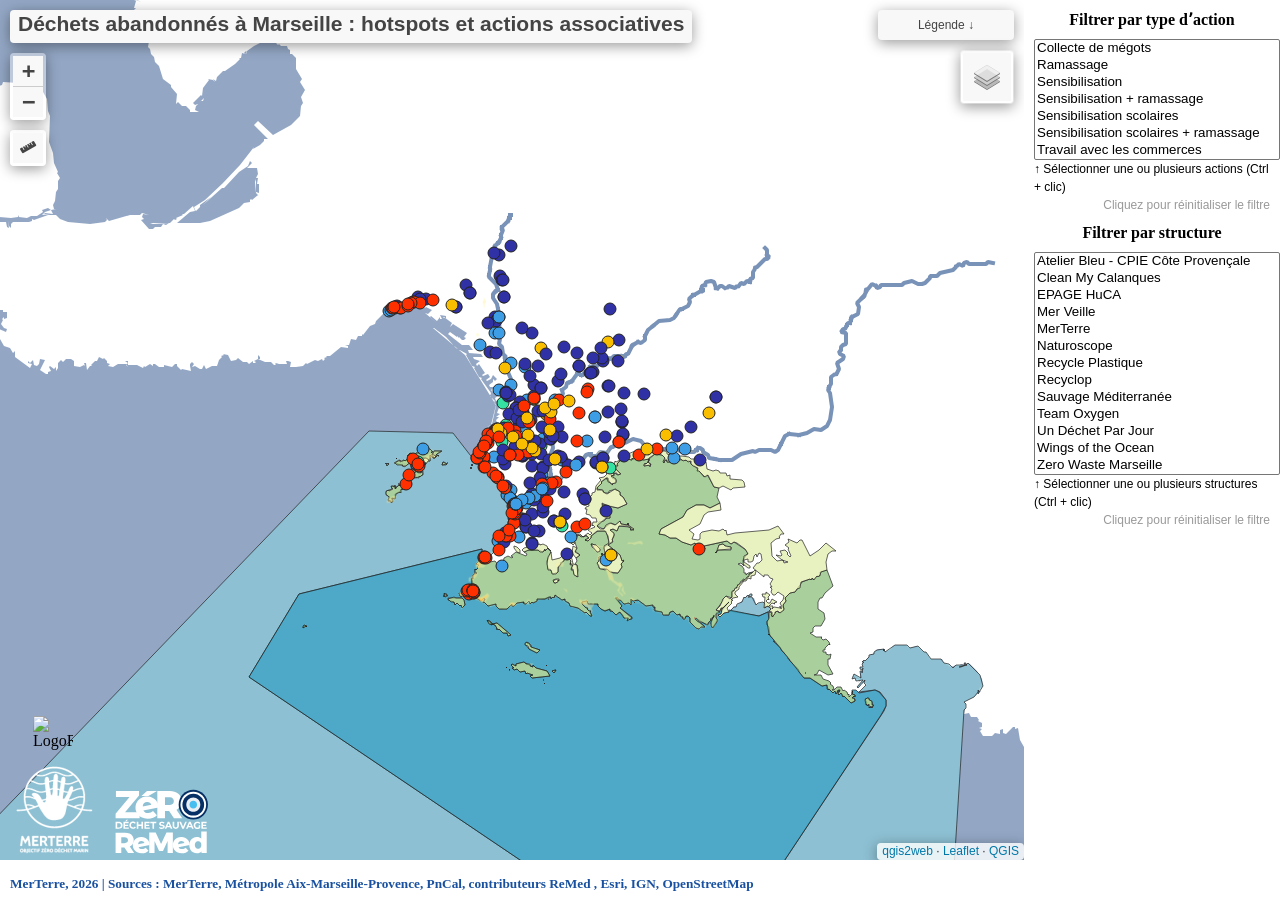
==== commit 5d3c9499: "Add files via upload" ====
--- a/index.html
+++ b/index.html
@@ -26,6 +26,8 @@
 		<h5 style="text-align:left; color:#1951a0; position: absolute; bottom: -14px; left: 10px; z-index: 999;">MerTerre, 2026 | Sources : MerTerre, Métropole Aix-Marseille-Provence, PnCal, contributeurs ReMed , Esri, IGN, OpenStreetMap</h5>
 		<img src="images/MerTerre_logo.png" alt="LogoMT" style="position: absolute; bottom: 30px; left: 0px; z-index: 999;">
 		<img src="images/ReMed_logo.svg" alt="LogoReMed" style="position: absolute; bottom: 41px; left: 110px; z-index: 999;">
+		<img src="images/north-arrow-n.svg" alt="LogoReMed" style="width: 40px; height: auto; position: absolute; bottom: 150px; left: 33px; z-index: 999;">
+		
 
     </head>
     <body>
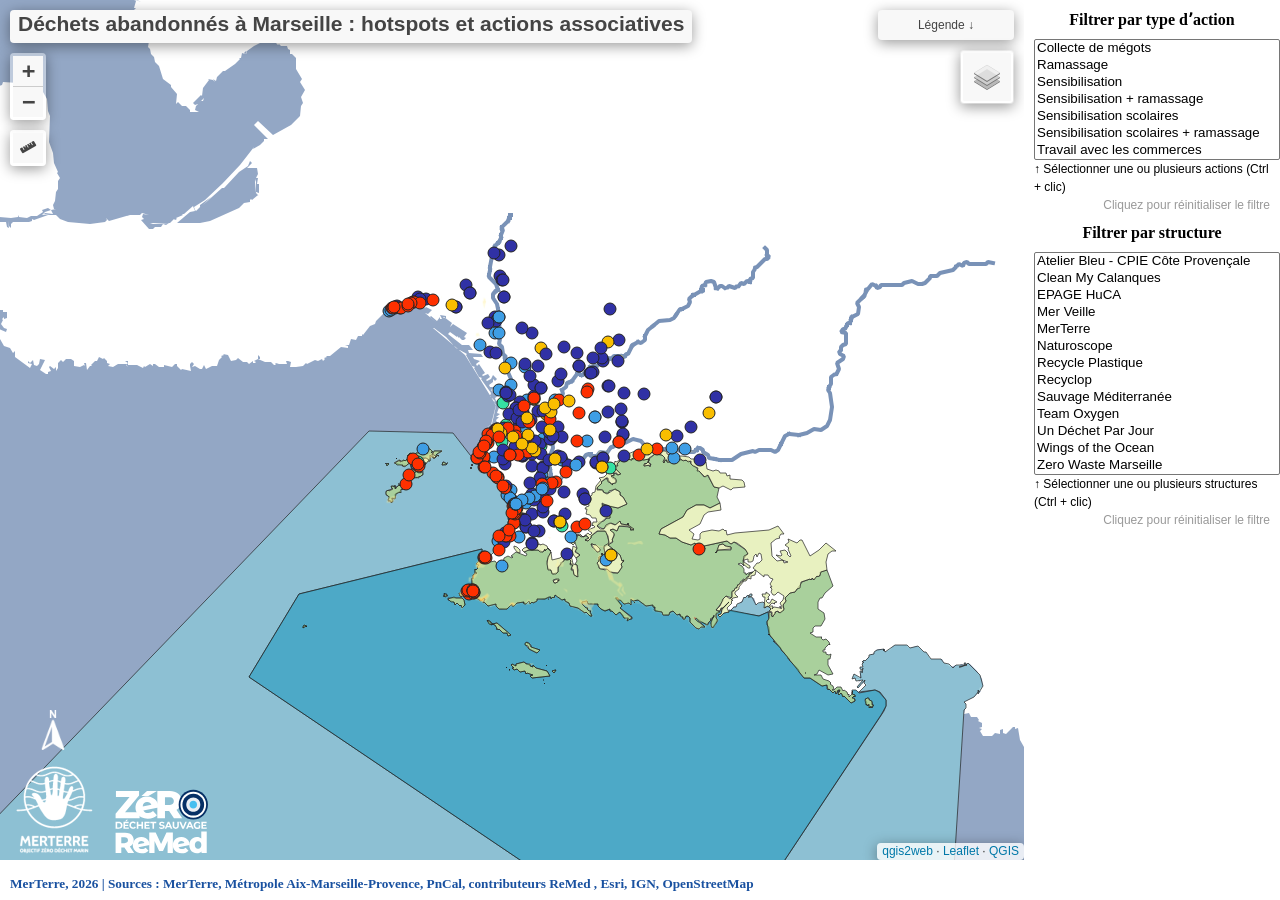
==== commit 2cb94528: "Update index.html" ====
--- a/index.html
+++ b/index.html
@@ -1707,8 +1707,7 @@
                         <td class="visible-with-data" id="_Associati" colspan="2"><strong>Structure signalante</strong><br />' + (feature.properties['_Associati'] !== null ? autolinker.link(String(feature.properties['_Associati']).replace(/'/g, '\'').toLocaleString()) : '') + '</td>\
                     </tr>\
                     <tr>\
-                        <td colspan="2"><strong>Commentaire</strong><br />' + (feature.properties['_Commentai'] !== null ? autolinker.link(String(feature.properties['_Commentai']).replace(/'/g, '\'').toLocaleString()) : '') + '</td>\
-                    </tr>\
+<td class="visible-with-data" id="_Commentai" colspan="2"><strong>Commentaire</strong><br />' + (feature.properties['_Commentai'] !== null ? autolinker.link(String(feature.properties['_Commentai']).replace(/'/g, '\'').toLocaleString()) : '') + '</td>\                    </tr>\
                 </table>';
             var content = removeEmptyRowsFromPopupContent(popupContent, feature);
 			layer.on('popupopen', function(e) {
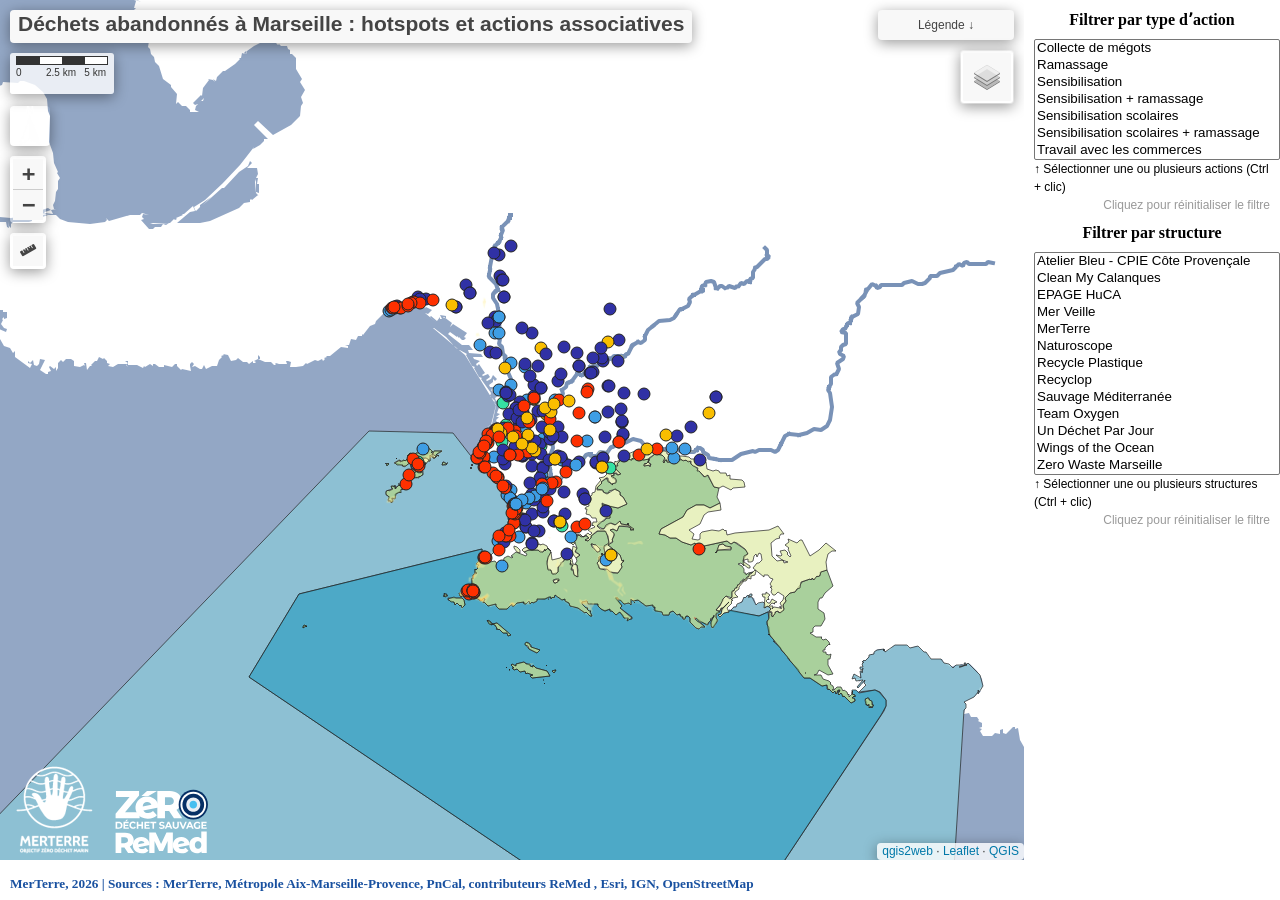
==== commit 1ed95614: "Add files via upload" ====
--- a/index.html
+++ b/index.html
@@ -21,13 +21,47 @@
             padding: 0;
             margin: 0;
         }
+        /* Échelle graduée (contrôle Leaflet, empilée en haut à gauche) */
+        .graduated-scale {
+            margin-bottom: 2px;
+            padding: 3px 6px 15px 6px;
+            background: rgba(255,255,255,0.8);
+            border-radius: 3px;
+            box-shadow: 0 1px 4px rgba(0,0,0,0.35);
+            font: 10px/1 Arial, Helvetica, sans-serif;
+            color: #333;
+            position: relative;
+            -webkit-user-select: none;
+            user-select: none;
+        }
+        .graduated-scale .gs-bar {
+            height: 7px;
+            border: 1px solid #333;
+            display: flex;
+            box-sizing: content-box;
+        }
+        .graduated-scale .gs-seg { height: 100%; }
+        .graduated-scale .gs-seg-even { background: #333; }
+        .graduated-scale .gs-seg-odd  { background: #fff; }
+        .graduated-scale .gs-labels {
+            position: relative;
+            height: 11px;
+            margin-top: 3px;
+        }
+        .graduated-scale .gs-labels span {
+            position: absolute;
+            top: 0;
+            white-space: nowrap;
+            -webkit-transform: translateX(-50%);
+            transform: translateX(-50%);
+        }
+        .graduated-scale .gs-labels span.gs-first { -webkit-transform: none; transform: none; }
+        .graduated-scale .gs-labels span.gs-last  { -webkit-transform: translateX(-100%); transform: translateX(-100%); }
         </style>
         <title>Déchets abandonnés à Marseille : hotspots et actions associatives</title>
 		<h5 style="text-align:left; color:#1951a0; position: absolute; bottom: -14px; left: 10px; z-index: 999;">MerTerre, 2026 | Sources : MerTerre, Métropole Aix-Marseille-Provence, PnCal, contributeurs ReMed , Esri, IGN, OpenStreetMap</h5>
 		<img src="images/MerTerre_logo.png" alt="LogoMT" style="position: absolute; bottom: 30px; left: 0px; z-index: 999;">
 		<img src="images/ReMed_logo.svg" alt="LogoReMed" style="position: absolute; bottom: 41px; left: 110px; z-index: 999;">
-		<img src="images/north-arrow-n.svg" alt="LogoReMed" style="width: 40px; height: auto; position: absolute; bottom: 150px; left: 33px; z-index: 999;">
-		
 
     </head>
     <body>
@@ -79,6 +113,18 @@
         }).fitBounds([[43.183790584663804,5.222014087387885],[43.40894592397742,5.697863103293692]]);
         var hash = new L.Hash(map);
         map.attributionControl.setPrefix('<a href="https://github.com/qgis2web/qgis2web" target="_blank">qgis2web</a> &middot; <a href="https://leafletjs.com" title="A JS library for interactive maps">Leaflet</a> &middot; <a href="https://qgis.org">QGIS</a>');
+        // Flèche nord : contrôle Leaflet ancré au conteneur de la carte (coin bas-droit,
+        // près de l'attribution qgis2web/Leaflet) — donc indépendant de la mise en page
+        // de la page et de la colonne de filtres.
+        var NorthArrow = L.Control.extend({
+            options: { position: 'topleft' },
+            onAdd: function () {
+                var div = L.DomUtil.create('div', 'north-arrow-control');
+                div.innerHTML = '<img src="[data-uri]" alt="Nord" style="width:40px;height:auto;display:block;">';
+                L.DomEvent.disableClickPropagation(div);
+                return div;
+            }
+        });
         var autolinker = new Autolinker({truncate: {length: 30, location: 'smart'}});
         // remove popup's row if "visible-with-data"
         function removeEmptyRowsFromPopupContent(content, feature) {
@@ -168,7 +214,55 @@
         abstract.addTo(map);
         var zoomControl = L.control.zoom({
             position: 'topleft'
-        }).addTo(map);
+        });
+        // Échelle graduée sur mesure (barre type carte papier), sans dépendance externe.
+        // Se recalcule à chaque zoom/déplacement, distances géodésiques via map.distance().
+        var GraduatedScale = L.Control.extend({
+            options: { position: 'topleft', maxWidth: 160, segments: 4 },
+            onAdd: function (map) {
+                this._map = map;
+                this._container = L.DomUtil.create('div', 'graduated-scale');
+                L.DomEvent.disableClickPropagation(this._container);
+                map.on('zoomend moveend', this._update, this);
+                this._update();
+                return this._container;
+            },
+            onRemove: function (map) {
+                map.off('zoomend moveend', this._update, this);
+            },
+            _getRoundNum: function (num) {
+                var pow10 = Math.pow(10, ('' + Math.floor(num)).length - 1),
+                    d = num / pow10;
+                d = d >= 10 ? 10 : d >= 5 ? 5 : d >= 3 ? 3 : d >= 2 ? 2 : 1;
+                return pow10 * d;
+            },
+            _fmt: function (m) {
+                return m < 1000 ? m + ' m' : (m / 1000) + ' km';
+            },
+            _update: function () {
+                var map = this._map,
+                    y = map.getSize().y / 2,
+                    maxMeters = map.distance(
+                        map.containerPointToLatLng([0, y]),
+                        map.containerPointToLatLng([this.options.maxWidth, y]));
+                if (!maxMeters) { return; }
+                var meters = this._getRoundNum(maxMeters),
+                    width = Math.max(1, Math.round(this.options.maxWidth * meters / maxMeters)),
+                    segs = this.options.segments,
+                    segW = width / segs,
+                    html = '<div class="gs-bar" style="width:' + width + 'px">';
+                for (var i = 0; i < segs; i++) {
+                    html += '<div class="gs-seg ' + (i % 2 ? 'gs-seg-odd' : 'gs-seg-even') +
+                            '" style="width:' + segW + 'px"></div>';
+                }
+                html += '</div><div class="gs-labels" style="width:' + width + 'px">' +
+                        '<span class="gs-first" style="left:0">0</span>' +
+                        '<span style="left:' + (width / 2) + 'px">' + this._fmt(meters / 2) + '</span>' +
+                        '<span class="gs-last" style="left:' + width + 'px">' + this._fmt(meters) + '</span>' +
+                        '</div>';
+                this._container.innerHTML = html;
+            }
+        });
         var measureControl = new L.Control.Measure({
             position: 'topleft',
             primaryLengthUnit: 'meters',
@@ -176,6 +270,10 @@
             primaryAreaUnit: 'sqmeters',
             secondaryAreaUnit: 'hectares'
         });
+        // Empilement en haut à gauche, sous le titre : échelle -> flèche -> zoom -> mesure
+        map.addControl(new GraduatedScale());
+        map.addControl(new NorthArrow());
+        zoomControl.addTo(map);
         measureControl.addTo(map);
         document.getElementsByClassName('leaflet-control-measure-toggle')[0].innerHTML = '';
         document.getElementsByClassName('leaflet-control-measure-toggle')[0].className += ' fas fa-ruler';
@@ -1707,7 +1805,8 @@
                         <td class="visible-with-data" id="_Associati" colspan="2"><strong>Structure signalante</strong><br />' + (feature.properties['_Associati'] !== null ? autolinker.link(String(feature.properties['_Associati']).replace(/'/g, '\'').toLocaleString()) : '') + '</td>\
                     </tr>\
                     <tr>\
-<td class="visible-with-data" id="_Commentai" colspan="2"><strong>Commentaire</strong><br />' + (feature.properties['_Commentai'] !== null ? autolinker.link(String(feature.properties['_Commentai']).replace(/'/g, '\'').toLocaleString()) : '') + '</td>\                    </tr>\
+                        <td colspan="2"><strong>Commentaire</strong><br />' + (feature.properties['_Commentai'] !== null ? autolinker.link(String(feature.properties['_Commentai']).replace(/'/g, '\'').toLocaleString()) : '') + '</td>\
+                    </tr>\
                 </table>';
             var content = removeEmptyRowsFromPopupContent(popupContent, feature);
 			layer.on('popupopen', function(e) {
